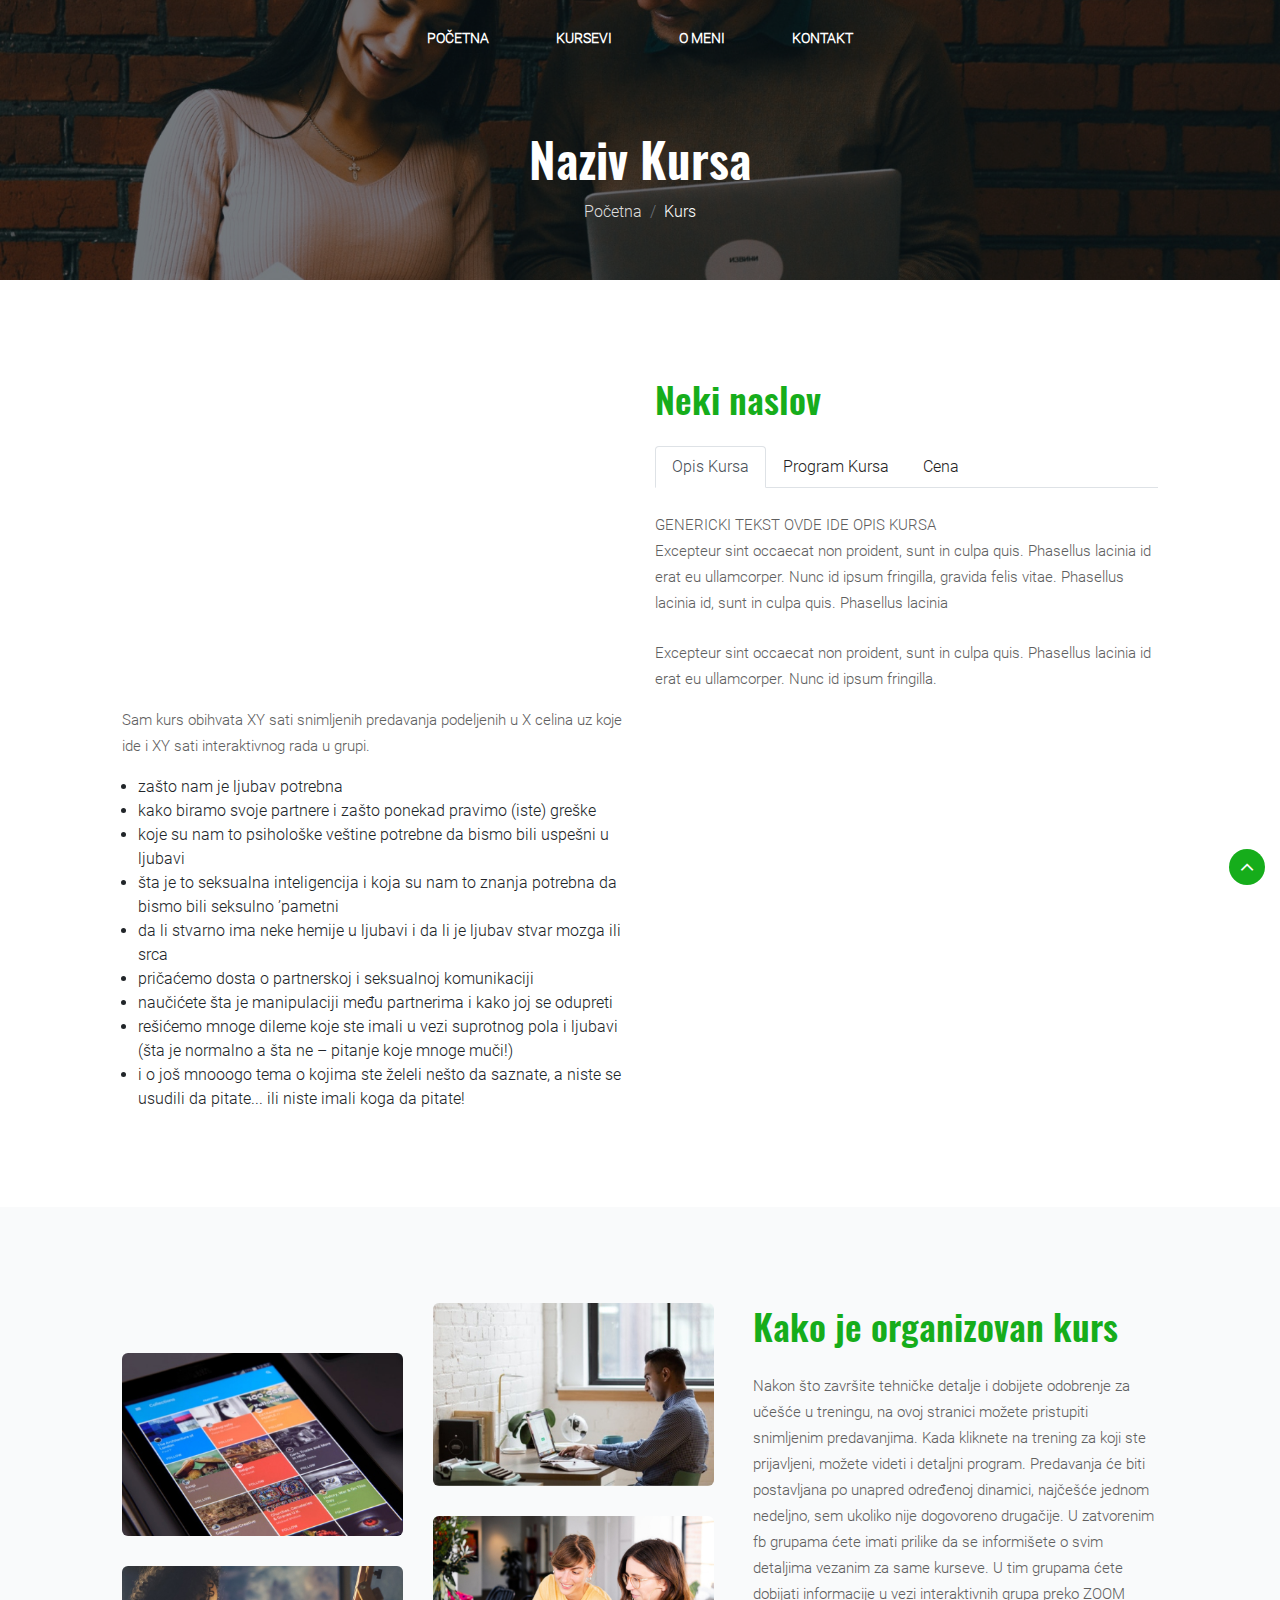
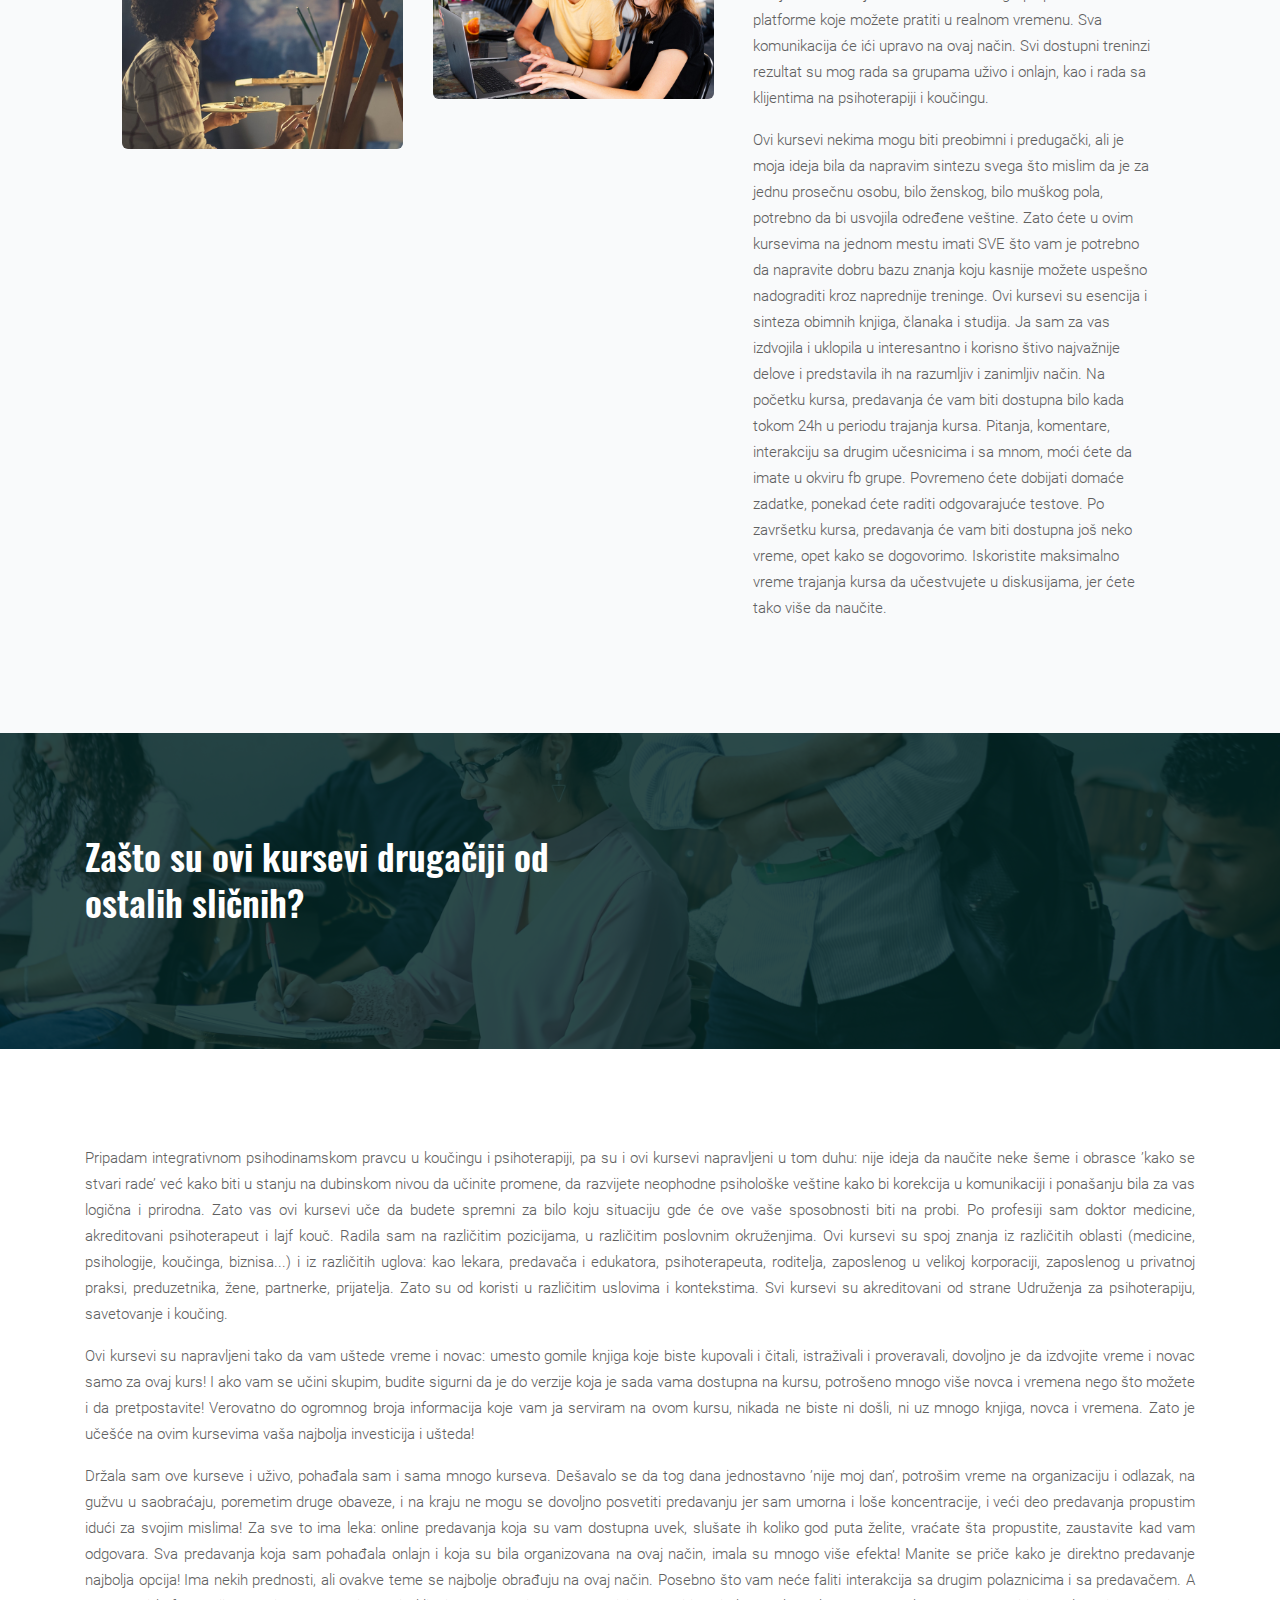
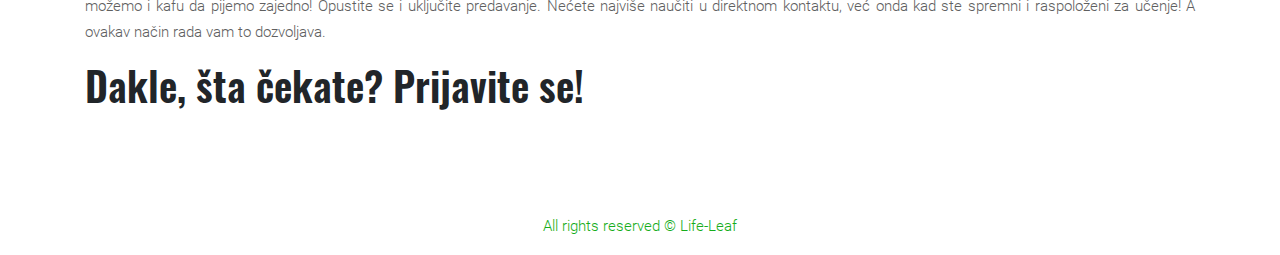
==== course.html @ d0396781 "course page" ====
<!--
Author: W3layouts
Author URL: http://w3layouts.com
-->
<!doctype html>
<html lang="zxx">

<head>
    <!-- Required meta tags -->
    <meta charset="utf-8">
    <meta name="viewport" content="width=device-width, initial-scale=1, shrink-to-fit=no">
    <title>Life-Leaf Kursevi</title>
    <!-- Template CSS -->
    <link rel="stylesheet" href="assets/css/style-starter.css">
    <!-- Template CSS -->
    <link href="//fonts.googleapis.com/css?family=Muli:300,300i,400,500,600,700,800,900&display=swap" rel="stylesheet">
    <link href="//fonts.googleapis.com/css?family=Roboto:300,300i,400,500,700,900&display=swap" rel="stylesheet">
    <!-- Template CSS -->

</head>

<body>


    <!--w3l-banner-slider-main-->
    <section class="w3l-banner-slider-main w3l-inner-page-main">
        <div class="breadcrumb-infhny">
            <header class="top-headerhny">
                <!--/nav-->
                <nav class="navbar navbar-expand-lg navbar-light fill">
                    <div class="container-fluid">

                        <button class="navbar-toggler" type="button" data-toggle="collapse"
                            data-target="#navbarSupportedContent" aria-controls="navbarSupportedContent"
                            aria-expanded="false" aria-label="Toggle navigation">
                            <span class="navbar-toggler-icon"></span>
                        </button>

                        <div class="collapse navbar-collapse" id="navbarSupportedContent">
                            <ul class="navbar-nav mx-lg-auto ml-auto">
                                <li class="nav-item active">
                                    <a class="nav-link" href="index.html">Početna</a>
                                </li>
                                <li class="nav-item">
                                    <a class="nav-link" href="#courses">Kursevi</a>
                                </li>
                                <li class="nav-item">
                                    <a class="nav-link" href="#about">O meni</a>
                                </li>


                                <li class="nav-item">
                                    <a class="nav-link" href="#contact">Kontakt</a>
                                </li>
                            </ul>

                        </div>
                        <!-- <form action="#" method="post" class="d-flex searchhny-form">
                    <input type="search" placeholder="Search Here..." required="required">
                    <button type="submit"><span class="fa fa-search" aria-hidden="true"></span></button>
                </form> -->
                    </div>
                </nav>
                <!--//nav-->
            </header>
            <!-- /breadcrumbs-->
            <div class="container">
                <nav aria-label="breadcrumb" class="breadcrumb-info">
                    <h2 class="hny-title text-center">Naziv Kursa</h2>
                    <ol class="breadcrumb mb-0">
                        <li class="breadcrumb-item"><a href="index.html">Početna</a></li>
                        <li class="breadcrumb-item active" aria-current="page">Kurs</li>
                    </ol>
                </nav>
            </div>
            <!-- //breadcrumbs-->
        </div>
        <!--//banner-slider-->
    </section>


    <section class="w3l-wecome-content-6">
        <!-- /content-6-section -->
        <div class="ab-content-6-mian py-5">
            <div class="container-fluid py-lg-5">
                <div class="welcome-grids row">

                    <div class="col-md-10 offset-1">
                        <div class="row">
                            <div class="col-lg-6 welcome-image">
                                <!-- <img src="assets/images/ab.jpg" class="img-fluid" alt="" /> -->
                                <div style='padding:56.25% 0 0 0;position:relative;'>
                                    <iframe src='https://vimeo.com/showcase/7128576/embed' allowfullscreen frameborder='0'
                                        style='position:absolute;top:0;left:0;width:100%;height:100%;'>
                                    </iframe>
                                </div>

                                <div class="mt-5">
                                    <p>
                                        Sam kurs obihvata XY sati snimljenih predavanja podeljenih u  X celina uz koje ide i XY sati interaktivnog rada u grupi.
                                    </p>
                                    <ul class="ml-3">
                                        <li>zašto nam je ljubav potrebna</li>
                                        <li>kako biramo svoje partnere i zašto ponekad pravimo (iste) greške</li>
                                        <li>koje su nam to psihološke veštine potrebne da bismo bili uspešni u ljubavi</li>
                                        <li>šta je to seksualna inteligencija i koja su nam to znanja potrebna da bismo bili seksulno ’pametni</li>
                                        <li>da li stvarno ima neke hemije u ljubavi i da li je ljubav stvar mozga ili srca</li>
                                        <li>pričaćemo dosta o partnerskoj i seksualnoj komunikaciji</li>
                                        <li>naučićete šta je manipulaciji među partnerima i kako joj se odupreti</li>
                                        <li>rešićemo mnoge dileme koje ste imali u vezi suprotnog pola i ljubavi (šta je normalno a šta ne – pitanje koje mnoge muči!)</li>
                                        <li>i o još mnooogo tema o kojima ste želeli nešto da saznate, a niste se usudili da pitate... ili niste imali koga da pitate!</li>
                                    </ul>
                                </div>
                            </div>
                            <div class="col-lg-6 mb-lg-0 mb-5">
                                <!-- <h6>About Us</h6> -->




                                <div class="course-desc">
                                    <h3 class="hny-title">
                                        Neki naslov
                                    </h3>
                                    <ul class="nav nav-tabs" id="myTab" role="tablist">
                                        <li class="nav-item">
                                            <a class="nav-link active" id="home-tab" data-toggle="tab" href="#home"
                                                role="tab" aria-controls="home" aria-selected="true">Opis Kursa</a>
                                        </li>
                                        <li class="nav-item">
                                            <a class="nav-link" id="profile-tab" data-toggle="tab" href="#profile"
                                                role="tab" aria-controls="profile" aria-selected="false">Program
                                                Kursa</a>
                                        </li>
                                        <li class="nav-item">
                                            <a class="nav-link" id="contact-tab" data-toggle="tab" href="#contact"
                                                role="tab" aria-controls="contact" aria-selected="false">Cena</a>
                                        </li>
                                    </ul>
                                    <div class="tab-content" id="myTabContent">
                                        <div class="tab-pane fade show active" id="home" role="tabpanel"
                                            aria-labelledby="home-tab">
                                            <p class="my-4">GENERICKI TEKST OVDE IDE OPIS KURSA <br />Excepteur sint
                                                occaecat non
                                                proident, sunt in culpa quis. Phasellus lacinia id erat eu ullamcorper.
                                                Nunc id ipsum
                                                fringilla,
                                                gravida felis vitae. Phasellus lacinia id, sunt in culpa quis. Phasellus
                                                lacinia</p>
                                            <p class="mb-4">Excepteur sint occaecat non proident, sunt in culpa quis.
                                                Phasellus lacinia
                                                id erat eu ullamcorper. Nunc id ipsum fringilla.</p>
                                        </div>
                                        <div class="tab-pane fade" id="profile" role="tabpanel"
                                            aria-labelledby="profile-tab">
                                            <p class="my-4">
                                                Ovo je trening zasnovan na dubinskoj psihologiji – što znači da ćete
                                                naučiti da razumete i objasnite sopstvena emotivna preživljavanja,
                                                potrebe, nemire i nesigurnosti, ali isto to i za svog partnera. Posle
                                                ovog kursa se nećete pitati ’šta me je snašlo’, niti ćete pitati
                                                partnera ’zašto mi to radiš?’ Sve što se dešava u vama i oko vas, biće
                                                vam jasnije.</p>
                                            <p class="my-4">
                                                Ovaj kurs i znanje koje ćete na njemu steći, primenljivo je u svakoj
                                                partnerskoj vezi u kojoj se nađete. Kurs sadrži odgovore na mnoga
                                                konkretna pitanja, ali je važnije da vas uči kako da u svakoj situaciji
                                                sami pronalazite odgovore. Učim vas da steknete opštu sposobnost za
                                                održavanje dobrih partnerskih odnosa.
                                            </p>
                                            <p class="my-4">
                                                Možda ćete posle ovog kursa shvatiti da je vaša sadašnja veza promašaj i
                                                da ste se pogrešno emotivno investirali! Možda i odlučite da napustite
                                                sadašnju vezu. Svrha ovog kursa nije da vas nauči kako da bolje ’trpite
                                                i podnosite’ u vezi. Ja neću podržavati vaše nerealne predstave o vezi u
                                                kojoj ste. Ja ću podržavati nastojanje da unapredite sebe kako biste
                                                bili zadovoljni u zreloj partnerskoj vezi.
                                            </p>
                                            <p class="my-4">
                                                Neću vam davati savete da li treba da ostanete u vezi ili da je
                                                napustite: sami ćete shvatiti i preuzeti odgovornost ukoliko bude
                                                potrebe. Svakako će ovaj kurs pomoći da bez samoobmanjivanja stavite
                                                svoju vezu na sto, razgledate je sa svih strana i vidite da li vredi
                                                negovati je.

                                            </p>

                                            <h5>
                                                Ovaj kurs je sinteza teorijskih znanja i iskustva u radu sa klijentima
                                                oba pola koji dolaze na psihoterapiju.
                                            </h5>
                                        </div>
                                        <div class="tab-pane fade" id="contact" role="tabpanel"
                                            aria-labelledby="contact-tab">Etsy mixtape
                                            wayfarers, ethical wes anderson tofu before they sold out mcsweeney's
                                            organic lomo retro fanny pack
                                            lo-fi farm-to-table readymade. Messenger bag gentrify pitchfork tattooed
                                            craft beer, iphone skateboard
                                            locavore carles etsy salvia banksy hoodie helvetica. DIY synth PBR banksy
                                            irony. Leggings gentrify
                                            squid 8-bit cred pitchfork. Williamsburg banh mi whatever gluten-free,
                                            carles pitchfork biodiesel fixie
                                            etsy retro mlkshk vice blog. Scenester cred you probably haven't heard of
                                            them, vinyl craft beer blog
                                            stumptown. Pitchfork sustainable tofu synth chambray yr.</div>
                                    </div>

                                    <!-- <div class="button-4-pink">
                                        <div class="eff-4-pink"></div>
                                        <a href="#"> Procitaj vise</a>
                                    </div> -->
                                </div>

                            </div>

                        </div>
                    </div>


                </div>

            </div>
        </div>
    </section>
    <!-- //content-6-section -->


    <section class="w3l-specification-6">
        <!-- /specification-6-->
        <div class="specification-content py-5">
            <div class="container-fluid py-lg-5">
                <div class="mission-grids-info row">
                    <div class="col-10 offset-1">
                        <div class="row">
                            <div class="mission-gd-left col-lg-7">
                                <div class="grids-inn-ab">
                                    <div class="sub-mission one-top">
                                        <div class="mission-sec-gd">
                                            <img src="assets/images/p1.jpg" alt="" class="img-fluid" />
                                        </div>
                                        <div class="mission-sec-gd">
                                            <img src="assets/images/p2.jpg" alt="" class="img-fluid" />
                                        </div>

                                    </div>
                                    <div class="sub-mission">
                                        <div class="mission-sec-gd">
                                            <img src="assets/images/p6.jpg" alt="" class="img-fluid" />
                                        </div>
                                        <div class="mission-sec-gd">
                                            <img src="assets/images/p4.jpg" alt="" class="img-fluid" />
                                        </div>

                                    </div>
                                </div>
                            </div>
                            <div class="mission-gd-right col-lg-5 pl-lg-4">

                                <h3 class="hny-title">Kako je organizovan kurs</h3>
                                <p>Nakon što završite tehničke detalje i dobijete odobrenje za učešće u treningu, na
                                    ovoj stranici možete pristupiti snimljenim predavanjima.
                                    Kada kliknete na trening za koji ste prijavljeni, možete videti i detaljni program.
                                    Predavanja će biti postavljana po unapred određenoj dinamici, najčešće jednom
                                    nedeljno, sem ukoliko nije dogovoreno drugačije.
                                    U zatvorenim fb grupama ćete imati prilike da se informišete o svim detaljima
                                    vezanim za same kurseve. U tim grupama ćete dobijati informacije u vezi
                                    interaktivnih grupa preko ZOOM platforme koje možete pratiti u realnom vremenu. Sva
                                    komunikacija će ići upravo na ovaj način.
                                    Svi dostupni treninzi rezultat su mog rada sa grupama uživo i onlajn, kao i rada sa
                                    klijentima na psihoterapiji i koučingu.
                                </p>
                                <p>
                                    Ovi kursevi nekima mogu biti preobimni i predugački, ali je moja ideja bila da
                                    napravim sintezu svega što mislim da je za jednu prosečnu osobu, bilo ženskog, bilo
                                    muškog pola, potrebno da bi usvojila određene veštine. Zato ćete u ovim kursevima na
                                    jednom mestu imati SVE što vam je potrebno da napravite dobru bazu znanja koju
                                    kasnije možete uspešno nadograditi kroz naprednije treninge. Ovi kursevi su esencija
                                    i sinteza obimnih knjiga, članaka i studija. Ja sam za vas izdvojila i uklopila u
                                    interesantno i korisno štivo najvažnije delove i predstavila ih na razumljiv i
                                    zanimljiv način.
                                    Na početku kursa, predavanja će vam biti dostupna bilo kada tokom 24h u periodu
                                    trajanja kursa. Pitanja, komentare, interakciju sa drugim učesnicima i sa mnom, moći
                                    ćete da imate u okviru fb grupe. Povremeno ćete dobijati domaće zadatke, ponekad
                                    ćete raditi odgovarajuće testove. Po završetku kursa, predavanja će vam biti
                                    dostupna još neko vreme, opet kako se dogovorimo. Iskoristite maksimalno vreme
                                    trajanja kursa da učestvujete u diskusijama, jer ćete tako više da naučite.

                                </p>
                            </div>
                        </div>
                    </div>

                </div>
            </div>
    </section>
    <!-- //specification-6-->

    <section class="w3l-content-5">
        <!-- /content-6-section -->
        <div class="content-5-main">
            <div class="container">
                <div class="content-info-in row">
                    <div class="content-gd col-lg-6">
                        <h3 class="hny-title two">
                            Zašto su ovi kursevi drugačiji od ostalih sličnih?
                        </h3>
                    </div>
                    <div class="content-gd col-lg-6">


                    </div>

                </div>

            </div>
        </div>
    </section>
    <!-- //content-6-section -->


    <!--/team-sec-->
    <section class="w3l-team-main">
        <div class="team py-5">
            <div class="container py-lg-5">
                <div class="row team-row">
                    <div class="col-lg-12 text-justify">
                        <p>
                            Pripadam integrativnom psihodinamskom pravcu u koučingu i psihoterapiji, pa su i ovi kursevi
                            napravljeni u tom duhu: nije ideja da naučite neke šeme i obrasce ’kako se stvari rade’ već
                            kako biti u stanju na dubinskom nivou da učinite promene, da razvijete neophodne psihološke
                            veštine kako bi korekcija u komunikaciji i ponašanju bila za vas logična i prirodna. Zato
                            vas ovi kursevi uče da budete spremni za bilo koju situaciju gde će ove vaše sposobnosti
                            biti na probi.
                            Po profesiji sam doktor medicine, akreditovani psihoterapeut i lajf kouč. Radila sam na
                            različitim pozicijama, u različitim poslovnim okruženjima. Ovi kursevi su spoj znanja iz
                            različitih oblasti (medicine, psihologije, koučinga, biznisa...) i iz različitih uglova: kao
                            lekara, predavača i edukatora, psihoterapeuta, roditelja, zaposlenog u velikoj korporaciji,
                            zaposlenog u privatnoj praksi, preduzetnika, žene, partnerke, prijatelja. Zato su od koristi
                            u različitim uslovima i kontekstima.
                            Svi kursevi su akreditovani od strane Udruženja za psihoterapiju, savetovanje i koučing.
                        </p>

                        <p>
                            Ovi kursevi su napravljeni tako da vam uštede vreme i novac: umesto gomile knjiga koje biste
                            kupovali i čitali, istraživali i proveravali, dovoljno je da izdvojite vreme i novac samo za
                            ovaj kurs! I ako vam se učini skupim, budite sigurni da je do verzije koja je sada vama
                            dostupna na kursu, potrošeno mnogo više novca i vremena nego što možete i da pretpostavite!
                            Verovatno do ogromnog broja informacija koje vam ja serviram na ovom kursu, nikada ne biste
                            ni došli, ni uz mnogo knjiga, novca i vremena.
                            Zato je učešće na ovim kursevima vaša najbolja investicija i ušteda!
                        </p>


                        <p>Držala sam ove kurseve i uživo, pohađala sam i sama mnogo kurseva. Dešavalo se da tog dana
                            jednostavno ’nije moj dan’, potrošim vreme na organizaciju i odlazak, na gužvu u saobraćaju,
                            poremetim druge obaveze, i na kraju ne mogu se dovoljno posvetiti predavanju jer sam umorna
                            i loše koncentracije, i veći deo predavanja propustim idući za svojim mislima! Za sve to ima
                            leka: online predavanja koja su vam dostupna uvek, slušate ih koliko god puta želite,
                            vraćate šta propustite, zaustavite kad vam odgovara. Sva predavanja koja sam pohađala onlajn
                            i koja su bila organizovana na ovaj način, imala su mnogo više efekta! Manite se priče kako
                            je direktno predavanje najbolja opcija! Ima nekih prednosti, ali ovakve teme se najbolje
                            obrađuju na ovaj način. Posebno što vam neće faliti interakcija sa drugim polaznicima i sa
                            predavačem. A možemo i kafu da pijemo zajedno! Opustite se i uključite predavanje. Nećete
                            najviše naučiti u direktnom kontaktu, već onda kad ste spremni i raspoloženi za učenje! A
                            ovakav način rada vam to dozvoljava. </p>

                        <h1>Dakle, šta čekate? Prijavite se!</h1>

                    </div>
                </div>
            </div>
        </div>

    </section>
    <!--//team-sec-->
    <!-- footer -->
    <section class="w3l-footer-16">

        <div class="col-12 text-center">
            <div class="sticky-bottom my-footer">
                <p>All rights reserved &copy; Life-Leaf</p>
            </div>
        </div>

        <button onclick="topFunction()" id="movetop" title="Go to top" style="display: block;">
            <span class="fa fa-angle-up"></span>
        </button>
        <script>
            // When the user scrolls down 20px from the top of the document, show the button
            window.onscroll = function () {
                scrollFunction()
            };

            function scrollFunction() {
                if (document.body.scrollTop > 20 || document.documentElement.scrollTop > 20) {
                    document.getElementById("movetop").style.display = "block";
                } else {
                    document.getElementById("movetop").style.display = "none";
                }
            }

            // When the user clicks on the button, scroll to the top of the document
            function topFunction() {
                document.body.scrollTop = 0;
                document.documentElement.scrollTop = 0;
            }
        </script>
        <!-- //move top -->
        <script>
            $(function () {
                $('.navbar-toggler').click(function () {
                    $('body').toggleClass('noscroll');
                })
            });
        </script>
    </section>

    <!-- //footer -->
</body>

</html>

<script src="assets/js/jquery-3.3.1.min.js"></script>
<!-- disable body scroll which navbar is in active -->
<script>
    $(function () {
        $('.navbar-toggler').click(function () {
            $('body').toggleClass('noscroll');
        })
    });
</script>
<!-- disable body scroll which navbar is in active -->
<!-- //jQuery-Photo-filter-lightbox-portfolio-plugin -->
<script src="assets/js/bootstrap.min.js"></script>
---- assets/css/style-starter.css ----
@charset "UTF-8";
html {
  scroll-behavior: smooth; }

  @font-face {
    font-family: 'Roboto-Light';
    src: url("../fonts/Roboto/Roboto-Light.ttf");
  }

  @font-face {
    font-family: 'Oswald-SemiBold';
    src: url("../fonts/Oswald/static/Oswald-SemiBold.ttf");
  }
h1,
h2,
h3,
h4,
h5,
h6 {
  font-family: 'Oswald-SemiBold';
  /* font-weight: 700; } */
}
body {
  overflow-x: hidden;

}
body,
body a,
body li,
body p, .btn, input {
  font-family: 'Roboto-Light',Sans-serif; }

body p {
  line-height: 26px;
  font-size: 16px;
  color: #5f5f5f;
  font-weight: 300; }

ol,
ul,
dl {
  margin-top: 0;
  margin-bottom: 0rem;
  padding: 0; }

.form-control:focus {
  box-shadow: none !important; }

/* body a:hover {
  color: #16ad1b;
  transition: 0.3s ease; } */

body input, textarea, button, .btn {
  border-radius: 6px; }

body img {
  border-radius: 6px; }

.noscroll {
  /* overflow: hidden; */
 }

.title-content {
  align-items: center; }

.title-content .title-info {
  padding-left: 40px; }

h3.hny-title,
h3.hny-title.two {
  font-size: 40px;
  line-height: 48px;
  color: #16ad1b;
  margin-bottom: 24px;
  font-weight: 700; }

h3.hny-title.two {
  color: #fff; }

.button-4-pink {
  width: 160px;
  height: 50px;
  border: 2px solid #16ad1b!important;;
  /* float: left; */
  text-align: center;
  cursor: pointer;
  position: relative;
  box-sizing: border-box;
  overflow: hidden;
  margin: 40px 0 0 0;
  border-radius: 6px; }

.button-4-pink a {
  font-size: 16px;
  /* color: #16ad1b!important;; */
  text-decoration: none;
  line-height: 45px;
  transition: all .5s ease;
  z-index: 2;
  position: relative;
  font-weight: 700;
  display: inline; }

.eff-4-pink {
  width: 160px;
  height: 50px;
  left: -160px;
  background: #16ad1b!important;
  position: absolute;
  transition: all .5s ease-in-out;
  z-index: 1; }

.button-4-pink:hover .eff-4-pink {
  left: 0; }

.button-4-pink:hover a {
  color: #fff; }

@media (max-width: 1280px) {
  h3.hny-title,
  h3.hny-title.two {
    font-size: 36px;
    line-height: 46px; }
  body p {
    font-size: 15px; } }

@media (max-width: 991px) {
  .title-content .title-info {
    padding-left: 15px; } }

@media (max-width: 667px) {
  h3.hny-title,
  h3.hny-title.two {
    font-size: 30px;
    line-height: 40px; }
  a.read-more-btn.btn {
    margin-top: 10px; } }

@media (max-width: 480px) {
  h3.hny-title,
  h3.hny-title.two {
    font-size: 28px;
    line-height: 38px; } }

@media (max-width: 440px) {
  h3.hny-title,
  h3.hny-title.two {
    font-size: 26px;
    line-height: 36px; } }

/*!
 *  Font Awesome 4.7.0 by @davegandy - http://fontawesome.io - @fontawesome
 *  License - http://fontawesome.io/license (Font: SIL OFL 1.1, CSS: MIT License)
 */
/* FONT PATH
 * -------------------------- */
@font-face {
  font-family: 'FontAwesome';
  src: url("../fonts/fontawesome-webfont.eot?v=4.7.0");
  src: url("../fonts/fontawesome-webfont.eot?#iefix&v=4.7.0") format("embedded-opentype"), url("../fonts/fontawesome-webfont.woff2?v=4.7.0") format("woff2"), url("../fonts/fontawesome-webfont.woff?v=4.7.0") format("woff"), url("../fonts/fontawesome-webfont.ttf?v=4.7.0") format("truetype"), url("../fonts/fontawesome-webfont.svg?v=4.7.0#fontawesomeregular") format("svg");
  font-weight: normal;
  font-style: normal; }



  .oswald-bold {
    font-family: 'Oswald-SemiBold';
  }

.fa {
  display: inline-block;
  font: normal normal normal 14px/1 FontAwesome;
  font-size: inherit;
  text-rendering: auto;
  -webkit-font-smoothing: antialiased;
  -moz-osx-font-smoothing: grayscale; }

/* makes the font 33% larger relative to the icon container */
.fa-lg {
  font-size: 1.33333em;
  line-height: 0.75em;
  vertical-align: -15%; }

.fa-2x {
  font-size: 2em; }

.fa-3x {
  font-size: 3em; }

.fa-4x {
  font-size: 4em; }

.fa-5x {
  font-size: 5em; }

.fa-fw {
  width: 1.28571em;
  text-align: center; }

.fa-ul {
  padding-left: 0;
  margin-left: 2.14286em;
  list-style-type: none; }
  .fa-ul > li {
    position: relative; }

.fa-li {
  position: absolute;
  left: -2.14286em;
  width: 2.14286em;
  top: 0.14286em;
  text-align: center; }
  .fa-li.fa-lg {
    left: -1.85714em; }

.fa-border {
  padding: .2em .25em .15em;
  border: solid 0.08em #eee;
  border-radius: .1em; }

.fa-pull-left {
  float: left; }

.fa-pull-right {
  float: right; }

.fa.fa-pull-left {
  margin-right: .3em; }

.fa.fa-pull-right {
  margin-left: .3em; }

/* Deprecated as of 4.4.0 */
.pull-right {
  float: right; }

.pull-left {
  float: left; }

.fa.pull-left {
  margin-right: .3em; }

.fa.pull-right {
  margin-left: .3em; }

.fa-spin {
  -webkit-animation: fa-spin 2s infinite linear;
  animation: fa-spin 2s infinite linear; }

.fa-pulse {
  -webkit-animation: fa-spin 1s infinite steps(8);
  animation: fa-spin 1s infinite steps(8); }

@-webkit-keyframes fa-spin {
  0% {
    transform: rotate(0deg); }
  100% {
    transform: rotate(359deg); } }

@keyframes fa-spin {
  0% {
    transform: rotate(0deg); }
  100% {
    transform: rotate(359deg); } }

.fa-rotate-90 {
  -ms-filter: "progid:DXImageTransform.Microsoft.BasicImage(rotation=1)";
  transform: rotate(90deg); }

.fa-rotate-180 {
  -ms-filter: "progid:DXImageTransform.Microsoft.BasicImage(rotation=2)";
  transform: rotate(180deg); }

.fa-rotate-270 {
  -ms-filter: "progid:DXImageTransform.Microsoft.BasicImage(rotation=3)";
  transform: rotate(270deg); }

.fa-flip-horizontal {
  -ms-filter: "progid:DXImageTransform.Microsoft.BasicImage(rotation=0, mirror=1)";
  transform: scale(-1, 1); }

.fa-flip-vertical {
  -ms-filter: "progid:DXImageTransform.Microsoft.BasicImage(rotation=2, mirror=1)";
  transform: scale(1, -1); }

:root .fa-rotate-90,
:root .fa-rotate-180,
:root .fa-rotate-270,
:root .fa-flip-horizontal,
:root .fa-flip-vertical {
  -webkit-filter: none;
          filter: none; }

.fa-stack {
  position: relative;
  display: inline-block;
  width: 2em;
  height: 2em;
  line-height: 2em;
  vertical-align: middle; }

.fa-stack-1x, .fa-stack-2x {
  position: absolute;
  left: 0;
  width: 100%;
  text-align: center; }

.fa-stack-1x {
  line-height: inherit; }

.fa-stack-2x {
  font-size: 2em; }

.fa-inverse {
  color: #fff; }

/* Font Awesome uses the Unicode Private Use Area (PUA) to ensure screen
   readers do not read off random characters that represent icons */
.fa-glass:before {
  content: ""; }

.fa-music:before {
  content: ""; }

.fa-search:before {
  content: ""; }

.fa-envelope-o:before {
  content: ""; }

.fa-heart:before {
  content: ""; }

.fa-star:before {
  content: ""; }

.fa-star-o:before {
  content: ""; }

.fa-user:before {
  content: ""; }

.fa-film:before {
  content: ""; }

.fa-th-large:before {
  content: ""; }

.fa-th:before {
  content: ""; }

.fa-th-list:before {
  content: ""; }

.fa-check:before {
  content: ""; }

.fa-remove:before,
.fa-close:before,
.fa-times:before {
  content: ""; }

.fa-search-plus:before {
  content: ""; }

.fa-search-minus:before {
  content: ""; }

.fa-power-off:before {
  content: ""; }

.fa-signal:before {
  content: ""; }

.fa-gear:before,
.fa-cog:before {
  content: ""; }

.fa-trash-o:before {
  content: ""; }

.fa-home:before {
  content: ""; }

.fa-file-o:before {
  content: ""; }

.fa-clock-o:before {
  content: ""; }

.fa-road:before {
  content: ""; }

.fa-download:before {
  content: ""; }

.fa-arrow-circle-o-down:before {
  content: ""; }

.fa-arrow-circle-o-up:before {
  content: ""; }

.fa-inbox:before {
  content: ""; }

.fa-play-circle-o:before {
  content: ""; }

.fa-rotate-right:before,
.fa-repeat:before {
  content: ""; }

.fa-refresh:before {
  content: ""; }

.fa-list-alt:before {
  content: ""; }

.fa-lock:before {
  content: ""; }

.fa-flag:before {
  content: ""; }

.fa-headphones:before {
  content: ""; }

.fa-volume-off:before {
  content: ""; }

.fa-volume-down:before {
  content: ""; }

.fa-volume-up:before {
  content: ""; }

.fa-qrcode:before {
  content: ""; }

.fa-barcode:before {
  content: ""; }

.fa-tag:before {
  content: ""; }

.fa-tags:before {
  content: ""; }

.fa-book:before {
  content: ""; }

.fa-bookmark:before {
  content: ""; }

.fa-print:before {
  content: ""; }

.fa-camera:before {
  content: ""; }

.fa-font:before {
  content: ""; }

.fa-bold:before {
  content: ""; }

.fa-italic:before {
  content: ""; }

.fa-text-height:before {
  content: ""; }

.fa-text-width:before {
  content: ""; }

.fa-align-left:before {
  content: ""; }

.fa-align-center:before {
  content: ""; }

.fa-align-right:before {
  content: ""; }

.fa-align-justify:before {
  content: ""; }

.fa-list:before {
  content: ""; }

.fa-dedent:before,
.fa-outdent:before {
  content: ""; }

.fa-indent:before {
  content: ""; }

.fa-video-camera:before {
  content: ""; }

.fa-photo:before,
.fa-image:before,
.fa-picture-o:before {
  content: ""; }

.fa-pencil:before {
  content: ""; }

.fa-map-marker:before {
  content: ""; }

.fa-adjust:before {
  content: ""; }

.fa-tint:before {
  content: ""; }

.fa-edit:before,
.fa-pencil-square-o:before {
  content: ""; }

.fa-share-square-o:before {
  content: ""; }

.fa-check-square-o:before {
  content: ""; }

.fa-arrows:before {
  content: ""; }

.fa-step-backward:before {
  content: ""; }

.fa-fast-backward:before {
  content: ""; }

.fa-backward:before {
  content: ""; }

.fa-play:before {
  content: ""; }

.fa-pause:before {
  content: ""; }

.fa-stop:before {
  content: ""; }

.fa-forward:before {
  content: ""; }

.fa-fast-forward:before {
  content: ""; }

.fa-step-forward:before {
  content: ""; }

.fa-eject:before {
  content: ""; }

.fa-chevron-left:before {
  content: ""; }

.fa-chevron-right:before {
  content: ""; }

.fa-plus-circle:before {
  content: ""; }

.fa-minus-circle:before {
  content: ""; }

.fa-times-circle:before {
  content: ""; }

.fa-check-circle:before {
  content: ""; }

.fa-question-circle:before {
  content: ""; }

.fa-info-circle:before {
  content: ""; }

.fa-crosshairs:before {
  content: ""; }

.fa-times-circle-o:before {
  content: ""; }

.fa-check-circle-o:before {
  content: ""; }

.fa-ban:before {
  content: ""; }

.fa-arrow-left:before {
  content: ""; }

.fa-arrow-right:before {
  content: ""; }

.fa-arrow-up:before {
  content: ""; }

.fa-arrow-down:before {
  content: ""; }

.fa-mail-forward:before,
.fa-share:before {
  content: ""; }

.fa-expand:before {
  content: ""; }

.fa-compress:before {
  content: ""; }

.fa-plus:before {
  content: ""; }

.fa-minus:before {
  content: ""; }

.fa-asterisk:before {
  content: ""; }

.fa-exclamation-circle:before {
  content: ""; }

.fa-gift:before {
  content: ""; }

.fa-leaf:before {
  content: ""; }

.fa-fire:before {
  content: ""; }

.fa-eye:before {
  content: ""; }

.fa-eye-slash:before {
  content: ""; }

.fa-warning:before,
.fa-exclamation-triangle:before {
  content: ""; }

.fa-plane:before {
  content: ""; }

.fa-calendar:before {
  content: ""; }

.fa-random:before {
  content: ""; }

.fa-comment:before {
  content: ""; }

.fa-magnet:before {
  content: ""; }

.fa-chevron-up:before {
  content: ""; }

.fa-chevron-down:before {
  content: ""; }

.fa-retweet:before {
  content: ""; }

.fa-shopping-cart:before {
  content: ""; }

.fa-folder:before {
  content: ""; }

.fa-folder-open:before {
  content: ""; }

.fa-arrows-v:before {
  content: ""; }

.fa-arrows-h:before {
  content: ""; }

.fa-bar-chart-o:before,
.fa-bar-chart:before {
  content: ""; }

.fa-twitter-square:before {
  content: ""; }

.fa-facebook-square:before {
  content: ""; }

.fa-camera-retro:before {
  content: ""; }

.fa-key:before {
  content: ""; }

.fa-gears:before,
.fa-cogs:before {
  content: ""; }

.fa-comments:before {
  content: ""; }

.fa-thumbs-o-up:before {
  content: ""; }

.fa-thumbs-o-down:before {
  content: ""; }

.fa-star-half:before {
  content: ""; }

.fa-heart-o:before {
  content: ""; }

.fa-sign-out:before {
  content: ""; }

.fa-linkedin-square:before {
  content: ""; }

.fa-thumb-tack:before {
  content: ""; }

.fa-external-link:before {
  content: ""; }

.fa-sign-in:before {
  content: ""; }

.fa-trophy:before {
  content: ""; }

.fa-github-square:before {
  content: ""; }

.fa-upload:before {
  content: ""; }

.fa-lemon-o:before {
  content: ""; }

.fa-phone:before {
  content: ""; }

.fa-square-o:before {
  content: ""; }

.fa-bookmark-o:before {
  content: ""; }

.fa-phone-square:before {
  content: ""; }

.fa-twitter:before {
  content: ""; }

.fa-facebook-f:before,
.fa-facebook:before {
  content: ""; }

.fa-github:before {
  content: ""; }

.fa-unlock:before {
  content: ""; }

.fa-credit-card:before {
  content: ""; }

.fa-feed:before,
.fa-rss:before {
  content: ""; }

.fa-hdd-o:before {
  content: ""; }

.fa-bullhorn:before {
  content: ""; }

.fa-bell:before {
  content: ""; }

.fa-certificate:before {
  content: ""; }

.fa-hand-o-right:before {
  content: ""; }

.fa-hand-o-left:before {
  content: ""; }

.fa-hand-o-up:before {
  content: ""; }

.fa-hand-o-down:before {
  content: ""; }

.fa-arrow-circle-left:before {
  content: ""; }

.fa-arrow-circle-right:before {
  content: ""; }

.fa-arrow-circle-up:before {
  content: ""; }

.fa-arrow-circle-down:before {
  content: ""; }

.fa-globe:before {
  content: ""; }

.fa-wrench:before {
  content: ""; }

.fa-tasks:before {
  content: ""; }

.fa-filter:before {
  content: ""; }

.fa-briefcase:before {
  content: ""; }

.fa-arrows-alt:before {
  content: ""; }

.fa-group:before,
.fa-users:before {
  content: ""; }

.fa-chain:before,
.fa-link:before {
  content: ""; }

.fa-cloud:before {
  content: ""; }

.fa-flask:before {
  content: ""; }

.fa-cut:before,
.fa-scissors:before {
  content: ""; }

.fa-copy:before,
.fa-files-o:before {
  content: ""; }

.fa-paperclip:before {
  content: ""; }

.fa-save:before,
.fa-floppy-o:before {
  content: ""; }

.fa-square:before {
  content: ""; }

.fa-navicon:before,
.fa-reorder:before,
.fa-bars:before {
  content: ""; }

.fa-list-ul:before {
  content: ""; }

.fa-list-ol:before {
  content: ""; }

.fa-strikethrough:before {
  content: ""; }

.fa-underline:before {
  content: ""; }

.fa-table:before {
  content: ""; }

.fa-magic:before {
  content: ""; }

.fa-truck:before {
  content: ""; }

.fa-pinterest:before {
  content: ""; }

.fa-pinterest-square:before {
  content: ""; }

.fa-google-plus-square:before {
  content: ""; }

.fa-google-plus:before {
  content: ""; }

.fa-money:before {
  content: ""; }

.fa-caret-down:before {
  content: ""; }

.fa-caret-up:before {
  content: ""; }

.fa-caret-left:before {
  content: ""; }

.fa-caret-right:before {
  content: ""; }

.fa-columns:before {
  content: ""; }

.fa-unsorted:before,
.fa-sort:before {
  content: ""; }

.fa-sort-down:before,
.fa-sort-desc:before {
  content: ""; }

.fa-sort-up:before,
.fa-sort-asc:before {
  content: ""; }

.fa-envelope:before {
  content: ""; }

.fa-linkedin:before {
  content: ""; }

.fa-rotate-left:before,
.fa-undo:before {
  content: ""; }

.fa-legal:before,
.fa-gavel:before {
  content: ""; }

.fa-dashboard:before,
.fa-tachometer:before {
  content: ""; }

.fa-comment-o:before {
  content: ""; }

.fa-comments-o:before {
  content: ""; }

.fa-flash:before,
.fa-bolt:before {
  content: ""; }

.fa-sitemap:before {
  content: ""; }

.fa-umbrella:before {
  content: ""; }

.fa-paste:before,
.fa-clipboard:before {
  content: ""; }

.fa-lightbulb-o:before {
  content: ""; }

.fa-exchange:before {
  content: ""; }

.fa-cloud-download:before {
  content: ""; }

.fa-cloud-upload:before {
  content: ""; }

.fa-user-md:before {
  content: ""; }

.fa-stethoscope:before {
  content: ""; }

.fa-suitcase:before {
  content: ""; }

.fa-bell-o:before {
  content: ""; }

.fa-coffee:before {
  content: ""; }

.fa-cutlery:before {
  content: ""; }

.fa-file-text-o:before {
  content: ""; }

.fa-building-o:before {
  content: ""; }

.fa-hospital-o:before {
  content: ""; }

.fa-ambulance:before {
  content: ""; }

.fa-medkit:before {
  content: ""; }

.fa-fighter-jet:before {
  content: ""; }

.fa-beer:before {
  content: ""; }

.fa-h-square:before {
  content: ""; }

.fa-plus-square:before {
  content: ""; }

.fa-angle-double-left:before {
  content: ""; }

.fa-angle-double-right:before {
  content: ""; }

.fa-angle-double-up:before {
  content: ""; }

.fa-angle-double-down:before {
  content: ""; }

.fa-angle-left:before {
  content: ""; }

.fa-angle-right:before {
  content: ""; }

.fa-angle-up:before {
  content: ""; }

.fa-angle-down:before {
  content: ""; }

.fa-desktop:before {
  content: ""; }

.fa-laptop:before {
  content: ""; }

.fa-tablet:before {
  content: ""; }

.fa-mobile-phone:before,
.fa-mobile:before {
  content: ""; }

.fa-circle-o:before {
  content: ""; }

.fa-quote-left:before {
  content: ""; }

.fa-quote-right:before {
  content: ""; }

.fa-spinner:before {
  content: ""; }

.fa-circle:before {
  content: ""; }

.fa-mail-reply:before,
.fa-reply:before {
  content: ""; }

.fa-github-alt:before {
  content: ""; }

.fa-folder-o:before {
  content: ""; }

.fa-folder-open-o:before {
  content: ""; }

.fa-smile-o:before {
  content: ""; }

.fa-frown-o:before {
  content: ""; }

.fa-meh-o:before {
  content: ""; }

.fa-gamepad:before {
  content: ""; }

.fa-keyboard-o:before {
  content: ""; }

.fa-flag-o:before {
  content: ""; }

.fa-flag-checkered:before {
  content: ""; }

.fa-terminal:before {
  content: ""; }

.fa-code:before {
  content: ""; }

.fa-mail-reply-all:before,
.fa-reply-all:before {
  content: ""; }

.fa-star-half-empty:before,
.fa-star-half-full:before,
.fa-star-half-o:before {
  content: ""; }

.fa-location-arrow:before {
  content: ""; }

.fa-crop:before {
  content: ""; }

.fa-code-fork:before {
  content: ""; }

.fa-unlink:before,
.fa-chain-broken:before {
  content: ""; }

.fa-question:before {
  content: ""; }

.fa-info:before {
  content: ""; }

.fa-exclamation:before {
  content: ""; }

.fa-superscript:before {
  content: ""; }

.fa-subscript:before {
  content: ""; }

.fa-eraser:before {
  content: ""; }

.fa-puzzle-piece:before {
  content: ""; }

.fa-microphone:before {
  content: ""; }

.fa-microphone-slash:before {
  content: ""; }

.fa-shield:before {
  content: ""; }

.fa-calendar-o:before {
  content: ""; }

.fa-fire-extinguisher:before {
  content: ""; }

.fa-rocket:before {
  content: ""; }

.fa-maxcdn:before {
  content: ""; }

.fa-chevron-circle-left:before {
  content: ""; }

.fa-chevron-circle-right:before {
  content: ""; }

.fa-chevron-circle-up:before {
  content: ""; }

.fa-chevron-circle-down:before {
  content: ""; }

.fa-html5:before {
  content: ""; }

.fa-css3:before {
  content: ""; }

.fa-anchor:before {
  content: ""; }

.fa-unlock-alt:before {
  content: ""; }

.fa-bullseye:before {
  content: ""; }

.fa-ellipsis-h:before {
  content: ""; }

.fa-ellipsis-v:before {
  content: ""; }

.fa-rss-square:before {
  content: ""; }

.fa-play-circle:before {
  content: ""; }

.fa-ticket:before {
  content: ""; }

.fa-minus-square:before {
  content: ""; }

.fa-minus-square-o:before {
  content: ""; }

.fa-level-up:before {
  content: ""; }

.fa-level-down:before {
  content: ""; }

.fa-check-square:before {
  content: ""; }

.fa-pencil-square:before {
  content: ""; }

.fa-external-link-square:before {
  content: ""; }

.fa-share-square:before {
  content: ""; }

.fa-compass:before {
  content: ""; }

.fa-toggle-down:before,
.fa-caret-square-o-down:before {
  content: ""; }

.fa-toggle-up:before,
.fa-caret-square-o-up:before {
  content: ""; }

.fa-toggle-right:before,
.fa-caret-square-o-right:before {
  content: ""; }

.fa-euro:before,
.fa-eur:before {
  content: ""; }

.fa-gbp:before {
  content: ""; }

.fa-dollar:before,
.fa-usd:before {
  content: ""; }

.fa-rupee:before,
.fa-inr:before {
  content: ""; }

.fa-cny:before,
.fa-rmb:before,
.fa-yen:before,
.fa-jpy:before {
  content: ""; }

.fa-ruble:before,
.fa-rouble:before,
.fa-rub:before {
  content: ""; }

.fa-won:before,
.fa-krw:before {
  content: ""; }

.fa-bitcoin:before,
.fa-btc:before {
  content: ""; }

.fa-file:before {
  content: ""; }

.fa-file-text:before {
  content: ""; }

.fa-sort-alpha-asc:before {
  content: ""; }

.fa-sort-alpha-desc:before {
  content: ""; }

.fa-sort-amount-asc:before {
  content: ""; }

.fa-sort-amount-desc:before {
  content: ""; }

.fa-sort-numeric-asc:before {
  content: ""; }

.fa-sort-numeric-desc:before {
  content: ""; }

.fa-thumbs-up:before {
  content: ""; }

.fa-thumbs-down:before {
  content: ""; }

.fa-youtube-square:before {
  content: ""; }

.fa-youtube:before {
  content: ""; }

.fa-xing:before {
  content: ""; }

.fa-xing-square:before {
  content: ""; }

.fa-youtube-play:before {
  content: ""; }

.fa-dropbox:before {
  content: ""; }

.fa-stack-overflow:before {
  content: ""; }

.fa-instagram:before {
  content: ""; }

.fa-flickr:before {
  content: ""; }

.fa-adn:before {
  content: ""; }

.fa-bitbucket:before {
  content: ""; }

.fa-bitbucket-square:before {
  content: ""; }

.fa-tumblr:before {
  content: ""; }

.fa-tumblr-square:before {
  content: ""; }

.fa-long-arrow-down:before {
  content: ""; }

.fa-long-arrow-up:before {
  content: ""; }

.fa-long-arrow-left:before {
  content: ""; }

.fa-long-arrow-right:before {
  content: ""; }

.fa-apple:before {
  content: ""; }

.fa-windows:before {
  content: ""; }

.fa-android:before {
  content: ""; }

.fa-linux:before {
  content: ""; }

.fa-dribbble:before {
  content: ""; }

.fa-skype:before {
  content: ""; }

.fa-foursquare:before {
  content: ""; }

.fa-trello:before {
  content: ""; }

.fa-female:before {
  content: ""; }

.fa-male:before {
  content: ""; }

.fa-gittip:before,
.fa-gratipay:before {
  content: ""; }

.fa-sun-o:before {
  content: ""; }

.fa-moon-o:before {
  content: ""; }

.fa-archive:before {
  content: ""; }

.fa-bug:before {
  content: ""; }

.fa-vk:before {
  content: ""; }

.fa-weibo:before {
  content: ""; }

.fa-renren:before {
  content: ""; }

.fa-pagelines:before {
  content: ""; }

.fa-stack-exchange:before {
  content: ""; }

.fa-arrow-circle-o-right:before {
  content: ""; }

.fa-arrow-circle-o-left:before {
  content: ""; }

.fa-toggle-left:before,
.fa-caret-square-o-left:before {
  content: ""; }

.fa-dot-circle-o:before {
  content: ""; }

.fa-wheelchair:before {
  content: ""; }

.fa-vimeo-square:before {
  content: ""; }

.fa-turkish-lira:before,
.fa-try:before {
  content: ""; }

.fa-plus-square-o:before {
  content: ""; }

.fa-space-shuttle:before {
  content: ""; }

.fa-slack:before {
  content: ""; }

.fa-envelope-square:before {
  content: ""; }

.fa-wordpress:before {
  content: ""; }

.fa-openid:before {
  content: ""; }

.fa-institution:before,
.fa-bank:before,
.fa-university:before {
  content: ""; }

.fa-mortar-board:before,
.fa-graduation-cap:before {
  content: ""; }

.fa-yahoo:before {
  content: ""; }

.fa-google:before {
  content: ""; }

.fa-reddit:before {
  content: ""; }

.fa-reddit-square:before {
  content: ""; }

.fa-stumbleupon-circle:before {
  content: ""; }

.fa-stumbleupon:before {
  content: ""; }

.fa-delicious:before {
  content: ""; }

.fa-digg:before {
  content: ""; }

.fa-pied-piper-pp:before {
  content: ""; }

.fa-pied-piper-alt:before {
  content: ""; }

.fa-drupal:before {
  content: ""; }

.fa-joomla:before {
  content: ""; }

.fa-language:before {
  content: ""; }

.fa-fax:before {
  content: ""; }

.fa-building:before {
  content: ""; }

.fa-child:before {
  content: ""; }

.fa-paw:before {
  content: ""; }

.fa-spoon:before {
  content: ""; }

.fa-cube:before {
  content: ""; }

.fa-cubes:before {
  content: ""; }

.fa-behance:before {
  content: ""; }

.fa-behance-square:before {
  content: ""; }

.fa-steam:before {
  content: ""; }

.fa-steam-square:before {
  content: ""; }

.fa-recycle:before {
  content: ""; }

.fa-automobile:before,
.fa-car:before {
  content: ""; }

.fa-cab:before,
.fa-taxi:before {
  content: ""; }

.fa-tree:before {
  content: ""; }

.fa-spotify:before {
  content: ""; }

.fa-deviantart:before {
  content: ""; }

.fa-soundcloud:before {
  content: ""; }

.fa-database:before {
  content: ""; }

.fa-file-pdf-o:before {
  content: ""; }

.fa-file-word-o:before {
  content: ""; }

.fa-file-excel-o:before {
  content: ""; }

.fa-file-powerpoint-o:before {
  content: ""; }

.fa-file-photo-o:before,
.fa-file-picture-o:before,
.fa-file-image-o:before {
  content: ""; }

.fa-file-zip-o:before,
.fa-file-archive-o:before {
  content: ""; }

.fa-file-sound-o:before,
.fa-file-audio-o:before {
  content: ""; }

.fa-file-movie-o:before,
.fa-file-video-o:before {
  content: ""; }

.fa-file-code-o:before {
  content: ""; }

.fa-vine:before {
  content: ""; }

.fa-codepen:before {
  content: ""; }

.fa-jsfiddle:before {
  content: ""; }

.fa-life-bouy:before,
.fa-life-buoy:before,
.fa-life-saver:before,
.fa-support:before,
.fa-life-ring:before {
  content: ""; }

.fa-circle-o-notch:before {
  content: ""; }

.fa-ra:before,
.fa-resistance:before,
.fa-rebel:before {
  content: ""; }

.fa-ge:before,
.fa-empire:before {
  content: ""; }

.fa-git-square:before {
  content: ""; }

.fa-git:before {
  content: ""; }

.fa-y-combinator-square:before,
.fa-yc-square:before,
.fa-hacker-news:before {
  content: ""; }

.fa-tencent-weibo:before {
  content: ""; }

.fa-qq:before {
  content: ""; }

.fa-wechat:before,
.fa-weixin:before {
  content: ""; }

.fa-send:before,
.fa-paper-plane:before {
  content: ""; }

.fa-send-o:before,
.fa-paper-plane-o:before {
  content: ""; }

.fa-history:before {
  content: ""; }

.fa-circle-thin:before {
  content: ""; }

.fa-header:before {
  content: ""; }

.fa-paragraph:before {
  content: ""; }

.fa-sliders:before {
  content: ""; }

.fa-share-alt:before {
  content: ""; }

.fa-share-alt-square:before {
  content: ""; }

.fa-bomb:before {
  content: ""; }

.fa-soccer-ball-o:before,
.fa-futbol-o:before {
  content: ""; }

.fa-tty:before {
  content: ""; }

.fa-binoculars:before {
  content: ""; }

.fa-plug:before {
  content: ""; }

.fa-slideshare:before {
  content: ""; }

.fa-twitch:before {
  content: ""; }

.fa-yelp:before {
  content: ""; }

.fa-newspaper-o:before {
  content: ""; }

.fa-wifi:before {
  content: ""; }

.fa-calculator:before {
  content: ""; }

.fa-paypal:before {
  content: ""; }

.fa-google-wallet:before {
  content: ""; }

.fa-cc-visa:before {
  content: ""; }

.fa-cc-mastercard:before {
  content: ""; }

.fa-cc-discover:before {
  content: ""; }

.fa-cc-amex:before {
  content: ""; }

.fa-cc-paypal:before {
  content: ""; }

.fa-cc-stripe:before {
  content: ""; }

.fa-bell-slash:before {
  content: ""; }

.fa-bell-slash-o:before {
  content: ""; }

.fa-trash:before {
  content: ""; }

.fa-copyright:before {
  content: ""; }

.fa-at:before {
  content: ""; }

.fa-eyedropper:before {
  content: ""; }

.fa-paint-brush:before {
  content: ""; }

.fa-birthday-cake:before {
  content: ""; }

.fa-area-chart:before {
  content: ""; }

.fa-pie-chart:before {
  content: ""; }

.fa-line-chart:before {
  content: ""; }

.fa-lastfm:before {
  content: ""; }

.fa-lastfm-square:before {
  content: ""; }

.fa-toggle-off:before {
  content: ""; }

.fa-toggle-on:before {
  content: ""; }

.fa-bicycle:before {
  content: ""; }

.fa-bus:before {
  content: ""; }

.fa-ioxhost:before {
  content: ""; }

.fa-angellist:before {
  content: ""; }

.fa-cc:before {
  content: ""; }

.fa-shekel:before,
.fa-sheqel:before,
.fa-ils:before {
  content: ""; }

.fa-meanpath:before {
  content: ""; }

.fa-buysellads:before {
  content: ""; }

.fa-connectdevelop:before {
  content: ""; }

.fa-dashcube:before {
  content: ""; }

.fa-forumbee:before {
  content: ""; }

.fa-leanpub:before {
  content: ""; }

.fa-sellsy:before {
  content: ""; }

.fa-shirtsinbulk:before {
  content: ""; }

.fa-simplybuilt:before {
  content: ""; }

.fa-skyatlas:before {
  content: ""; }

.fa-cart-plus:before {
  content: ""; }

.fa-cart-arrow-down:before {
  content: ""; }

.fa-diamond:before {
  content: ""; }

.fa-ship:before {
  content: ""; }

.fa-user-secret:before {
  content: ""; }

.fa-motorcycle:before {
  content: ""; }

.fa-street-view:before {
  content: ""; }

.fa-heartbeat:before {
  content: ""; }

.fa-venus:before {
  content: ""; }

.fa-mars:before {
  content: ""; }

.fa-mercury:before {
  content: ""; }

.fa-intersex:before,
.fa-transgender:before {
  content: ""; }

.fa-transgender-alt:before {
  content: ""; }

.fa-venus-double:before {
  content: ""; }

.fa-mars-double:before {
  content: ""; }

.fa-venus-mars:before {
  content: ""; }

.fa-mars-stroke:before {
  content: ""; }

.fa-mars-stroke-v:before {
  content: ""; }

.fa-mars-stroke-h:before {
  content: ""; }

.fa-neuter:before {
  content: ""; }

.fa-genderless:before {
  content: ""; }

.fa-facebook-official:before {
  content: ""; }

.fa-pinterest-p:before {
  content: ""; }

.fa-whatsapp:before {
  content: ""; }

.fa-server:before {
  content: ""; }

.fa-user-plus:before {
  content: ""; }

.fa-user-times:before {
  content: ""; }

.fa-hotel:before,
.fa-bed:before {
  content: ""; }

.fa-viacoin:before {
  content: ""; }

.fa-train:before {
  content: ""; }

.fa-subway:before {
  content: ""; }

.fa-medium:before {
  content: ""; }

.fa-yc:before,
.fa-y-combinator:before {
  content: ""; }

.fa-optin-monster:before {
  content: ""; }

.fa-opencart:before {
  content: ""; }

.fa-expeditedssl:before {
  content: ""; }

.fa-battery-4:before,
.fa-battery:before,
.fa-battery-full:before {
  content: ""; }

.fa-battery-3:before,
.fa-battery-three-quarters:before {
  content: ""; }

.fa-battery-2:before,
.fa-battery-half:before {
  content: ""; }

.fa-battery-1:before,
.fa-battery-quarter:before {
  content: ""; }

.fa-battery-0:before,
.fa-battery-empty:before {
  content: ""; }

.fa-mouse-pointer:before {
  content: ""; }

.fa-i-cursor:before {
  content: ""; }

.fa-object-group:before {
  content: ""; }

.fa-object-ungroup:before {
  content: ""; }

.fa-sticky-note:before {
  content: ""; }

.fa-sticky-note-o:before {
  content: ""; }

.fa-cc-jcb:before {
  content: ""; }

.fa-cc-diners-club:before {
  content: ""; }

.fa-clone:before {
  content: ""; }

.fa-balance-scale:before {
  content: ""; }

.fa-hourglass-o:before {
  content: ""; }

.fa-hourglass-1:before,
.fa-hourglass-start:before {
  content: ""; }

.fa-hourglass-2:before,
.fa-hourglass-half:before {
  content: ""; }

.fa-hourglass-3:before,
.fa-hourglass-end:before {
  content: ""; }

.fa-hourglass:before {
  content: ""; }

.fa-hand-grab-o:before,
.fa-hand-rock-o:before {
  content: ""; }

.fa-hand-stop-o:before,
.fa-hand-paper-o:before {
  content: ""; }

.fa-hand-scissors-o:before {
  content: ""; }

.fa-hand-lizard-o:before {
  content: ""; }

.fa-hand-spock-o:before {
  content: ""; }

.fa-hand-pointer-o:before {
  content: ""; }

.fa-hand-peace-o:before {
  content: ""; }

.fa-trademark:before {
  content: ""; }

.fa-registered:before {
  content: ""; }

.fa-creative-commons:before {
  content: ""; }

.fa-gg:before {
  content: ""; }

.fa-gg-circle:before {
  content: ""; }

.fa-tripadvisor:before {
  content: ""; }

.fa-odnoklassniki:before {
  content: ""; }

.fa-odnoklassniki-square:before {
  content: ""; }

.fa-get-pocket:before {
  content: ""; }

.fa-wikipedia-w:before {
  content: ""; }

.fa-safari:before {
  content: ""; }

.fa-chrome:before {
  content: ""; }

.fa-firefox:before {
  content: ""; }

.fa-opera:before {
  content: ""; }

.fa-internet-explorer:before {
  content: ""; }

.fa-tv:before,
.fa-television:before {
  content: ""; }

.fa-contao:before {
  content: ""; }

.fa-500px:before {
  content: ""; }

.fa-amazon:before {
  content: ""; }

.fa-calendar-plus-o:before {
  content: ""; }

.fa-calendar-minus-o:before {
  content: ""; }

.fa-calendar-times-o:before {
  content: ""; }

.fa-calendar-check-o:before {
  content: ""; }

.fa-industry:before {
  content: ""; }

.fa-map-pin:before {
  content: ""; }

.fa-map-signs:before {
  content: ""; }

.fa-map-o:before {
  content: ""; }

.fa-map:before {
  content: ""; }

.fa-commenting:before {
  content: ""; }

.fa-commenting-o:before {
  content: ""; }

.fa-houzz:before {
  content: ""; }

.fa-vimeo:before {
  content: ""; }

.fa-black-tie:before {
  content: ""; }

.fa-fonticons:before {
  content: ""; }

.fa-reddit-alien:before {
  content: ""; }

.fa-edge:before {
  content: ""; }

.fa-credit-card-alt:before {
  content: ""; }

.fa-codiepie:before {
  content: ""; }

.fa-modx:before {
  content: ""; }

.fa-fort-awesome:before {
  content: ""; }

.fa-usb:before {
  content: ""; }

.fa-product-hunt:before {
  content: ""; }

.fa-mixcloud:before {
  content: ""; }

.fa-scribd:before {
  content: ""; }

.fa-pause-circle:before {
  content: ""; }

.fa-pause-circle-o:before {
  content: ""; }

.fa-stop-circle:before {
  content: ""; }

.fa-stop-circle-o:before {
  content: ""; }

.fa-shopping-bag:before {
  content: ""; }

.fa-shopping-basket:before {
  content: ""; }

.fa-hashtag:before {
  content: ""; }

.fa-bluetooth:before {
  content: ""; }

.fa-bluetooth-b:before {
  content: ""; }

.fa-percent:before {
  content: ""; }

.fa-gitlab:before {
  content: ""; }

.fa-wpbeginner:before {
  content: ""; }

.fa-wpforms:before {
  content: ""; }

.fa-envira:before {
  content: ""; }

.fa-universal-access:before {
  content: ""; }

.fa-wheelchair-alt:before {
  content: ""; }

.fa-question-circle-o:before {
  content: ""; }

.fa-blind:before {
  content: ""; }

.fa-audio-description:before {
  content: ""; }

.fa-volume-control-phone:before {
  content: ""; }

.fa-braille:before {
  content: ""; }

.fa-assistive-listening-systems:before {
  content: ""; }

.fa-asl-interpreting:before,
.fa-american-sign-language-interpreting:before {
  content: ""; }

.fa-deafness:before,
.fa-hard-of-hearing:before,
.fa-deaf:before {
  content: ""; }

.fa-glide:before {
  content: ""; }

.fa-glide-g:before {
  content: ""; }

.fa-signing:before,
.fa-sign-language:before {
  content: ""; }

.fa-low-vision:before {
  content: ""; }

.fa-viadeo:before {
  content: ""; }

.fa-viadeo-square:before {
  content: ""; }

.fa-snapchat:before {
  content: ""; }

.fa-snapchat-ghost:before {
  content: ""; }

.fa-snapchat-square:before {
  content: ""; }

.fa-pied-piper:before {
  content: ""; }

.fa-first-order:before {
  content: ""; }

.fa-yoast:before {
  content: ""; }

.fa-themeisle:before {
  content: ""; }

.fa-google-plus-circle:before,
.fa-google-plus-official:before {
  content: ""; }

.fa-fa:before,
.fa-font-awesome:before {
  content: ""; }

.fa-handshake-o:before {
  content: ""; }

.fa-envelope-open:before {
  content: ""; }

.fa-envelope-open-o:before {
  content: ""; }

.fa-linode:before {
  content: ""; }

.fa-address-book:before {
  content: ""; }

.fa-address-book-o:before {
  content: ""; }

.fa-vcard:before,
.fa-address-card:before {
  content: ""; }

.fa-vcard-o:before,
.fa-address-card-o:before {
  content: ""; }

.fa-user-circle:before {
  content: ""; }

.fa-user-circle-o:before {
  content: ""; }

.fa-user-o:before {
  content: ""; }

.fa-id-badge:before {
  content: ""; }

.fa-drivers-license:before,
.fa-id-card:before {
  content: ""; }

.fa-drivers-license-o:before,
.fa-id-card-o:before {
  content: ""; }

.fa-quora:before {
  content: ""; }

.fa-free-code-camp:before {
  content: ""; }

.fa-telegram:before {
  content: ""; }

.fa-thermometer-4:before,
.fa-thermometer:before,
.fa-thermometer-full:before {
  content: ""; }

.fa-thermometer-3:before,
.fa-thermometer-three-quarters:before {
  content: ""; }

.fa-thermometer-2:before,
.fa-thermometer-half:before {
  content: ""; }

.fa-thermometer-1:before,
.fa-thermometer-quarter:before {
  content: ""; }

.fa-thermometer-0:before,
.fa-thermometer-empty:before {
  content: ""; }

.fa-shower:before {
  content: ""; }

.fa-bathtub:before,
.fa-s15:before,
.fa-bath:before {
  content: ""; }

.fa-podcast:before {
  content: ""; }

.fa-window-maximize:before {
  content: ""; }

.fa-window-minimize:before {
  content: ""; }

.fa-window-restore:before {
  content: ""; }

.fa-times-rectangle:before,
.fa-window-close:before {
  content: ""; }

.fa-times-rectangle-o:before,
.fa-window-close-o:before {
  content: ""; }

.fa-bandcamp:before {
  content: ""; }

.fa-grav:before {
  content: ""; }

.fa-etsy:before {
  content: ""; }

.fa-imdb:before {
  content: ""; }

.fa-ravelry:before {
  content: ""; }

.fa-eercast:before {
  content: ""; }

.fa-microchip:before {
  content: ""; }

.fa-snowflake-o:before {
  content: ""; }

.fa-superpowers:before {
  content: ""; }

.fa-wpexplorer:before {
  content: ""; }

.fa-meetup:before {
  content: ""; }

.sr-only {
  position: absolute;
  width: 1px;
  height: 1px;
  padding: 0;
  margin: -1px;
  overflow: hidden;
  clip: rect(0, 0, 0, 0);
  border: 0; }

.sr-only-focusable:active, .sr-only-focusable:focus {
  position: static;
  width: auto;
  height: auto;
  margin: 0;
  overflow: visible;
  clip: auto; }

.w3l-top-header-content {
  /*--/top-hd--*/
  /*--//top-hd--*/
  /*---*/
  /*--//nav--*/ }
  .w3l-top-header-content .top-hd {
    background: #252b33; }
  .w3l-top-header-content a.sign-in {
    background: #16ad1b!important;
    display: inline-block;
    padding: 10px 30px; }
  .w3l-top-header-content .social-top li {
    display: inline-block; }
  .w3l-top-header-content .social-top li a {
    font-size: 16px;
    color: #fff;
    margin-right: 10px; }
  .w3l-top-header-content .social-top li a:hover {
    color: #f30067; }
  .w3l-top-header-content .social-top {
    text-align: left; }
  .w3l-top-header-content .social-top li a.sign-in:hover {
    opacity: 0.9;
    color: #fff; }
  .w3l-top-header-content .accounts {
    align-items: center;
    display: flex;
    justify-content: flex-end; }
  .w3l-top-header-content .top-head li {
    font-size: 16px;
    line-height: 24px;
    color: #fff;
    margin: 0px 10px;
    display: inline-block; }
  .w3l-top-header-content .accounts li:nth-child(1) {
    margin-left: 0; }
  .w3l-top-header-content .top-head li span.fa {
    font-size: 16px;
    color: #fff;
    text-align: center;
    margin-right: 10px; }
  .w3l-top-header-content ul li {
    display: inline-block; }
  .w3l-top-header-content .accounts li span.fa {
    margin-right: 10px; }
  .w3l-top-header-content .accounts li {
    display: inline-block;
    margin: 0 30px;
    font-size: 14px;
    line-height: 24px;
    color: #fff; }
  .w3l-top-header-content .accounts li a {
    color: #fff; }
  .w3l-top-header-content .accounts li a:hover {
    opacity: 0.9; }
  .w3l-top-header-content .accounts li:nth-child(3) {
    margin-right: 0; }
  @media (max-width: 1280px) {
    .w3l-top-header-content .accounts li {
      margin: 0 6px; } }
  @media (max-width: 767px) {
    .w3l-top-header-content .social-top, .w3l-top-header-content .accounts {
      justify-content: space-around;
      margin-bottom: 10px; } }
  @media (max-width: 1080px) {
    .w3l-top-header-content .accounts li {
      margin: 0 6px; } }
  @media (max-width: 600px) {
    .w3l-top-header-content .accounts li {
      font-size: 13px; }
    .w3l-top-header-content .accounts li {
      margin: 0px 2px; } }
  @media (max-width: 440px) {
    .w3l-top-header-content .accounts li {
      margin: 0px 0px; }
    .w3l-top-header-content li.top_li:nth-child(2) {
      margin-left: 2px; } }

.w3l-banner-slider-main {
  /*--/header--*/
  /*--/nav--*/
  /*---*/
  /* stroke */
  /* Keyframes */
  /*---*/
  /* Keyframes */
  /*--placeholder-color--*/
  /*--//placeholder-color--*/
  /*---*/
  /*--/header--*/
  /*--/slider--*/
  /*--//slider--*/
  /*--//responsive design --*/ }
  .w3l-banner-slider-main .bannerhny-content {
    position: relative; }
  .w3l-banner-slider-main header.top-headerhny {
    position: absolute;
    z-index: 9;
    width: 100%;
    margin: 0 auto;
    left: 0;
    right: 0; }
  .w3l-banner-slider-main .navbar-expand-lg .navbar-nav .dropdown-menu {
    transform: translateX(-50px); }
  .w3l-banner-slider-main .dropdown-item:hover,
  .w3l-banner-slider-main .dropdown-item:focus {
    color: #16ad1b!important;
    text-decoration: none;
    background-color: transparent; }
  .w3l-banner-slider-main nav.navbar {
    background-color: transparent;
    padding: 20px 0; }
  .w3l-banner-slider-main a.navbar-brand {
    color: #fff;
    font-size: 28px;
    padding: 0; }
  .w3l-banner-slider-main a.navbar-brand span.fa {
    color: #16ad1b!important;
    vertical-align: super;
    transform: rotate(-40deg);
    margin-right: -10px;
    z-index: -1; }
  .w3l-banner-slider-main label.lohny {
    font-weight: 900;
    margin: 0; }
  .w3l-banner-slider-main .navbar-light .navbar-brand:hover, .w3l-banner-slider-main .navbar-brand:focus {
    color: #fff;
    opacity: 0.9; }
  .w3l-banner-slider-main .navbar-light .navbar-nav .nav-link {
    padding: 0.6em 1.4em;
    color: #fff;
    background: transparent;
    text-transform: uppercase;
    font-size: 14px;
    font-weight: 700; }
  .w3l-banner-slider-main .navbar-light .navbar-nav .show > .nav-link,
  .w3l-banner-slider-main .navbar-light .navbar-nav .active > .nav-link,
  .w3l-banner-slider-main .navbar-light .navbar-nav .nav-link.show,
  .w3l-banner-slider-main .navbar-light .navbar-nav .nav-link.active,
  .w3l-banner-slider-main .navbar-light .navbar-nav .nav-link:hover,
  .w3l-banner-slider-main .navbar-light .navbar-nav .nav-link:focus {
    background: transparent;
    color: #fff; }
  .w3l-banner-slider-main .dropdown-menu {
    margin: 0;
    padding: 0; }
  .w3l-banner-slider-main nav ul {
    list-style: none;
    text-align: center; }
  .w3l-banner-slider-main nav ul li {
    display: inline-block; }
  .w3l-banner-slider-main nav ul li a {
    display: block;
    color: #fff;
    font-weight: 600;
    text-transform: uppercase;
    margin: 0 10px; }
  .w3l-banner-slider-main nav ul li a,
  .w3l-banner-slider-main nav ul li a:after,
  .w3l-banner-slider-main nav ul li a:before {
    transition: all .3s; }
  .w3l-banner-slider-main nav ul li a:hover {
    color: #fff; }
  .w3l-banner-slider-main nav.stroke ul li a,
  .w3l-banner-slider-main nav.fill ul li a {
    position: relative; }
  .w3l-banner-slider-main nav.stroke ul li a:after,
  .w3l-banner-slider-main nav.fill ul li a:after {
    position: absolute;
    bottom: 0;
    left: 0;
    right: 0;
    margin: auto;
    width: 0%;
    content: '.';
    color: transparent;
    background: #16ad1b!important;
    height: 2px; }
  .w3l-banner-slider-main nav.stroke ul li a:hover:after {
    width: 100%; }
  .w3l-banner-slider-main nav.fill ul li a {
    transition: all 2s; }
  .w3l-banner-slider-main nav.fill ul li a:after {
    text-align: left;
    content: '.';
    margin: 0;
    opacity: 0; }
  .w3l-banner-slider-main nav.fill ul li a:hover {
    color: #fff;
    z-index: 1; }
  .w3l-banner-slider-main nav.fill ul li a:hover:after {
    z-index: -10;
    animation: fill 1s forwards;
    -webkit-animation: fill 1s forwards;
    -moz-animation: fill 1s forwards;
    opacity: 1; }

@-webkit-keyframes fill {
  0% {
    width: 0%;
    height: 2px; }
  50% {
    width: 100%;
    height: 2px; }
  100% {
    width: 100%;
    height: 100%;
    background: #16ad1b!important; } }
  .w3l-banner-slider-main .dropdown-toggle::after {
    width: 0;
    height: 0;
    margin-left: 0;
    content: "";
    border-top: 0.3em solid;
    border-right: 0.3em solid transparent;
    border: 0px; }
  .w3l-banner-slider-main a.dropdown-item {
    color: #252b33;
    margin: 0;
    font-size: 14px;
    padding: 0.5rem 1rem; }
  .w3l-banner-slider-main .searchhny-form {
    border: 2px solid #fff;
    border-radius: 6px;
    padding: 4px; }
  .w3l-banner-slider-main .searchhny-form input {
    color: #fff;
    font-size: 16px;
    border: none;
    outline: none;
    display: block;
    padding: 0.3em 1em;
    background: transparent;
    width: 80%; }
  .w3l-banner-slider-main .searchhny-form button {
    color: #fff;
    background: #16ad1b!important;
    border: none;
    padding: 8px 16px;
    text-decoration: none;
    cursor: pointer;
    font-size: 16px;
    width: 30%;
    display: block;
    border-radius: 6px; }
  .w3l-banner-slider-main .searchhny-form button:hover {
    background: #00d1cd; }
  .w3l-banner-slider-main .searchhny-form input::-webkit-input-placeholder {
    color: #fff; }
  @media (max-width: 1280px) {
    .w3l-banner-slider-main li.nav-item {
      margin: 0px 10px; } }
  @media (max-width: 992px) {
    .w3l-banner-slider-main .navbar-expand-lg .navbar-nav .dropdown-menu {
      transform: translateX(0px); }
    .w3l-banner-slider-main .navbar-expand-lg .navbar-nav .dropdown-menu:before {
      top: -5px;
      left: 4%; }
    .w3l-banner-slider-main div#navbarSupportedContent {
      background: #fff;
      padding: 10px;
      border-radius: 6px;
      position: relative;
      border: 1px rgba(0, 0, 0, 0.09) solid;
      max-height: calc(100vh - 120px);
      overflow: auto; }
    .w3l-banner-slider-main div#navbarSupportedContent:before {
      content: '';
      width: 10px;
      height: 10px;
      background: var(--theme-color);
      border-left: 1px rgba(0, 0, 0, 0.09) solid;
      border-top: 1px rgba(0, 0, 0, 0.09) solid;
      display: block;
      transform: translateX(-50%) rotateZ(45deg);
      position: absolute;
      top: -5px;
      right: 12px;
      opacity: 0; }
    .w3l-banner-slider-main div#navbarSupportedContent {
      overflow: inherit; } }
  @media (max-width: 1366px) {
    .w3l-banner-slider-main .accounts li {
      margin: 0 10px; }
    .w3l-banner-slider-main li.nav-item {
      margin: 0px 4px; } }
  @media (max-width: 1080px) {
    .w3l-banner-slider-main .accounts li {
      margin: 0 6px; }
    .w3l-banner-slider-main .navbar-light .navbar-nav .nav-link {
      padding: 0.6em 1em; } }
  @media (max-width: 991px) {
    .w3l-banner-slider-main nav.navbar {
      background-color: transparent;
      padding: 0.8em 1em;
      z-index: 999; }
    .w3l-banner-slider-main .navbar-light .navbar-nav .nav-link {
      color: #252b33; }
    .w3l-banner-slider-main .navbar-toggler {
      padding: 0.25rem 0.45rem;
      background: #fff; }
    .w3l-banner-slider-main .navbar-nav .nav-link {
      color: #252b33; }
    .w3l-banner-slider-main .navbar-light .navbar-nav .show > .nav-link,
    .w3l-banner-slider-main .navbar-light .navbar-nav .active > .nav-link,
    .w3l-banner-slider-main .navbar-light .navbar-nav .nav-link.show,
    .w3l-banner-slider-main .navbar-light .navbar-nav .nav-link.active,
    .w3l-banner-slider-main .navbar-light .navbar-nav .nav-link:hover,
    .w3l-banner-slider-main .navbar-light .navbar-nav .nav-link:focus {
      background: transparent;
      color: #f30067; }
    .w3l-banner-slider-main .dropdown-menu {
      text-align: center; } }
  .w3l-banner-slider-main ol.carousel-indicators {
    margin: 0; }
  .w3l-banner-slider-main .carousel-item {
    min-height: 44em;
    position: relative;
    z-index: 1; }
  .w3l-banner-slider-main {
    background: url("../images/banners/main-banner.jpg") no-repeat;
    background-size: 100% 100%;
    -webkit-background-size: 100% 100%;
    -o-background-size: 100% 100%;
    -ms-background-size: 100% 100%;
    -moz-background-size: 100% 100%;}
  .w3l-banner-slider-main .carousel-item.item2 {
    background: url(../images/bg2.jpg) no-repeat;
    background-size: cover;
    -webkit-background-size: cover;
    -o-background-size: cover;
    -ms-background-size: cover;
    -moz-background-size: cover; }
  .w3l-banner-slider-main .carousel-item.item3 {
    background: url(../images/bg3.jpg) no-repeat;
    background-size: cover;
    -webkit-background-size: cover;
    -o-background-size: cover;
    -ms-background-size: cover;
    -moz-background-size: cover; }
  .w3l-banner-slider-main .carousel-item.item4 {
    background: url(../images/bg4.jpg) no-repeat;
    background-size: cover;
    -webkit-background-size: cover;
    -o-background-size: cover;
    -ms-background-size: cover;
    -moz-background-size: cover; }
  /* .w3l-banner-slider-main .carousel-item:before {
    content: "";
    background: rgba(16, 16, 16, 0.470588);
    position: absolute;
    top: 0;
    min-height: 100%;
    left: 0;
    right: 0;
    z-index: -1; } */
  .w3l-banner-slider-main .carousel-caption h3 {
    font-size: 60px;
    text-transform: capitalize;
    font-weight: 700;
    line-height: 70px; }
  .w3l-banner-slider-main .carousel-caption p {
    color: #fff;
    text-transform: capitalize;
    font-size: 16px;
    letter-spacing: 1px; }
  .w3l-banner-slider-main .button-4 {
    width: 160px;
    height: 50px;
    border: 2px solid #fff;
    /* float: left; */
    text-align: center;
    cursor: pointer;
    position: relative;
    box-sizing: border-box;
    overflow: hidden;
    margin: 40px 0 0 0;
    border-radius: 6px; }
  .w3l-banner-slider-main .button-4 a {
    font-size: 16px;
    color: #fff;
    text-decoration: none;
    line-height: 45px;
    transition: all .5s ease;
    z-index: 2;
    position: relative;
    font-weight: 700;
    display: inline; }
  .w3l-banner-slider-main .eff-4 {
    width: 160px;
    height: 50px;
    left: -160px;
    background: #fff;
    position: absolute;
    transition: all .5s ease-in-out;
    z-index: 1; }
  .w3l-banner-slider-main .button-4:hover .eff-4 {
    left: 0; }
  .w3l-banner-slider-main .button-4:hover a {
    color: #16ad1b!important; 
    font-weight: bold;
  }
  .w3l-banner-slider-main .carousel-indicators {
    bottom: 7%;
    left: 0%;
    cursor: pointer; }
  .w3l-banner-slider-main .carousel-caption {
    text-align: center;
    margin: 0 auto;
    position: absolute;
    right: 15%;
    bottom: 22%;
    left: 15%;
    z-index: 9;
    max-width: 780px;
    margin: 0 auto; }
  .w3l-banner-slider-main .carousel-item > img {
    position: absolute;
    top: 0;
    left: 0;
    min-width: 100%;
    min-height: 44em; }
  .w3l-banner-slider-main .carousel-control {
    line-height: 44em; }
  .w3l-banner-slider-main .carousel-indicators li {
    box-sizing: content-box;
    flex: 0 1 auto;
    width: 12px;
    height: 12px;
    margin: 0 4px;
    text-indent: -999px;
    cursor: pointer;
    background-color: #fff;
    background-clip: padding-box;
    opacity: 1;
    transition: opacity 0.6s ease;
    border: none;
    border-radius: 50%; }
  .w3l-banner-slider-main .carousel-indicators .active {
    background: #16ad1b!important; }
  .w3l-banner-slider-main .carousel-control-prev,
  .w3l-banner-slider-main .carousel-control-next {
    background: none;
    position: absolute;
    top: 42%;
    bottom: 0;
    z-index: 1;
    display: flex;
    align-items: center;
    justify-content: center;
    color: #fff;
    text-align: center;
    /* opacity: 0.5; */
    transition: opacity 0.15s ease;
    height: 50px;
    width: 60px;
    padding: -10px;
    opacity: 1;
    display: none; }
  @media (max-width: 1080px) {
    .w3l-banner-slider-main .carousel-caption h3 {
      font-size: 56px;
      line-height: 66px; } }
  @media (max-width: 991px) {
    .w3l-banner-slider-main .carousel-caption h3 {
      font-size: 46px;
      line-height: 56px; }
    .w3l-banner-slider-main .searchhny-form {
      display: none !important; } }
  @media (max-width: 767px) {
    .w3l-banner-slider-main .carousel-item {
      min-height: 30em; } }
  @media (max-width: 667px) {
    .w3l-banner-slider-main .carousel-caption h3 {
      font-size: 36px;
      line-height: 46px; }
    .w3l-banner-slider-main a.banner-btn.btn {
      padding: 12px 26px;
      font-size: 14px;
      margin-top: 10px; }
    .w3l-banner-slider-main .button-4 {
      margin: 10px 0 0 0; } }
  @media (max-width: 600px) {
    .w3l-banner-slider-main .carousel-caption h3 {
      font-size: 30px;
      line-height: 38px; }
    .w3l-banner-slider-main .carousel-caption p {
      font-size: 15px; } }
  @media (max-width: 569px) {
    .w3l-banner-slider-main .carousel-caption h3 {
      font-size: 28px;
      line-height: 36px; } }
  @media (max-width: 490px) {
    .w3l-banner-slider-main .carousel-caption p {
      font-size: 14px; }
    .w3l-banner-slider-main .carousel-item {
      min-height: 26em; } }
  @media (max-width: 440px) {
    .w3l-banner-slider-main .carousel-item {
      min-height: 22em; }
    .w3l-banner-slider-main .carousel-caption {
      bottom: 12%; } }

.w3l-content-6 .content-6-mian {
  background: #fff; }

.w3l-content-6 .imghrs {
  font-size: 0;
  text-align: center; }

.w3l-content-6 .imghrs .imghr {
  display: inline-block;
  text-align: left;
  opacity: .99;
  overflow: hidden;
  position: relative;
  border-radius: 6px;
  box-shadow: 0 0 20px 0 rgba(0, 0, 0, 0.05); }

.w3l-content-6 .imghrs .imghr:before {
  content: '';
  background: linear-gradient(to bottom, rgba(0, 0, 0, 0) 0%, rgba(0, 0, 0, 0.7) 100%);
  width: 100%;
  height: 50%;
  opacity: 0;
  position: absolute;
  top: 100%;
  left: 0;
  z-index: 2;
  transition-property: top, opacity;
  transition-duration: 0.3s; }

.w3l-content-6 .imghrs .imghr img {
  display: block;
  max-width: 100%;
  backface-visibility: hidden;
  -webkit-backface-visibility: hidden; }

.w3l-content-6 .imghrs .imghr .details {
  font-size: 16px;
  padding: 20px;
  color: #fff;
  position: absolute;
  bottom: 0;
  left: 0;
  z-index: 3; }

.w3l-content-6 .imghrs .imghr .details span {
  display: block;
  opacity: 0;
  position: relative;
  top: 100px;
  transition-property: top, opacity;
  transition-duration: 0.3s;
  transition-delay: 0s; }

.w3l-content-6 .imghrs .imghr .details .title {
  line-height: 1;
  font-weight: 700;
  font-size: 20px;
  color: #00d1cd; }

.w3l-content-6 .imghrs .imghr .details .info {
  line-height: 1.2;
  margin-top: 5px;
  font-size: 12px;
  letter-spacing: 1px; }

.w3l-content-6 .imghrs .imghr:focus:before,
.w3l-content-6 .imghrs .imghr:focus span,
.w3l-content-6 .imghrs .imghr:hover:before,
.w3l-content-6 .imghrs .imghr:hover span {
  opacity: 1; }

.w3l-content-6 .imghrs .imghr:focus:before,
.w3l-content-6 .imghrs .imghr:hover:before {
  top: 50%; }

.w3l-content-6 .imghrs .imghr:focus span,
.w3l-content-6 .imghrs .imghr:hover span {
  top: 0; }

.w3l-content-6 .imghrs .imghr:focus .title,
.w3l-content-6 .imghrs .imghr:hover .title {
  transition-delay: 0.15s; }

.w3l-content-6 .imghrs .imghr:focus .info,
.w3l-content-6 .imghrs .imghr:hover .info {
  transition-delay: 0.25s; }

@media (max-width: 991px) {
  .w3l-content-6 .imghrs {
    font-size: 0;
    text-align: center;
    margin-bottom: 20px; } }

.w3l-features-1 .features-1-mian {
  background: #F9FAFB; }

.w3l-features-1 .grids-innf h6 {
  text-align: left;
  margin-bottom: 0;
  color: #252b33;
  font-size: 20px;
  margin: 0px 0 6px 0;
  font-weight: 500; }

.w3l-features-1 .grids-innf h6 a {
  color: #252b33; }

.w3l-features-1 .grids-innf h6 a:hover {
  color: #f30067; }

.w3l-features-1 .features-1-info span.fa {
  font-size: 36px;
  color: #f30067; }

.w3l-features-1 .features-1-info-icon {
  margin-bottom: 14px; }

.w3l-features-1 .features-1-info h4 {
  font-size: 36px;
  line-height: 46px;
  color: #252b33;
  margin-top: 10px;
  margin-bottom: 5px; }

.w3l-features-1 .grids-innf {
  margin-top: 46px; }

.w3l-features-1 .counter-main-sec {
  background: url(../images/bg1.jpg) no-repeat top;
  background-size: cover;
  z-index: 0;
  position: relative;
  padding: 50px;
  border-radius: 6px;
  box-shadow: 0 0 20px 0 rgba(0, 0, 0, 0.05); }

.w3l-features-1 .counter-main-sec::before {
  content: "";
  background: rgba(6, 14, 21, 0.55);
  position: absolute;
  top: 0;
  min-height: 100%;
  left: 0;
  right: 0;
  z-index: -1;
  border-radius: 6px; }

.w3l-features-1 .counter-grids-info {
  display: grid;
  grid-template-columns: 1fr 1fr 1fr 1fr;
  align-items: center;
  grid-gap: 40px;
  text-align: center; }

.w3l-features-1 .counter-grids-info h6 {
  font-size: 55px;
  line-height: 75px;
  color: #fff;
  font-weight: 700; }

.w3l-features-1 .counter-grids-info h4 {
  font-size: 18px;
  color: #fff;
  font-weight: 500; }

@media all and (max-width: 1390px) {
  .w3l-features-1 .features-1-info p {
    font-size: 15px;
    padding-right: 0px; } }

@media all and (max-width: 1280px) {
  .w3l-features-1 .content-photo-66-text-info {
    position: absolute;
    bottom: 0px;
    padding: 40px;
    width: 73%; }
  .w3l-features-1 .grids-innf h6 {
    font-size: 20px; } }

@media all and (max-width: 1080px) {
  .w3l-features-1 .features-1-info p {
    width: 100%;
    font-size: 15px; }
  .w3l-features-1 .grids-innf h6 {
    font-size: 18px; } }

@media all and (max-width: 1024px) {
  .w3l-features-1 .counter-grids-info {
    grid-gap: 30px; } }

@media all and (max-width: 992px) {
  .w3l-features-1 .photo-6-inf-left {
    text-align: left;
    margin-top: 1em; }
  .w3l-features-1 .grids-innf h6 {
    font-size: 20px; }
  .w3l-features-1 .counter-grids-info {
    grid-gap: 20px; } }

@media all and (max-width: 767px) {
  .w3l-features-1 .features-1-info {
    margin-bottom: 20px; }
  .w3l-features-1 .counter-grids-info {
    display: grid;
    grid-template-columns: 1fr 1fr;
    align-items: center;
    grid-gap: 20px;
    text-align: left; }
  .w3l-features-1 .counter-grids-info h6 {
    font-size: 50px;
    line-height: 48px; }
  .w3l-features-1 .counter-main-sec {
    padding: 30px; } }

@media all and (max-width: 600px) {
  .w3l-features-1 .counter-grids-info h6 {
    font-size: 40px;
    line-height: 50px; } }

.video-66-info {
  position: relative; }

/* Styles for dialog window */
#small-dialog,
#small-dialog1 {
  padding: 20px;
  text-align: left;
  max-width: 650px;
  margin: 40px auto;
  position: relative;
  text-align: center; }

#small-dialog-it,
#small-dialog-in,
#small-dialog-fr,
#small-dialog-sh,
#small-dialog-sf,
#small-dialog-su,
#small-dialog-me,
#small-dialog-ch,
#small-dialog-pi,
#small-dialog-am {
  background: white;
  padding: 20px;
  text-align: left;
  max-width: 450px;
  margin: 40px auto;
  position: relative;
  text-align: center; }

a.play-icon.popup-with-zoom-anim img:hover {
  opacity: 0.5;
  transition: 0.5s all;
  -webkit-transition: 0.5s all;
  -o-transition: 0.5s all;
  -moz-transition: 0.5s all;
  -ms-transition: 0.5s all; }

/**
       * Fade-zoom animation for first dialog
       */
/* start state */
.my-mfp-zoom-in #small-dialog {
  opacity: 0;
  transition: all 0.2s ease-in-out;
  transform: scale(0.8); }

/* animate in */
.my-mfp-zoom-in.mfp-ready #small-dialog {
  opacity: 1;
  transform: scale(1); }

/* animate out */
.my-mfp-zoom-in.mfp-removing #small-dialog {
  transform: scale(0.8);
  opacity: 0; }

/* Dark overlay, start state */
.my-mfp-zoom-in.mfp-bg {
  transition: opacity 0.3s ease-out; }

/* animate out */
.my-mfp-zoom-in.mfp-removing.mfp-bg {
  opacity: 0; }

/**
      /* Magnific Popup CSS */
.mfp-bg {
  top: 0;
  left: 0;
  width: 100%;
  height: 100%;
  z-index: 1042;
  overflow: hidden;
  position: fixed;
  background: #fff; }

.mfp-wrap {
  top: 0;
  left: 0;
  width: 100%;
  height: 100%;
  z-index: 1043;
  position: fixed;
  outline: none !important;
  -webkit-backface-visibility: hidden; }

.mfp-container {
  text-align: center;
  position: absolute;
  width: 100%;
  height: 100%;
  left: 0;
  top: 0;
  padding: 0 8px;
  box-sizing: border-box;
  background: #232020 !important;
  z-index: 99; }

.mfp-container:before {
  content: '';
  display: inline-block;
  height: 100%;
  vertical-align: middle; }

.mfp-align-top .mfp-container:before {
  display: none; }

.mfp-content {
  position: relative;
  display: inline-block;
  vertical-align: middle;
  margin: 0 auto;
  text-align: left;
  z-index: 1045; }

.mfp-inline-holder .mfp-content,
.mfp-ajax-holder .mfp-content {
  width: 100%;
  cursor: auto; }

.mfp-ajax-cur {
  cursor: progress; }

.mfp-zoom-out-cur,
.mfp-zoom-out-cur .mfp-image-holder .mfp-close {
  cursor: zoom-out; }

.mfp-zoom {
  cursor: pointer;
  cursor: zoom-in; }

.mfp-auto-cursor .mfp-content {
  cursor: auto; }

.mfp-close,
.mfp-arrow,
.mfp-preloader,
.mfp-counter {
  -webkit-user-select: none;
  -moz-user-select: none;
  -ms-user-select: none;
  user-select: none; }

.mfp-loading.mfp-figure {
  display: none; }

.mfp-hide {
  display: none !important; }

.mfp-content iframe {
  width: 100%;
  min-height: 500px; }

.mfp-preloader {
  color: #cccccc;
  position: absolute;
  top: 50%;
  width: auto;
  text-align: center;
  margin-top: -0.8em;
  left: 8px;
  right: 8px;
  z-index: 1044; }

.mfp-preloader a {
  color: #cccccc; }

.mfp-preloader a:hover {
  color: white; }

.mfp-s-ready .mfp-preloader {
  display: none; }

.mfp-s-error .mfp-content {
  display: none; }

button.mfp-close,
button.mfp-arrow {
  overflow: visible;
  cursor: pointer;
  border: 0;
  background: #000;
  -webkit-appearance: none;
  display: block;
  padding: 0;
  z-index: 1046; }

button::-moz-focus-inner {
  padding: 0;
  border: 0; }

.mfp-close {
  width: 44px;
  height: 44px;
  line-height: 44px;
  position: absolute;
  right: 0px;
  top: -43px;
  text-decoration: none;
  text-align: center;
  padding: 0 0 18px 10px;
  color: #000;
  font-style: normal;
  font-size: 28px;
  outline: none;
  border-radius: 6px; }

.mfp-close:hover,
.mfp-close:focus {
  opacity: 1; }

.mfp-close-btn-in .mfp-close {
  color: #fff; }

.mfp-image-holder .mfp-close,
.mfp-iframe-holder .mfp-close {
  color: white;
  right: -6px;
  text-align: right;
  padding-right: 6px;
  width: 100%; }

/*----*/
.video-grids-info {
  align-items: center; }

.video-gd-right {
  /* background: url(../images/bg4.jpg) no-repeat center; */
  background: url(../images/banners/banner.jpeg) no-repeat center;
  background-size: cover;
  -webkit-background-size: cover;
  -o-background-size: cover;
  -ms-background-size: cover;
  -moz-background-size: cover;
  z-index: 9;
  position: relative;
  min-height: 32em;
  display: grid;
  align-items: center;
  border-radius: 0px 30px 30px 0px;
  -webkit-border-radius: 0px 30px 30px 0px;
  -o-border-radius: 0px 30px 30px 0px;
  -ms-border-radius: 0px 30px 30px 0px; }

/* .video-gd-right::before {
  content: "";
  background: rgba(14, 16, 19, 0.72);
  position: absolute;
  top: 0;
  min-height: 100%;
  left: 0;
  right: 0;
  z-index: -1;
  border-radius: 0px 30px 30px 0px;
  -webkit-border-radius: 0px 30px 30px 0px;
  -o-border-radius: 0px 30px 30px 0px;
  -ms-border-radius: 0px 30px 30px 0px; } */

span.video-play-icon {
  background: #fff;
  display: inline-block;
  width: 65px;
  height: 65px;
  line-height: 65px;
  border-radius: 50%;
  transition: 0.3s ease-in-out;
  -webkit-animation: ripple 1s linear infinite;
  animation: ripple 1s linear infinite; }

span.video-play-icon span {
  color: #16ad1b; }

span.video-play-icon:hover {
  transform: scale(1.1);
  transition: 0.3s ease-in-out; }

span.fa.fa-play {
  line-height: 65px; }

.play-view {
  left: 0;
  right: 0;
  top: calc(50% - 40px); }

@-webkit-keyframes ripple {
  0% {
    box-shadow: 0 0 0 0 rgb(22, 173, 27, 0.18), 0 0 0 10px rgb(22, 173, 27, 0.18), 0 0 0 20px rgb(22, 173, 27, 0.18); }
  100% {
    box-shadow: 0 0 0 10px rgb(22, 173, 27, 0.18), 0 0 0 20px rgb(22, 173, 27, 0.18), 0 0 0 40px rgb(22, 173, 27, 0.18); } }

@keyframes ripple {
  0% {
    box-shadow: 0 0 0 0 rgb(22, 173, 27, 0.09), 0 0 0 10px rgb(22, 173, 27, 0.09), 0 0 0 20px rgb(22, 173, 27, 0.09); }
  100% {
    box-shadow: 0 0 0 10px rgb(22, 173, 27, 0.09), 0 0 0 20px rgb(22, 173, 27, 0.09), 0 0 0 40px rgb(22, 173, 27, 0.09); } }

@media all and (max-width: 320px) {
  #small-dialog {
    padding: 15px; } }

.w3-gallery .port-image {
  width: 100%;
  border-radius: 0;
  border-radius: 6px 6px 0px 0px;
  -webkit-border-radius: 6px 6px 0px 0px;
  -o-border-radius: 6px 6px 0px 0px;
  -moz-border-radius: 6px 6px 0px 0px; }

.w3-gallery .course-divider {
  display: grid;
  align-items: center;
  grid-template-columns: 2fr 1fr; }

.w3-gallery .each-item {
  position: relative;
  overflow: hidden; }

.w3-gallery .each-item:hover .cap2,
.w3-gallery .each-item:hover .cap1 {
  left: 0px; }

.w3-gallery .cap1 {
  position: absolute;
  width: 100%;
  height: 70%;
  background: rgba(255, 255, 255, 0.5);
  top: 0px;
  left: -100%;
  padding: 10px;
  transition: all .5s; }

.w3-gallery .cap2 {
  position: absolute;
  width: 100%;
  height: 30%;
  background: rgba(0, 178, 255, 0.5);
  bottom: 0px;
  left: 100%;
  padding: 10px;
  transition: all .5s; }

.w3-gallery .filter {
  margin-bottom: 30px; }

.w3-gallery .course-content {
  padding: 20px 20px;
  background: #F9FAFB;
  border-radius: 0;
  border-radius: 0px 0px 6px 6px;
  -webkit-border-radius: 0px 0px 6px 6px;
  -o-border-radius: 0px 0px 6px 6px;
  -moz-border-radius: 0px 0px 6px 6px;
  border: 1px solid #f1f4f7;
  border-top: none; }

.w3-gallery button.btn.filter-button {
  color: #242A32;
  background: none;
  border: none;
  padding: 0;
  text-decoration: none;
  cursor: pointer;
  font-size: 16px;
  display: inline-block;
  border-radius: 0;
  font-weight: 500;
  margin-right: 20px; }

.w3-gallery button.btn.active,
.w3-gallery button.btn:hover {
  color: #00d1cd;
  transition: 0.3s ease; }

.w3-gallery .course-info h6 {
  margin-bottom: 5px; }

.w3-gallery a.course-instructor {
  color: #00B3B0;
  font-size: 12px;
  font-weight: 500; }

.w3-gallery h3.course-title {
  font-size: 20px;
  font-weight: 500;
  margin: 0px 0 14px 0; }

.w3-gallery .course-meta.grid {
  align-items: center;
  display: grid;
  grid-template-columns: 1fr 1fr; }

.w3-gallery span.course-students {
  margin-right: 10px; }

.w3-gallery .course-meta span {
  color: #5f5f5f;
  font-size: 13px; }

.w3-gallery .course-meta span.fa {
  color: #bec3c3;
  margin-right: 4px; }

.w3-gallery .port-text-cards button {
  margin-right: 10px; }

.w3-gallery button.price-course.btn {
  color: #fff;
  background: #252b33;
  border: none;
  padding: 0px 6px;
  text-decoration: none;
  cursor: pointer;
  font-size: 14px;
  font-weight: 500;
  line-height: 20px;
  height: 32px; }

.w3-gallery button.price-course.btn:hover {
  background: #00B3B0;
  transition: 0.3s ease; }

.w3-gallery img:hover {
  transition: 0.3s ease;
  opacity: 0.9; }

@media (max-width: 667px) {
  .w3-gallery button.btn.filter-button {
    margin-right: 10px; } }

.w3l-apply-6 .apply-info {
  background: url(../images/bg2.jpg) no-repeat center;
  background-size: cover;
  -webkit-background-size: cover;
  -o-background-size: cover;
  -ms-background-size: cover;
  -moz-background-size: cover;
  z-index: 0;
  position: relative; }

.w3l-apply-6 .apply-info::before {
  content: "";
  background: rgba(6, 14, 21, 0.55);
  position: absolute;
  top: 0;
  min-height: 100%;
  left: 0;
  right: 0;
  z-index: -1; }

.w3l-apply-6 .apply-info h4 {
  color: #fff;
  font-size: 50px;
  text-transform: capitalize;
  line-height: 60px;
  font-weight: 700; }

.w3l-apply-6 .apply-info h6 {
  font-size: 16px;
  color: #fff;
  font-weight: 700;
  margin: 0;
  font-family: 'Roboto',Sans-serif; }

.w3l-apply-6 .apply-info p {
  font-size: 16px;
  color: #fff;
  font-weight: normal;
  margin-top: 10px; }

.w3l-apply-6 .apply-info p .para-apply {
  font-weight: 300; }

.w3l-apply-6 .apply-info label {
  font-size: 14px;
  color: #fff;
  font-weight: 500;
  text-transform: uppercase;
  letter-spacing: 1px; }

.w3l-apply-6 .appyl-sub-icon {
  width: 74px;
  height: 74px;
  line-height: 74px;
  background: rgba(255, 255, 255, 0.19);
  text-align: center;
  border-radius: 50%;
  margin-bottom: 16px; }

.w3l-apply-6 .appyl-sub-icon:hover {
  background: #fff;
  transition: .3s ease; }

.w3l-apply-6 .appyl-sub-icon span.fa {
  color: #fff;
  line-height: 74px;
  font-size: 30px; }

.w3l-apply-6 .appyl-sub-icon:hover span.fa {
  transition: .3s ease;
  color: #f30067; }

.w3l-apply-6 .appyl-sub-icon-info h5 {
  text-align: left;
  margin-bottom: 0;
  font-size: 24px;
  margin: 0px 0 6px 0;
  font-weight: 700; }

.w3l-apply-6 .appyl-sub-icon-info h5 a {
  color: #fff; }

.w3l-apply-6 .appyl-sub-icon-info h5 a:hover {
  color: #00B3B0;
  transition: .3s ease; }

.w3l-apply-6 .appyl-sub-icon-info p {
  color: #fff;
  font-weight: 300; }

.w3l-apply-6 .apply-form {
  border-radius: 6px;
  -webkit-border-radius: 6px;
  -o-border-radius: 6px;
  -moz-border-radius: 6px; }

.w3l-apply-6 .apply-form label {
  display: block;
  text-transform: capitalize;
  font-size: 14px;
  font-weight: normal;
  color: #252b33;
  margin-bottom: 10px;
  font-weight: 500;
  font-family: 'Roboto',Sans-serif; }

.w3l-apply-6 .apply-form input,
.w3l-apply-6 .apply-form textarea {
  margin-bottom: 20px;
  background: #F9FAFB;
  height: 50px;
  border: none;
  outline: none;
  width: 100%;
  font-size: 16px;
  color: #252b33;
  -webkit-appearance: none;
  padding: 0px 16px;
  border: 1px solid #dedede;
  border-radius: 6px;
  -webkit-border-radius: 6px;
  -o-border-radius: 6px;
  -moz-border-radius: 6px; }

.w3l-apply-6 .apply-form input:focus,
.w3l-apply-6 .apply-form textarea:focus {
  border: 1px solid #f30067; }

.w3l-apply-6 .apply-form .btn {
  font-size: 16px;
  padding: 14px 45px;
  margin: 10px auto 0;
  color: #fff;
  background: #16ad1b!important;
  border-color: #f30067;
  display: inline-block;
  font-weight: 700;
  text-align: center;
  vertical-align: middle;
  cursor: pointer;
  -webkit-user-select: none;
  -moz-user-select: none;
  -ms-user-select: none;
  user-select: none;
  border: 1px solid transparent;
  transition: .3s ease;
  border-radius: 6px;
  -webkit-border-radius: 6px;
  -o-border-radius: 6px;
  -moz-border-radius: 6px; }

.w3l-apply-6 .apply-form .btn:hover {
  background: #00d1cd;
  border-color: #00d1cd;
  transition: .3s ease; }

@media all and (max-width: 800px) {
  .w3l-apply-6 .apply-info h4 {
    font-size: 38px;
    line-height: 48px; } }

@media all and (max-width: 667px) {
  .w3l-apply-6 .apply-info h4 {
    font-size: 36px;
    line-height: 46px; } }

@media all and (max-width: 600px) {
  .w3l-apply-6 .apply-info h4 {
    font-size: 32px;
    line-height: 42px; }
  .w3l-apply-6 .apply-form .btn {
    width: 100%; } }

.w3l-customers-6 .carousel {
  width: 600px;
  margin: 0 auto;
  padding-bottom: 50px; }

.w3l-customers-6 .carousel .item {
  color: #5f5f5f;
  font-size: 14px;
  text-align: center;
  overflow: hidden;
  min-height: 340px; }

.w3l-customers-6 .carousel .item a {
  color: #00d1cd; }

.w3l-customers-6 .carousel .img-box {
  width: 145px;
  height: 145px;
  margin: 0 auto;
  border-radius: 50%; }

.w3l-customers-6 .carousel .img-box img {
  width: 100%;
  height: 100%;
  display: block;
  border-radius: 50%; }

.w3l-customers-6 .carousel .testimonial {
  padding: 30px 0 10px; }

.w3l-customers-6 .carousel .overview {
  text-align: center;
  padding-bottom: 5px; }

.w3l-customers-6 .carousel .overview b {
  color: #252b33;
  font-size: 16px;
  text-transform: capitalize;
  display: block;
  padding-bottom: 5px;
  font-weight: 700; }

.w3l-customers-6 .carousel .star-rating span.fa {
  font-size: 12px;
  opacity: 0.8;
  color: #f30067; }

.w3l-customers-6 .carousel .carousel-control {
  width: 30px;
  height: 30px;
  border-radius: 50%;
  background: #5f5f5f;
  text-shadow: none;
  top: 4px;
  border: none;
  display: none; }

.w3l-customers-6 .carousel-control span {
  font-size: 20px;
  margin-right: 2px; }

.w3l-customers-6 .carousel-control.left {
  left: auto;
  right: 40px; }

.w3l-customers-6 .carousel-control.right span {
  margin-right: -2px; }

.w3l-customers-6 .carousel .carousel-indicators {
  bottom: 15px; }

.w3l-customers-6 .carousel-indicators li,
.w3l-customers-6 .carousel-indicators li.active {
  width: 11px;
  height: 11px;
  margin: 0 6px;
  border: none;
  border-radius: 50%; }

.w3l-customers-6 .carousel-indicators li {
  background: #a9a5a6;
  border-color: transparent; }

.w3l-customers-6 .carousel-indicators li.active {
  border: none;
  background: #252b33; }

@media (max-width: 769px) {
  .w3l-customers-6 .customer-gd:nth-child(2) {
    margin: 1.6em 0; }
  .w3l-customers-6 .carousel-control {
    left: 0;
    right: 0px;
    margin: 0 auto;
    text-align: center; }
  .w3l-customers-6 .carousel .carousel-control {
    display: none; } }

@media (max-width: 640px) {
  .w3l-customers-6 .carousel {
    width: 340px;
    margin: 0 auto;
    padding-bottom: 50px; } }

@media (max-width: 340px) {
  .w3l-customers-6 .carousel {
    width: 300px;
    margin: 0 auto;
    padding-bottom: 50px; } }

.w3l-content-5 .content-5-main {
  background: url(../images/bg3.jpg) no-repeat bottom;
  background-size: cover;
  z-index: 0;
  position: relative;
  padding: 100px 0; }

.w3l-content-5 .content-5-main::before {
  content: "";
  background: rgba(1, 37, 36, 0.83);
  position: absolute;
  top: 0;
  min-height: 100%;
  left: 0;
  right: 0;
  z-index: -1; }

.w3l-content-5 .content-5-main h4 {
  font-size: 35px;
  line-height: 45px;
  color: #252b33; }

.w3l-content-5 .content-info-in p {
  line-height: 25px;
  font-size: 16px;
  color: #fff;
  opacity: 0.9; }

.w3l-content-5 .content-info-in {
  align-items: center; }

@media (max-width: 668px) {
  .w3l-content-5 .content-5-main {
    padding: 50px 0; }
  .w3l-content-5 .content-info-in p {
    line-height: 25px;
    font-size: 15px; }
  .w3l-content-5 .content-6-mian h4 {
    font-size: 30px; } }

@media (max-width: 568px) {
  .w3l-content-5 .content-6-mian h4 {
    font-size: 27px;
    line-height: 38px; } }

.w3l-footer-16 {
  /*--//responsive--*/ }
  .w3l-footer-16 .w3l-footer-16-main {
    background: #1c2127; }
  .w3l-footer-16 .w3l-footer-16-main h3 {
    font-size: 20px;
    line-height: 25px;
    color: #fff;
    margin-bottom: 30px;
    font-weight: 700; }
  .w3l-footer-16 .w3l-footer-16-main h4 {
    font-size: 18px;
    line-height: 25px;
    color: #fff;
    margin-bottom: 30px;
    font-weight: 500; }
  .w3l-footer-16 a.logo-2 {
    line-height: 18px;
    font-weight: 300;
    display: inline-block;
    color: #fff;
    font-size: 28px;
    padding: 0;
    margin-bottom: 26px; }
  .w3l-footer-16 label.lohny-2 {
    font-weight: 900;
    margin: 0; }
  .w3l-footer-16 a.logo-2 span.fa {
    color: #f30067;
    vertical-align: super;
    transform: rotate(-40deg);
    -webkit-transform: rotate(-40deg);
    -moz-transform: rotate(-40deg);
    -ms-transform: rotate(-40deg);
    -o-transform: rotate(-40deg);
    margin-right: -10px; }
  .w3l-footer-16 .ad-text-inf {
    margin-bottom: 20px; }
  .w3l-footer-16 span.color-hny {
    color: #5bd2cd;
    font-weight: 500;
    font-size: 17px;
    display: block;
    margin-bottom: 6px; }
  .w3l-footer-16 .footer-gd-16 li {
    display: block;
    list-style: none;
    margin: 10px 0; }
  .w3l-footer-16 .footer-gd-16 li a {
    color: #656f7b;
    font-weight: normal;
    font-size: 15px;
    line-height: 25px;
    padding: 0;
    text-transform: capitalize; }
  .w3l-footer-16 .end-column {
    background-color: #2f3742;
    padding: 2em;
    border-radius: 6px; }
  .w3l-footer-16 .below-section,
  .w3l-footer-16 .para-content-footer {
    border-top: 1px solid rgba(238, 238, 238, 0.16); }
  .w3l-footer-16 .w3l-footer-16-main h3 a:hover,
  .w3l-footer-16 .footer-gd-16 li a:hover,
  .w3l-footer-16 .w3l-footer-16-main p a:hover {
    opacity: 0.8;
    color: #fff; }
  .w3l-footer-16 .w3l-footer-16-main p {
    font-style: normal;
    font-weight: normal;
    line-height: 22px;
    color: #656f7b;
    font-size: 15px; }
  .w3l-footer-16 .w3l-footer-16-main p a {
    color: #eee; }
  .w3l-footer-16 .grid {
    display: grid;
    grid-template-columns: 1fr 1fr 1fr 1fr 2fr;
    grid-gap: 20px; }
  .w3l-footer-16 a.footer-small-text {
    color: #f0f1f3;
    line-height: 24px;
    font-size: 15px;
    font-weight: 500; }
  .w3l-footer-16 a.footer-small-text:hover {
    color: #fff; }
  .w3l-footer-16 .text-sub-small {
    color: #656f7b;
    font-size: 14px;
    margin-top: 4px; }
  .w3l-footer-16 form {
    display: flex;
    margin-bottom: 15px; }
  .w3l-footer-16 .subscribe input[type="email"] {
    background: #fff;
    border: none;
    padding: 12px 20px;
    font-size: 16px;
    outline: none;
    width: 80%;
    color: #333;
    border-radius: 0;
    -webkit-border-top-left-radius: 6px;
    -webkit-border-bottom-left-radius: 6px;
    -moz-border-radius-topleft: 6px;
    -moz-border-radius-bottomleft: 6px;
    border-top-left-radius: 6px;
    border-bottom-left-radius: 6px; }
  .w3l-footer-16 .subscribe button {
    text-align: center;
    background: #00d1cd;
    border: none;
    outline: none;
    font-size: 16px;
    padding: 12px 20px;
    cursor: pointer;
    width: 20%;
    color: #fff;
    border-radius: 0;
    -webkit-border-top-right-radius: 6px;
    -webkit-border-bottom-right-radius: 6px;
    -moz-border-radius-topright: 6px;
    -moz-border-radius-bottomright: 6px;
    border-top-right-radius: 6px;
    border-bottom-right-radius: 6px; }
  .w3l-footer-16 .subscribe button:hover {
    transition: all .5s ease;
    background: #00B3B0; }
  .w3l-footer-16 .subscribe button img {
    vertical-align: middle; }
  .w3l-footer-16 #movetop {
    display: none;
    position: fixed;
    bottom: 15px;
    right: 15px;
    z-index: 99;
    border: none;
    outline: none;
    cursor: pointer;
    width: 36px;
    height: 36px;
    background: #16ad1b!important;
    border-radius: 50px;
    -webkit-border-radius: 50px;
    -o-border-radius: 50px;
    -moz-border-radius: 50px;
    -ms-border-radius: 50px;
    padding: 0; }
  .w3l-footer-16 #movetop span.fa {
    line-height: 24px;
    color: #fff;
    font-size: 22px; }
  .w3l-footer-16 .below-section {
    justify-content: space-between; }
  .w3l-footer-16 ul.social li,
  .w3l-footer-16 ul.jst-link li {
    display: inline-block;
    margin-right: 5px; }
  .w3l-footer-16 ul.social li a {
    color: #fff;
    width: 36px;
    height: 36px;
    background-color: #2f3742;
    display: inline-block;
    border-radius: 50%;
    text-align: center; }
  .w3l-footer-16 ul.social li a:hover {
    color: #f30067;
    transition: 0.3s ease; }
  .w3l-footer-16 ul.social li a span {
    font-size: 15px;
    line-height: 36px; }
  @media screen and (max-width: 1080px) {
    .w3l-footer-16 .footer-gd-16 li a {
      font-size: 15px;
      line-height: 23px; } }
  @media screen and (max-width: 1190px) {
    .w3l-footer-16 .w3l-footer-16-main h3 {
      font-size: 16px; }
    .w3l-footer-16 .subscribe button {
      width: 30%; } }
  @media screen and (max-width: 991px) {
    .w3l-footer-16 .below-section {
      display: block !important; }
    .w3l-footer-16 .columns-2 {
      text-align: center; } }
  @media screen and (max-width: 801px) {
    .w3l-footer-16 .w3l-footer-16-main h3 {
      margin-bottom: 18px; } }
  @media screen and (max-width: 640px) {
    .w3l-footer-16 .w3l-footer-16-main {
      padding: 3em 0; }
    .w3l-footer-16 .footer-gd-16 li {
      margin: 5px 0; }
    .w3l-footer-16 .subscribe button {
      padding: 12px 10px; } }
  @media screen and (max-width: 420px) {
    .w3l-footer-16 .w3l-footer-16-main {
      padding: 2em 0; }
    .w3l-footer-16 .grid {
      grid-gap: 15px;
      grid-template-columns: 1fr; }
    .w3l-footer-16 .subscribe button {
      width: 20%; } }
  @media screen and (max-width: 375px) {
    .w3l-footer-16 .grid {
      grid-gap: 20px; } }

.w3l-inner-page-main {
  /*-- Responsive design --*/ }
  .w3l-inner-page-main .breadcrumb-infhny {
    background: url(../images/bg2.jpg) no-repeat center;
    background-size: cover;
    -webkit-background-size: cover;
    -o-background-size: cover;
    -ms-background-size: cover;
    -moz-background-size: cover;
    z-index: 1;
    position: relative;
    min-height: 280px; }
  .w3l-inner-page-main .breadcrumb-infhny::before {
    content: "";
    background: rgba(6, 14, 21, 0.55);
    position: absolute;
    top: 0;
    min-height: 100%;
    left: 0;
    right: 0;
    z-index: -1; }
  .w3l-inner-page-main nav.breadcrumb-info {
    padding-top: 130px; }
  .w3l-inner-page-main h2.hny-title {
    font-size: 48px;
    color: #fff;
    margin-bottom: 0;
    font-weight: 700; }
  .w3l-inner-page-main .breadcrumb {
    display: flex;
    flex-wrap: wrap;
    padding: 0.75rem 1rem;
    margin-bottom: 1rem;
    list-style: none;
    background-color: transparent;
    border-radius: 0.25rem;
    justify-content: center; }
  .w3l-inner-page-main li.breadcrumb-item a {
    color: #ddd; }
  .w3l-inner-page-main .breadcrumb-item.active {
    color: #fff; }
  @media screen and (max-width: 1080px) {
    .w3l-inner-page-main h2.hny-title {
      font-size: 42px; } }
  @media screen and (max-width: 991px) {
    .w3l-inner-page-main .breadcrumb-infhny {
      min-height: 260px; } }
  @media screen and (max-width: 767px) {
    .w3l-inner-page-main h2.hny-title {
      font-size: 32px; }
    .w3l-inner-page-main nav.breadcrumb-info {
      padding-top: 90px; }
    .w3l-inner-page-main .breadcrumb-infhny {
      min-height: 200px; } }

.w3l-content-5 .content-5-main {
  background: url(../images/bg3.jpg) no-repeat bottom;
  background-size: cover;
  z-index: 0;
  position: relative;
  padding: 100px 0; }

.w3l-content-5 .content-5-main::before {
  content: "";
  background: rgba(1, 37, 36, 0.83);
  position: absolute;
  top: 0;
  min-height: 100%;
  left: 0;
  right: 0;
  z-index: -1; }

.w3l-content-5 .content-5-main h4 {
  font-size: 35px;
  line-height: 45px;
  color: #252b33; }

.w3l-content-5 .content-info-in p {
  line-height: 25px;
  font-size: 16px;
  color: #fff;
  opacity: 0.9; }

.w3l-content-5 .content-info-in {
  align-items: center; }

@media (max-width: 668px) {
  .w3l-content-5 .content-5-main {
    padding: 50px 0; }
  .w3l-content-5 .content-info-in p {
    line-height: 25px;
    font-size: 15px; }
  .w3l-content-5 .content-6-mian h4 {
    font-size: 30px; } }

@media (max-width: 568px) {
  .w3l-content-5 .content-6-mian h4 {
    font-size: 27px;
    line-height: 38px; } }

.w3l-specification-6 .specification-content {
  background: #F9FAFB; }

.w3l-specification-6 .mission-grids-info {
  align-items: center; }

.w3l-specification-6 .mission-info p {
  font-size: 16px;
  color: #fff;
  font-weight: normal;
  margin-top: 10px; }

.w3l-specification-6 .grids-inn-ab {
  display: grid;
  grid-template-columns: 1fr 1fr;
  grid-gap: 30px; }

.w3l-specification-6 .mission-sec-gd img {
  margin-bottom: 30px; }

.w3l-specification-6 .sub-mission.one-top {
  margin-top: 50px; }

@media (max-width: 991px) {
  .w3l-specification-6 .sub-mission.one-top {
    margin-top: 0px; } }

@media (max-width: 767px) {
  .w3l-specification-6 .grids-inn-ab {
    display: grid;
    grid-template-columns: 1fr 1fr;
    grid-gap: 10px; }
  .w3l-specification-6 .mission-sec-gd img {
    margin-bottom: 16px; } }

.w3l-team-main {
  /*-- team --*/ }
  .w3l-team-main .team-wrap {
    margin-top: 44px; }
  .w3l-team-main h3.name-pos,
  .w3l-team-main .social {
    margin-top: 10px; }
  .w3l-team-main p.team-text {
    font-size: 18px;
    color: #5f5f5f;
    line-height: 30px;
    max-width: 650px; }
  .w3l-team-main .team-info p {
    font-size: 16px;
    line-height: 25px;
    color: #5f5f5f; }
  .w3l-team-main h3.name-pos a {
    font-size: 22px;
    line-height: 26px;
    color: #252b33;
    font-weight: 500; }
  .w3l-team-main .team-info:hover h3.name-pos a {
    color: #00d1cd;
    transition: 0.3s ease; }
  .w3l-team-main .column {
    overflow: hidden; }
  .w3l-team-main .column a img {
    display: block;
    transition: transform 0.3s linear; }
  .w3l-team-main .team-info:hover img.team-image {
    transform: scale(1.1);
    transition: transform 0.3s linear;
    border-radius: 6px; }
  .w3l-team-main .social a {
    display: inline-block;
    margin-right: 10px;
    width: 30px;
    height: 30px;
    border-radius: 50%;
    line-height: 30px;
    text-align: center;
    background: rgba(37, 43, 51, 0.101961); }
  .w3l-team-main .social a span {
    font-size: 12px;
    line-height: 30px;
    color: #252b33;
    display: block;
    border-radius: 50%; }
  .w3l-team-main .social a.facebook span:hover {
    background: #3b5998;
    color: #fff; }
  .w3l-team-main .social a.twitter span:hover {
    background: #1da1f2;
    color: #fff; }
  @media (max-width: 767px) {
    .w3l-team-main .team-wrap:nth-child(1) {
      margin-top: 10px; }
    .w3l-team-main h3.name-pos a {
      font-size: 18px;
      line-height: 22px; } }
  @media (max-width: 667px) {
    .w3l-team-main .team-info p {
      font-size: 15px;
      line-height: 14px; } }

.w3l-wecome-content-6 .ab-content-6-mian {
  background: #fff; }

.w3l-wecome-content-6 .welcome-grids h6 {
  color: #f30067;
  margin-bottom: 4px;
  font-size: 18px;
  font-weight: 500; }

.w3l-services-2 .course-grid {
  margin-top: 34px; }

.w3l-services-2 .course-grid-inf {
  /* background: #F9FAFB; */
  border-radius: 6px;
  transition: 0.3s ease-in;
  /* border: 1px solid #f1f4f7; */
  padding: 30px;
  display: block;
  height: 100%; }

.w3l-services-2 .course-grid-inf img {
  width: 100%; }

.w3l-services-2 .course-divider {
  display: grid;
  align-items: center;
  grid-template-columns: 2fr 1fr; }

.w3l-services-2 .course-info {
  margin-top: 24px; }

.w3l-services-2 .course-info h6 {
  margin-bottom: 5px; }

.w3l-services-2 a.course-instructor {
  color: #16ad1b;
  font-size: 12px;
  font-weight: 500; }

.w3l-services-2 h3.course-title {
  font-size: 20px;
  font-weight: 500;
  margin: 0px 0 14px 0; }

.w3l-services-2 .course-meta.grid {
  align-items: center;
  display: grid;
  grid-template-columns: 1fr 1fr; }

.w3l-services-2 span.course-students {
  margin-right: 10px; }

.w3l-services-2 .course-meta span {
  color: #5f5f5f;
  font-size: 13px; }

.w3l-services-2 .course-meta span.fa {
  color: #bec3c3;
  margin-right: 4px; }

.w3l-services-2 .port-text-cards button {
  margin-right: 10px; }

.w3l-services-2 button.price-course.btn {
  color: #fff;
  background: #16ad1b;
  border: none;
  padding: 0px 6px;
  text-decoration: none;
  cursor: pointer;
  font-size: 14px;
  font-weight: 500;
  line-height: 30px;
  height: 40px; }

.w3l-services-2 button.price-course.btn:hover {
  background: #252b33;
  transition: 0.3s ease; }



.w3l-services-2 .pagination.p1 {
  justify-content: center;
  margin-top: 60px; }

.w3l-services-2 .pagination ul {
  margin: 0;
  padding: 0;
  list-style-type: none; }

.w3l-services-2 .pagination a {
  display: inline-block;
  padding: 10px 18px;
  color: #252b33; }

.w3l-services-2 .p1 a {
  width: 32px;
  height: 32px;
  line-height: 32px;
  padding: 0;
  text-align: center;
  border-radius: 50%; }

.w3l-services-2 .p1 a.is-active, .w3l-services-2 .p1 a:hover {
  background-color: #16ad1b;
  transition: 0.3s ease;
  color: #fff; }

.features-6 {
  /*--//features4--*/ }
  .features-6 .grid-columns-3 {
    grid-template-columns: 1fr 1fr 1fr;
    grid-gap: 30px;
    display: grid;
    text-align: left;
    align-items: center;
    margin-top: 36px; }
  .features-6 .grid {
    text-align: left;
    grid-template-columns: auto 1fr;
    display: grid;
    grid-gap: 20px; }
  .features-6 .features6-grids h4 a {
    color: #252b33;
    font-size: 22px;
    line-height: 25px; }
  .features-6 .features6-grids .icon span {
    font-size: 32px;
    color: #f30067;
    margin-top: 4px; }
  .features-6 .features6-grids h4 a:hover {
    color: #00d1cd; }
  @media all and (max-width: 991px) {
    .features-6 .grid-columns-3 {
      grid-template-columns: 1fr 1fr;
      grid-gap: 20px;
      margin-top: 30px; } }
  @media all and (max-width: 667px) {
    .features-6 .grid-columns-3 {
      grid-template-columns: 1fr;
      grid-gap: 20px;
      margin-top: 30px; } }

.w3l-contact-main a {
  display: inline-block; }

.w3l-contact-main .grid {
  display: grid;
  align-items: center; }

.w3l-contact-main .grid-column-2 {
  grid-gap: 20px; }

.w3l-contact-main .column2 a {
  color: #5f5f5f;
  line-height: 25px;
  font-size: 15px;
  font-style: normal;
  text-decoration: none;
  transition: 0.3s ease; }

.w3l-contact-main h4.header {
  color: #252b33;
  font-size: 24px;
  line-height: 34px;
  font-weight: 700;
  margin: 30px 0 20px 0; }

.w3l-contact-main .column2 a:hover {
  color: #f30067;
  text-decoration: underline;
  transition: 0.3s ease; }

.w3l-contact-main .contact-main p {
  line-height: 26px;
  font-size: 16px;
  margin: 0; }

.w3l-contact-main .contact-para {
  line-height: 25px;
  font-size: 16px;
  font-style: normal;
  font-weight: normal; }

.w3l-contact-main .column2 {
  margin-top: 20px; }

.w3l-contact-main .contact-info-align {
  display: grid;
  grid-template-columns: auto 1fr;
  grid-gap: 15px;
  margin: 26px 0; }

.w3l-contact-main .icon {
  width: 40px;
  height: 40px;
  line-height: 40px;
  background: #FFF5F9;
  text-align: center;
  border-radius: 50%; }

.w3l-contact-main .icon span.fa {
  color: #f30067;
  font-size: 18px;
  text-align: center; }

.w3l-contact-main span.compulsary {
  color: red; }

.w3l-contact-main .map iframe {
  width: 100%;
  height: 100%;
  background: #F9FAFB;
  padding: 10px;
  border-radius: 6px;
  -webkit-border-radius: 6px;
  -o-border-radius: 6px;
  -moz-border-radius: 6px; }

.w3l-contact-main .column3 img {
  margin-right: 20px; }

.w3l-contact-main .column3 a {
  color: #252b33;
  font-size: 18px;
  transition: 0.3s;
  margin: 0 8px 0 0;
  color: #252b33;
  width: 36px;
  height: 36px;
  background-color: #F9FAFB;
  display: inline-block;
  border-radius: 50%;
  text-align: center; }

.w3l-contact-main .column3 a span.fa {
  line-height: 36px; }

.w3l-contact-main strong.info {
  color: #252b33;
  display: block;
  margin-bottom: 5px; }

.w3l-contact-main .column3 a.facebook:hover {
  color: #3b5998; }

.w3l-contact-main .column3 a.twitter:hover {
  color: #1da1f2; }

.w3l-contact-main .column3 a.linkedin:hover {
  color: #0077b5; }

.w3l-contact-main .column3 a.instagram:hover {
  color: #c13584; }

@media (max-width: 1024px) {
  .w3l-contact-main .grid-column-2 {
    grid-gap: 20px; } }

@media (max-width: 992px) {
  .w3l-contact-main .grid-column-2 {
    grid-template-columns: 1fr; }
  .w3l-contact-main .map iframe {
    height: 350px; }
  .w3l-contact-main .head-main {
    max-width: 100%; }
  .w3l-contact-main .contact-main {
    grid-template-columns: 1fr; } }

@media screen and (max-width: 480px) {
  .w3l-contact-main .column {
    padding: 0; }
  .w3l-contact-main .map iframe {
    height: 250px; } }

.w3l-contact-main .main-images a {
  display: inline-block; }

.w3l-contact-main .contact-form {
  background: #F9FAFB; }

.w3l-contact-main button.btn-contact {
  font-size: 16px;
  padding: 16px 45px;
  color: #fff;
  background: #16ad1b!important;
  border-color: #f30067;
  display: inline-block;
  font-weight: 700;
  text-align: center;
  vertical-align: middle;
  cursor: pointer;
  -webkit-user-select: none;
  -moz-user-select: none;
  -ms-user-select: none;
  user-select: none;
  border: 1px solid transparent;
  transition: .3s ease;
  border-radius: 6px;
  -webkit-border-radius: 6px;
  -o-border-radius: 6px;
  -moz-border-radius: 6px; }

.w3l-contact-main button.btn-contact:hover {
  background: #00d1cd;
  border-color: #00d1cd;
  transition: .3s ease; }

.w3l-contact-main label.field-info {
  display: block;
  text-transform: capitalize;
  font-size: 16px;
  font-weight: normal;
  color: #252b33;
  margin-bottom: 10px;
  font-weight: 500;
  font-family: 'Roboto',Sans-serif; }

.w3l-contact-main .contact-input,
.w3l-contact-main .contact-textarea {
  margin-bottom: 30px;
  background: #fff;
  border: none;
  outline: none;
  width: 100%;
  font-size: 16px;
  color: #252b33;
  -webkit-appearance: none;
  padding: 0px 16px;
  border: 1px solid #dedede;
  border-radius: 6px;
  -webkit-border-radius: 6px;
  -o-border-radius: 6px;
  -moz-border-radius: 6px;
  padding: 16px 16px; }

.w3l-contact-main .contact-input:focus,
.w3l-contact-main .contact-textarea:focus {
  border: 1px solid #f30067; }

.w3l-contact-main .contact-textarea {
  min-height: 170px; }

.w3l-contact-main .main-input {
  display: grid;
  grid-template-columns: 1fr 1fr 1fr;
  grid-gap: 15px; }

.w3l-contact-main .line {
  box-sizing: border-box;
  border: 1px solid #8298AB;
  opacity: 0.35; }

@media all and (max-width: 1400px) {
  .w3l-contact-main .contacts12-main {
    max-width: 100%; } }

@media screen and (max-width: 991px) {
  .w3l-contact-main .map {
    margin-top: 40px; } }

@media screen and (max-width: 768px) {
  .w3l-contact-main .contact-input1 {
    margin-right: 0px;
    margin-bottom: 30px;
    width: 100%; }
  .w3l-contact-main .contact-input2,
  .w3l-contact-main .contact-textarea {
    width: 100%; }
  .w3l-contact-main .contact-para {
    max-width: 100%; }
  .w3l-contact-main .main-input {
    grid-template-columns: 1fr;
    grid-gap: 0; }
  .w3l-contact-main button.btn-contact {
    margin: 0px auto 0;
    width: 100%; } }

@media screen and (max-width: 480px) {
  .w3l-contact-main .main-input {
    grid-template-columns: 1fr;
    grid-gap: 0px; }
  .w3l-contact-main .contacts-12 .contact-input {
    margin-top: 15px; } }

/*!
 * Bootstrap v4.4.1 (https://getbootstrap.com/)
 * Copyright 2011-2019 The Bootstrap Authors
 * Copyright 2011-2019 Twitter, Inc.
 * Licensed under MIT (https://github.com/twbs/bootstrap/blob/master/LICENSE)
 */
:root {
  --blue: #007bff;
  --indigo: #6610f2;
  --purple: #6f42c1;
  --pink: #e83e8c;
  --red: #dc3545;
  --orange: #fd7e14;
  --yellow: #ffc107;
  --green: #28a745;
  --teal: #20c997;
  --cyan: #17a2b8;
  --white: #fff;
  --gray: #6c757d;
  --gray-dark: #343a40;
  --primary: #007bff;
  --secondary: #6c757d;
  --success: #28a745;
  --info: #17a2b8;
  --warning: #ffc107;
  --danger: #dc3545;
  --light: #f8f9fa;
  --dark: #343a40;
  --breakpoint-xs: 0;
  --breakpoint-sm: 576px;
  --breakpoint-md: 768px;
  --breakpoint-lg: 992px;
  --breakpoint-xl: 1200px;
  --font-family-sans-serif: -apple-system, BlinkMacSystemFont, "Segoe UI", Roboto, "Helvetica Neue", Arial, "Noto Sans", sans-serif, "Apple Color Emoji", "Segoe UI Emoji", "Segoe UI Symbol", "Noto Color Emoji";
  --font-family-monospace: SFMono-Regular, Menlo, Monaco, Consolas, "Liberation Mono", "Courier New", monospace; }

*,
*::before,
*::after {
  box-sizing: border-box; }

html {
  font-family: sans-serif;
  line-height: 1.15;
  -webkit-text-size-adjust: 100%;
  -webkit-tap-highlight-color: rgba(0, 0, 0, 0); }

article, aside, figcaption, figure, footer, header, hgroup, main, nav, section {
  display: block; }

body {
  margin: 0;
  font-family: -apple-system, BlinkMacSystemFont, "Segoe UI", Roboto, "Helvetica Neue", Arial, "Noto Sans", sans-serif, "Apple Color Emoji", "Segoe UI Emoji", "Segoe UI Symbol", "Noto Color Emoji";
  font-size: 1rem;
  font-weight: 400;
  line-height: 1.5;
  color: #212529;
  text-align: left;
  background-color: #fff; }

[tabindex="-1"]:focus:not(:focus-visible) {
  outline: 0 !important; }

hr {
  box-sizing: content-box;
  height: 0;
  overflow: visible; }

h1,
h2,
h3,
h4,
h5,
h6 {
  margin-top: 0;
  margin-bottom: 0.5rem; }

p {
  margin-top: 0;
  margin-bottom: 1rem; }

abbr[title],
abbr[data-original-title] {
  text-decoration: underline;
  -webkit-text-decoration: underline dotted;
          text-decoration: underline dotted;
  cursor: help;
  border-bottom: 0;
  -webkit-text-decoration-skip-ink: none;
          text-decoration-skip-ink: none; }

address {
  margin-bottom: 1rem;
  font-style: normal;
  line-height: inherit; }

ol,
ul,
dl {
  margin-top: 0;
  margin-bottom: 0rem; }

ol ol,
ul ul,
ol ul,
ul ol {
  margin-bottom: 0; }

dt {
  font-weight: 700; }

dd {
  margin-bottom: .5rem;
  margin-left: 0; }

blockquote {
  margin: 0 0 1rem; }

b,
strong {
  font-weight: bolder; }

small {
  font-size: 80%; }

sub,
sup {
  position: relative;
  font-size: 75%;
  line-height: 0;
  vertical-align: baseline; }

sub {
  bottom: -.25em; }

sup {
  top: -.5em; }

a {
  color: #232222;
  text-decoration: none;
  background-color: transparent; }
  a:hover {
    text-decoration: none;
    color: #232222; }

a:not([href]) {
  color: #232222;
  text-decoration: none; }
  a:not([href]):hover {
    color: #232222;
    text-decoration: none; }

pre,
code,
kbd,
samp {
  font-family: SFMono-Regular, Menlo, Monaco, Consolas, "Liberation Mono", "Courier New", monospace;
  font-size: 1em; }

pre {
  margin-top: 0;
  margin-bottom: 1rem;
  overflow: auto; }

figure {
  margin: 0 0 1rem; }

img {
  vertical-align: middle;
  border-style: none; }

svg {
  overflow: hidden;
  vertical-align: middle; }

table {
  border-collapse: collapse; }

caption {
  padding-top: 0.75rem;
  padding-bottom: 0.75rem;
  color: #6c757d;
  text-align: left;
  caption-side: bottom; }

th {
  text-align: inherit; }

label {
  display: inline-block;
  margin-bottom: 0.5rem; }

button {
  border-radius: 0; }

button:focus {
  outline: 1px dotted;
  outline: 5px auto -webkit-focus-ring-color; }

input,
button,
select,
optgroup,
textarea {
  margin: 0;
  font-family: inherit;
  font-size: inherit;
  line-height: inherit; }

button,
input {
  overflow: visible; }

button,
select {
  text-transform: none; }

select {
  word-wrap: normal; }

button,
[type="button"],
[type="reset"],
[type="submit"] {
  -webkit-appearance: button; }

button:not(:disabled),
[type="button"]:not(:disabled),
[type="reset"]:not(:disabled),
[type="submit"]:not(:disabled) {
  cursor: pointer; }

button::-moz-focus-inner,
[type="button"]::-moz-focus-inner,
[type="reset"]::-moz-focus-inner,
[type="submit"]::-moz-focus-inner {
  padding: 0;
  border-style: none; }

input[type="radio"],
input[type="checkbox"] {
  box-sizing: border-box;
  padding: 0; }

input[type="date"],
input[type="time"],
input[type="datetime-local"],
input[type="month"] {
  -webkit-appearance: listbox; }

textarea {
  overflow: auto;
  resize: vertical; }

fieldset {
  min-width: 0;
  padding: 0;
  margin: 0;
  border: 0; }

legend {
  display: block;
  width: 100%;
  max-width: 100%;
  padding: 0;
  margin-bottom: .5rem;
  font-size: 1.5rem;
  line-height: inherit;
  color: inherit;
  white-space: normal; }
  @media (max-width: 1200px) {
    legend {
      font-size: calc(1.275rem + 0.3vw) ; } }

progress {
  vertical-align: baseline; }

[type="number"]::-webkit-inner-spin-button,
[type="number"]::-webkit-outer-spin-button {
  height: auto; }

[type="search"] {
  outline-offset: -2px;
  -webkit-appearance: none; }

[type="search"]::-webkit-search-decoration {
  -webkit-appearance: none; }

::-webkit-file-upload-button {
  font: inherit;
  -webkit-appearance: button; }

output {
  display: inline-block; }

summary {
  display: list-item;
  cursor: pointer; }

template {
  display: none; }

[hidden] {
  display: none !important; }

h1, h2, h3, h4, h5, h6,
.h1, .h2, .h3, .h4, .h5, .h6 {
  margin-bottom: 0.5rem;
  font-weight: 500;
  line-height: 1.2; }

h1, .h1 {
  font-size: 2.5rem; }
  @media (max-width: 1200px) {
    h1, .h1 {
      font-size: calc(1.375rem + 1.5vw) ; } }

h2, .h2 {
  font-size: 2rem; }
  @media (max-width: 1200px) {
    h2, .h2 {
      font-size: calc(1.325rem + 0.9vw) ; } }

h3, .h3 {
  font-size: 1.75rem; }
  @media (max-width: 1200px) {
    h3, .h3 {
      font-size: calc(1.3rem + 0.6vw) ; } }

h4, .h4 {
  font-size: 1.5rem; }
  @media (max-width: 1200px) {
    h4, .h4 {
      font-size: calc(1.275rem + 0.3vw) ; } }

h5, .h5 {
  font-size: 1.25rem; }

h6, .h6 {
  font-size: 1rem; }

.lead {
  font-size: 1.25rem;
  font-weight: 300; }

.display-1 {
  font-size: 6rem;
  font-weight: 300;
  line-height: 1.2; }
  @media (max-width: 1200px) {
    .display-1 {
      font-size: calc(1.725rem + 5.7vw) ; } }

.display-2 {
  font-size: 5.5rem;
  font-weight: 300;
  line-height: 1.2; }
  @media (max-width: 1200px) {
    .display-2 {
      font-size: calc(1.675rem + 5.1vw) ; } }

.display-3 {
  font-size: 4.5rem;
  font-weight: 300;
  line-height: 1.2; }
  @media (max-width: 1200px) {
    .display-3 {
      font-size: calc(1.575rem + 3.9vw) ; } }

.display-4 {
  font-size: 3.5rem;
  font-weight: 300;
  line-height: 1.2; }
  @media (max-width: 1200px) {
    .display-4 {
      font-size: calc(1.475rem + 2.7vw) ; } }

hr {
  margin-top: 1rem;
  margin-bottom: 1rem;
  border: 0;
  border-top: 1px solid rgba(0, 0, 0, 0.1); }

small,
.small {
  font-size: 80%;
  font-weight: 400; }

mark,
.mark {
  padding: 0.2em;
  background-color: #fcf8e3; }

.list-unstyled {
  padding-left: 0;
  list-style: none; }

.list-inline {
  padding-left: 0;
  list-style: none; }

.list-inline-item {
  display: inline-block; }
  .list-inline-item:not(:last-child) {
    margin-right: 0.5rem; }

.initialism {
  font-size: 90%;
  text-transform: uppercase; }

.blockquote {
  margin-bottom: 1rem;
  font-size: 1.25rem; }

.blockquote-footer {
  display: block;
  font-size: 80%;
  color: #6c757d; }
  .blockquote-footer::before {
    content: "\2014\00A0"; }

.img-fluid {
  max-width: 100%;
  height: auto; }

.img-thumbnail {
  padding: 0.25rem;
  background-color: #fff;
  border: 1px solid #dee2e6;
  border-radius: 0.25rem;
  max-width: 100%;
  height: auto; }

.figure {
  display: inline-block; }

.figure-img {
  margin-bottom: 0.5rem;
  line-height: 1; }

.figure-caption {
  font-size: 90%;
  color: #6c757d; }

code {
  font-size: 87.5%;
  color: #e83e8c;
  word-wrap: break-word; }
  a > code {
    color: inherit; }

kbd {
  padding: 0.2rem 0.4rem;
  font-size: 87.5%;
  color: #fff;
  background-color: #212529;
  border-radius: 0.2rem; }
  kbd kbd {
    padding: 0;
    font-size: 100%;
    font-weight: 700; }

pre {
  display: block;
  font-size: 87.5%;
  color: #212529; }
  pre code {
    font-size: inherit;
    color: inherit;
    word-break: normal; }

.pre-scrollable {
  max-height: 340px;
  overflow-y: scroll; }

.container {
  width: 100%;
  padding-right: 15px;
  padding-left: 15px;
  margin-right: auto;
  margin-left: auto; }
  @media (min-width: 576px) {
    .container {
      max-width: 540px; } }
  @media (min-width: 768px) {
    .container {
      max-width: 720px; } }
  @media (min-width: 992px) {
    .container {
      max-width: 960px; } }
  @media (min-width: 1200px) {
    .container {
      max-width: 1140px; } }

.container-fluid, .container-sm, .container-md, .container-lg, .container-xl {
  width: 100%;
  padding-right: 15px;
  padding-left: 15px;
  margin-right: auto;
  margin-left: auto; }

@media (min-width: 576px) {
  .container, .container-sm {
    max-width: 540px; } }

@media (min-width: 768px) {
  .container, .container-sm, .container-md {
    max-width: 720px; } }

@media (min-width: 992px) {
  .container, .container-sm, .container-md, .container-lg {
    max-width: 960px; } }

@media (min-width: 1200px) {
  .container, .container-sm, .container-md, .container-lg, .container-xl {
    max-width: 1140px; } }

.row {
  display: flex;
  flex-wrap: wrap;
  margin-right: -15px;
  margin-left: -15px; }

.no-gutters {
  margin-right: 0;
  margin-left: 0; }
  .no-gutters > .col,
  .no-gutters > [class*="col-"] {
    padding-right: 0;
    padding-left: 0; }

.col-1, .col-2, .col-3, .col-4, .col-5, .col-6, .col-7, .col-8, .col-9, .col-10, .col-11, .col-12, .col,
.col-auto, .col-sm-1, .col-sm-2, .col-sm-3, .col-sm-4, .col-sm-5, .col-sm-6, .col-sm-7, .col-sm-8, .col-sm-9, .col-sm-10, .col-sm-11, .col-sm-12, .col-sm,
.col-sm-auto, .col-md-1, .col-md-2, .col-md-3, .col-md-4, .col-md-5, .col-md-6, .col-md-7, .col-md-8, .col-md-9, .col-md-10, .col-md-11, .col-md-12, .col-md,
.col-md-auto, .col-lg-1, .col-lg-2, .col-lg-3, .col-lg-4, .col-lg-5, .col-lg-6, .col-lg-7, .col-lg-8, .col-lg-9, .col-lg-10, .col-lg-11, .col-lg-12, .col-lg,
.col-lg-auto, .col-xl-1, .col-xl-2, .col-xl-3, .col-xl-4, .col-xl-5, .col-xl-6, .col-xl-7, .col-xl-8, .col-xl-9, .col-xl-10, .col-xl-11, .col-xl-12, .col-xl,
.col-xl-auto {
  position: relative;
  width: 100%;
  padding-right: 15px;
  padding-left: 15px; }

.col {
  flex-basis: 0;
  flex-grow: 1;
  max-width: 100%; }

.row-cols-1 > * {
  flex: 0 0 100%;
  max-width: 100%; }

.row-cols-2 > * {
  flex: 0 0 50%;
  max-width: 50%; }

.row-cols-3 > * {
  flex: 0 0 33.33333%;
  max-width: 33.33333%; }

.row-cols-4 > * {
  flex: 0 0 25%;
  max-width: 25%; }

.row-cols-5 > * {
  flex: 0 0 20%;
  max-width: 20%; }

.row-cols-6 > * {
  flex: 0 0 16.66667%;
  max-width: 16.66667%; }

.col-auto {
  flex: 0 0 auto;
  width: auto;
  max-width: 100%; }

.col-1 {
  flex: 0 0 8.33333%;
  max-width: 8.33333%; }

.col-2 {
  flex: 0 0 16.66667%;
  max-width: 16.66667%; }

.col-3 {
  flex: 0 0 25%;
  max-width: 25%; }

.col-4 {
  flex: 0 0 33.33333%;
  max-width: 33.33333%; }

.col-5 {
  flex: 0 0 41.66667%;
  max-width: 41.66667%; }

.col-6 {
  flex: 0 0 50%;
  max-width: 50%; }

.col-7 {
  flex: 0 0 58.33333%;
  max-width: 58.33333%; }

.col-8 {
  flex: 0 0 66.66667%;
  max-width: 66.66667%; }

.col-9 {
  flex: 0 0 75%;
  max-width: 75%; }

.col-10 {
  flex: 0 0 83.33333%;
  max-width: 83.33333%; }

.col-11 {
  flex: 0 0 91.66667%;
  max-width: 91.66667%; }

.col-12 {
  flex: 0 0 100%;
  max-width: 100%; }

.order-first {
  order: -1; }

.order-last {
  order: 13; }

.order-0 {
  order: 0; }

.order-1 {
  order: 1; }

.order-2 {
  order: 2; }

.order-3 {
  order: 3; }

.order-4 {
  order: 4; }

.order-5 {
  order: 5; }

.order-6 {
  order: 6; }

.order-7 {
  order: 7; }

.order-8 {
  order: 8; }

.order-9 {
  order: 9; }

.order-10 {
  order: 10; }

.order-11 {
  order: 11; }

.order-12 {
  order: 12; }

.offset-1 {
  margin-left: 8.33333%; }

.offset-2 {
  margin-left: 16.66667%; }

.offset-3 {
  margin-left: 25%; }

.offset-4 {
  margin-left: 33.33333%; }

.offset-5 {
  margin-left: 41.66667%; }

.offset-6 {
  margin-left: 50%; }

.offset-7 {
  margin-left: 58.33333%; }

.offset-8 {
  margin-left: 66.66667%; }

.offset-9 {
  margin-left: 75%; }

.offset-10 {
  margin-left: 83.33333%; }

.offset-11 {
  margin-left: 91.66667%; }

@media (min-width: 576px) {
  .col-sm {
    flex-basis: 0;
    flex-grow: 1;
    max-width: 100%; }
  .row-cols-sm-1 > * {
    flex: 0 0 100%;
    max-width: 100%; }
  .row-cols-sm-2 > * {
    flex: 0 0 50%;
    max-width: 50%; }
  .row-cols-sm-3 > * {
    flex: 0 0 33.33333%;
    max-width: 33.33333%; }
  .row-cols-sm-4 > * {
    flex: 0 0 25%;
    max-width: 25%; }
  .row-cols-sm-5 > * {
    flex: 0 0 20%;
    max-width: 20%; }
  .row-cols-sm-6 > * {
    flex: 0 0 16.66667%;
    max-width: 16.66667%; }
  .col-sm-auto {
    flex: 0 0 auto;
    width: auto;
    max-width: 100%; }
  .col-sm-1 {
    flex: 0 0 8.33333%;
    max-width: 8.33333%; }
  .col-sm-2 {
    flex: 0 0 16.66667%;
    max-width: 16.66667%; }
  .col-sm-3 {
    flex: 0 0 25%;
    max-width: 25%; }
  .col-sm-4 {
    flex: 0 0 33.33333%;
    max-width: 33.33333%; }
  .col-sm-5 {
    flex: 0 0 41.66667%;
    max-width: 41.66667%; }
  .col-sm-6 {
    flex: 0 0 50%;
    max-width: 50%; }
  .col-sm-7 {
    flex: 0 0 58.33333%;
    max-width: 58.33333%; }
  .col-sm-8 {
    flex: 0 0 66.66667%;
    max-width: 66.66667%; }
  .col-sm-9 {
    flex: 0 0 75%;
    max-width: 75%; }
  .col-sm-10 {
    flex: 0 0 83.33333%;
    max-width: 83.33333%; }
  .col-sm-11 {
    flex: 0 0 91.66667%;
    max-width: 91.66667%; }
  .col-sm-12 {
    flex: 0 0 100%;
    max-width: 100%; }
  .order-sm-first {
    order: -1; }
  .order-sm-last {
    order: 13; }
  .order-sm-0 {
    order: 0; }
  .order-sm-1 {
    order: 1; }
  .order-sm-2 {
    order: 2; }
  .order-sm-3 {
    order: 3; }
  .order-sm-4 {
    order: 4; }
  .order-sm-5 {
    order: 5; }
  .order-sm-6 {
    order: 6; }
  .order-sm-7 {
    order: 7; }
  .order-sm-8 {
    order: 8; }
  .order-sm-9 {
    order: 9; }
  .order-sm-10 {
    order: 10; }
  .order-sm-11 {
    order: 11; }
  .order-sm-12 {
    order: 12; }
  .offset-sm-0 {
    margin-left: 0; }
  .offset-sm-1 {
    margin-left: 8.33333%; }
  .offset-sm-2 {
    margin-left: 16.66667%; }
  .offset-sm-3 {
    margin-left: 25%; }
  .offset-sm-4 {
    margin-left: 33.33333%; }
  .offset-sm-5 {
    margin-left: 41.66667%; }
  .offset-sm-6 {
    margin-left: 50%; }
  .offset-sm-7 {
    margin-left: 58.33333%; }
  .offset-sm-8 {
    margin-left: 66.66667%; }
  .offset-sm-9 {
    margin-left: 75%; }
  .offset-sm-10 {
    margin-left: 83.33333%; }
  .offset-sm-11 {
    margin-left: 91.66667%; } }

@media (min-width: 768px) {
  .col-md {
    flex-basis: 0;
    flex-grow: 1;
    max-width: 100%; }
  .row-cols-md-1 > * {
    flex: 0 0 100%;
    max-width: 100%; }
  .row-cols-md-2 > * {
    flex: 0 0 50%;
    max-width: 50%; }
  .row-cols-md-3 > * {
    flex: 0 0 33.33333%;
    max-width: 33.33333%; }
  .row-cols-md-4 > * {
    flex: 0 0 25%;
    max-width: 25%; }
  .row-cols-md-5 > * {
    flex: 0 0 20%;
    max-width: 20%; }
  .row-cols-md-6 > * {
    flex: 0 0 16.66667%;
    max-width: 16.66667%; }
  .col-md-auto {
    flex: 0 0 auto;
    width: auto;
    max-width: 100%; }
  .col-md-1 {
    flex: 0 0 8.33333%;
    max-width: 8.33333%; }
  .col-md-2 {
    flex: 0 0 16.66667%;
    max-width: 16.66667%; }
  .col-md-3 {
    flex: 0 0 25%;
    max-width: 25%; }
  .col-md-4 {
    flex: 0 0 33.33333%;
    max-width: 33.33333%; }
  .col-md-5 {
    flex: 0 0 41.66667%;
    max-width: 41.66667%; }
  .col-md-6 {
    flex: 0 0 50%;
    max-width: 50%; }
  .col-md-7 {
    flex: 0 0 58.33333%;
    max-width: 58.33333%; }
  .col-md-8 {
    flex: 0 0 66.66667%;
    max-width: 66.66667%; }
  .col-md-9 {
    flex: 0 0 75%;
    max-width: 75%; }
  .col-md-10 {
    flex: 0 0 83.33333%;
    max-width: 83.33333%; }
  .col-md-11 {
    flex: 0 0 91.66667%;
    max-width: 91.66667%; }
  .col-md-12 {
    flex: 0 0 100%;
    max-width: 100%; }
  .order-md-first {
    order: -1; }
  .order-md-last {
    order: 13; }
  .order-md-0 {
    order: 0; }
  .order-md-1 {
    order: 1; }
  .order-md-2 {
    order: 2; }
  .order-md-3 {
    order: 3; }
  .order-md-4 {
    order: 4; }
  .order-md-5 {
    order: 5; }
  .order-md-6 {
    order: 6; }
  .order-md-7 {
    order: 7; }
  .order-md-8 {
    order: 8; }
  .order-md-9 {
    order: 9; }
  .order-md-10 {
    order: 10; }
  .order-md-11 {
    order: 11; }
  .order-md-12 {
    order: 12; }
  .offset-md-0 {
    margin-left: 0; }
  .offset-md-1 {
    margin-left: 8.33333%; }
  .offset-md-2 {
    margin-left: 16.66667%; }
  .offset-md-3 {
    margin-left: 25%; }
  .offset-md-4 {
    margin-left: 33.33333%; }
  .offset-md-5 {
    margin-left: 41.66667%; }
  .offset-md-6 {
    margin-left: 50%; }
  .offset-md-7 {
    margin-left: 58.33333%; }
  .offset-md-8 {
    margin-left: 66.66667%; }
  .offset-md-9 {
    margin-left: 75%; }
  .offset-md-10 {
    margin-left: 83.33333%; }
  .offset-md-11 {
    margin-left: 91.66667%; } }

@media (min-width: 992px) {
  .col-lg {
    flex-basis: 0;
    flex-grow: 1;
    max-width: 100%; }
  .row-cols-lg-1 > * {
    flex: 0 0 100%;
    max-width: 100%; }
  .row-cols-lg-2 > * {
    flex: 0 0 50%;
    max-width: 50%; }
  .row-cols-lg-3 > * {
    flex: 0 0 33.33333%;
    max-width: 33.33333%; }
  .row-cols-lg-4 > * {
    flex: 0 0 25%;
    max-width: 25%; }
  .row-cols-lg-5 > * {
    flex: 0 0 20%;
    max-width: 20%; }
  .row-cols-lg-6 > * {
    flex: 0 0 16.66667%;
    max-width: 16.66667%; }
  .col-lg-auto {
    flex: 0 0 auto;
    width: auto;
    max-width: 100%; }
  .col-lg-1 {
    flex: 0 0 8.33333%;
    max-width: 8.33333%; }
  .col-lg-2 {
    flex: 0 0 16.66667%;
    max-width: 16.66667%; }
  .col-lg-3 {
    flex: 0 0 25%;
    max-width: 25%; }
  .col-lg-4 {
    flex: 0 0 33.33333%;
    max-width: 33.33333%; }
  .col-lg-5 {
    flex: 0 0 41.66667%;
    max-width: 41.66667%; }
  .col-lg-6 {
    flex: 0 0 50%;
    max-width: 50%; }
  .col-lg-7 {
    flex: 0 0 58.33333%;
    max-width: 58.33333%; }
  .col-lg-8 {
    flex: 0 0 66.66667%;
    max-width: 66.66667%; }
  .col-lg-9 {
    flex: 0 0 75%;
    max-width: 75%; }
  .col-lg-10 {
    flex: 0 0 83.33333%;
    max-width: 83.33333%; }
  .col-lg-11 {
    flex: 0 0 91.66667%;
    max-width: 91.66667%; }
  .col-lg-12 {
    flex: 0 0 100%;
    max-width: 100%; }
  .order-lg-first {
    order: -1; }
  .order-lg-last {
    order: 13; }
  .order-lg-0 {
    order: 0; }
  .order-lg-1 {
    order: 1; }
  .order-lg-2 {
    order: 2; }
  .order-lg-3 {
    order: 3; }
  .order-lg-4 {
    order: 4; }
  .order-lg-5 {
    order: 5; }
  .order-lg-6 {
    order: 6; }
  .order-lg-7 {
    order: 7; }
  .order-lg-8 {
    order: 8; }
  .order-lg-9 {
    order: 9; }
  .order-lg-10 {
    order: 10; }
  .order-lg-11 {
    order: 11; }
  .order-lg-12 {
    order: 12; }
  .offset-lg-0 {
    margin-left: 0; }
  .offset-lg-1 {
    margin-left: 8.33333%; }
  .offset-lg-2 {
    margin-left: 16.66667%; }
  .offset-lg-3 {
    margin-left: 25%; }
  .offset-lg-4 {
    margin-left: 33.33333%; }
  .offset-lg-5 {
    margin-left: 41.66667%; }
  .offset-lg-6 {
    margin-left: 50%; }
  .offset-lg-7 {
    margin-left: 58.33333%; }
  .offset-lg-8 {
    margin-left: 66.66667%; }
  .offset-lg-9 {
    margin-left: 75%; }
  .offset-lg-10 {
    margin-left: 83.33333%; }
  .offset-lg-11 {
    margin-left: 91.66667%; } }

@media (min-width: 1200px) {
  .col-xl {
    flex-basis: 0;
    flex-grow: 1;
    max-width: 100%; }
  .row-cols-xl-1 > * {
    flex: 0 0 100%;
    max-width: 100%; }
  .row-cols-xl-2 > * {
    flex: 0 0 50%;
    max-width: 50%; }
  .row-cols-xl-3 > * {
    flex: 0 0 33.33333%;
    max-width: 33.33333%; }
  .row-cols-xl-4 > * {
    flex: 0 0 25%;
    max-width: 25%; }
  .row-cols-xl-5 > * {
    flex: 0 0 20%;
    max-width: 20%; }
  .row-cols-xl-6 > * {
    flex: 0 0 16.66667%;
    max-width: 16.66667%; }
  .col-xl-auto {
    flex: 0 0 auto;
    width: auto;
    max-width: 100%; }
  .col-xl-1 {
    flex: 0 0 8.33333%;
    max-width: 8.33333%; }
  .col-xl-2 {
    flex: 0 0 16.66667%;
    max-width: 16.66667%; }
  .col-xl-3 {
    flex: 0 0 25%;
    max-width: 25%; }
  .col-xl-4 {
    flex: 0 0 33.33333%;
    max-width: 33.33333%; }
  .col-xl-5 {
    flex: 0 0 41.66667%;
    max-width: 41.66667%; }
  .col-xl-6 {
    flex: 0 0 50%;
    max-width: 50%; }
  .col-xl-7 {
    flex: 0 0 58.33333%;
    max-width: 58.33333%; }
  .col-xl-8 {
    flex: 0 0 66.66667%;
    max-width: 66.66667%; }
  .col-xl-9 {
    flex: 0 0 75%;
    max-width: 75%; }
  .col-xl-10 {
    flex: 0 0 83.33333%;
    max-width: 83.33333%; }
  .col-xl-11 {
    flex: 0 0 91.66667%;
    max-width: 91.66667%; }
  .col-xl-12 {
    flex: 0 0 100%;
    max-width: 100%; }
  .order-xl-first {
    order: -1; }
  .order-xl-last {
    order: 13; }
  .order-xl-0 {
    order: 0; }
  .order-xl-1 {
    order: 1; }
  .order-xl-2 {
    order: 2; }
  .order-xl-3 {
    order: 3; }
  .order-xl-4 {
    order: 4; }
  .order-xl-5 {
    order: 5; }
  .order-xl-6 {
    order: 6; }
  .order-xl-7 {
    order: 7; }
  .order-xl-8 {
    order: 8; }
  .order-xl-9 {
    order: 9; }
  .order-xl-10 {
    order: 10; }
  .order-xl-11 {
    order: 11; }
  .order-xl-12 {
    order: 12; }
  .offset-xl-0 {
    margin-left: 0; }
  .offset-xl-1 {
    margin-left: 8.33333%; }
  .offset-xl-2 {
    margin-left: 16.66667%; }
  .offset-xl-3 {
    margin-left: 25%; }
  .offset-xl-4 {
    margin-left: 33.33333%; }
  .offset-xl-5 {
    margin-left: 41.66667%; }
  .offset-xl-6 {
    margin-left: 50%; }
  .offset-xl-7 {
    margin-left: 58.33333%; }
  .offset-xl-8 {
    margin-left: 66.66667%; }
  .offset-xl-9 {
    margin-left: 75%; }
  .offset-xl-10 {
    margin-left: 83.33333%; }
  .offset-xl-11 {
    margin-left: 91.66667%; } }

.table {
  width: 100%;
  margin-bottom: 1rem;
  color: #212529; }
  .table th,
  .table td {
    padding: 0.75rem;
    vertical-align: top;
    border-top: 1px solid #dee2e6; }
  .table thead th {
    vertical-align: bottom;
    border-bottom: 2px solid #dee2e6; }
  .table tbody + tbody {
    border-top: 2px solid #dee2e6; }

.table-sm th,
.table-sm td {
  padding: 0.3rem; }

.table-bordered {
  border: 1px solid #dee2e6; }
  .table-bordered th,
  .table-bordered td {
    border: 1px solid #dee2e6; }
  .table-bordered thead th,
  .table-bordered thead td {
    border-bottom-width: 2px; }

.table-borderless th,
.table-borderless td,
.table-borderless thead th,
.table-borderless tbody + tbody {
  border: 0; }

.table-striped tbody tr:nth-of-type(odd) {
  background-color: rgba(0, 0, 0, 0.05); }

.table-hover tbody tr:hover {
  color: #212529;
  background-color: rgba(0, 0, 0, 0.075); }

.table-primary,
.table-primary > th,
.table-primary > td {
  background-color: #b8daff; }

.table-primary th,
.table-primary td,
.table-primary thead th,
.table-primary tbody + tbody {
  border-color: #7abaff; }

.table-hover .table-primary:hover {
  background-color: #9fcdff; }
  .table-hover .table-primary:hover > td,
  .table-hover .table-primary:hover > th {
    background-color: #9fcdff; }

.table-secondary,
.table-secondary > th,
.table-secondary > td {
  background-color: #d6d8db; }

.table-secondary th,
.table-secondary td,
.table-secondary thead th,
.table-secondary tbody + tbody {
  border-color: #b3b7bb; }

.table-hover .table-secondary:hover {
  background-color: #c8cbcf; }
  .table-hover .table-secondary:hover > td,
  .table-hover .table-secondary:hover > th {
    background-color: #c8cbcf; }

.table-success,
.table-success > th,
.table-success > td {
  background-color: #c3e6cb; }

.table-success th,
.table-success td,
.table-success thead th,
.table-success tbody + tbody {
  border-color: #8fd19e; }

.table-hover .table-success:hover {
  background-color: #b1dfbb; }
  .table-hover .table-success:hover > td,
  .table-hover .table-success:hover > th {
    background-color: #b1dfbb; }

.table-info,
.table-info > th,
.table-info > td {
  background-color: #bee5eb; }

.table-info th,
.table-info td,
.table-info thead th,
.table-info tbody + tbody {
  border-color: #86cfda; }

.table-hover .table-info:hover {
  background-color: #abdde5; }
  .table-hover .table-info:hover > td,
  .table-hover .table-info:hover > th {
    background-color: #abdde5; }

.table-warning,
.table-warning > th,
.table-warning > td {
  background-color: #ffeeba; }

.table-warning th,
.table-warning td,
.table-warning thead th,
.table-warning tbody + tbody {
  border-color: #ffdf7e; }

.table-hover .table-warning:hover {
  background-color: #ffe8a1; }
  .table-hover .table-warning:hover > td,
  .table-hover .table-warning:hover > th {
    background-color: #ffe8a1; }

.table-danger,
.table-danger > th,
.table-danger > td {
  background-color: #f5c6cb; }

.table-danger th,
.table-danger td,
.table-danger thead th,
.table-danger tbody + tbody {
  border-color: #ed969e; }

.table-hover .table-danger:hover {
  background-color: #f1b0b7; }
  .table-hover .table-danger:hover > td,
  .table-hover .table-danger:hover > th {
    background-color: #f1b0b7; }

.table-light,
.table-light > th,
.table-light > td {
  background-color: #fdfdfe; }

.table-light th,
.table-light td,
.table-light thead th,
.table-light tbody + tbody {
  border-color: #fbfcfc; }

.table-hover .table-light:hover {
  background-color: #ececf6; }
  .table-hover .table-light:hover > td,
  .table-hover .table-light:hover > th {
    background-color: #ececf6; }

.table-dark,
.table-dark > th,
.table-dark > td {
  background-color: #c6c8ca; }

.table-dark th,
.table-dark td,
.table-dark thead th,
.table-dark tbody + tbody {
  border-color: #95999c; }

.table-hover .table-dark:hover {
  background-color: #b9bbbe; }
  .table-hover .table-dark:hover > td,
  .table-hover .table-dark:hover > th {
    background-color: #b9bbbe; }

.table-active,
.table-active > th,
.table-active > td {
  background-color: rgba(0, 0, 0, 0.075); }

.table-hover .table-active:hover {
  background-color: rgba(0, 0, 0, 0.075); }
  .table-hover .table-active:hover > td,
  .table-hover .table-active:hover > th {
    background-color: rgba(0, 0, 0, 0.075); }

.table .thead-dark th {
  color: #fff;
  background-color: #343a40;
  border-color: #454d55; }

.table .thead-light th {
  color: #495057;
  background-color: #e9ecef;
  border-color: #dee2e6; }

.table-dark {
  color: #fff;
  background-color: #343a40; }
  .table-dark th,
  .table-dark td,
  .table-dark thead th {
    border-color: #454d55; }
  .table-dark.table-bordered {
    border: 0; }
  .table-dark.table-striped tbody tr:nth-of-type(odd) {
    background-color: rgba(255, 255, 255, 0.05); }
  .table-dark.table-hover tbody tr:hover {
    color: #fff;
    background-color: rgba(255, 255, 255, 0.075); }

@media (max-width: 575.98px) {
  .table-responsive-sm {
    display: block;
    width: 100%;
    overflow-x: auto;
    -webkit-overflow-scrolling: touch; }
    .table-responsive-sm > .table-bordered {
      border: 0; } }

@media (max-width: 767.98px) {
  .table-responsive-md {
    display: block;
    width: 100%;
    overflow-x: auto;
    -webkit-overflow-scrolling: touch; }
    .table-responsive-md > .table-bordered {
      border: 0; } }

@media (max-width: 991.98px) {
  .table-responsive-lg {
    display: block;
    width: 100%;
    overflow-x: auto;
    -webkit-overflow-scrolling: touch; }
    .table-responsive-lg > .table-bordered {
      border: 0; } }

@media (max-width: 1199.98px) {
  .table-responsive-xl {
    display: block;
    width: 100%;
    overflow-x: auto;
    -webkit-overflow-scrolling: touch; }
    .table-responsive-xl > .table-bordered {
      border: 0; } }

.table-responsive {
  display: block;
  width: 100%;
  overflow-x: auto;
  -webkit-overflow-scrolling: touch; }
  .table-responsive > .table-bordered {
    border: 0; }

.form-control {
  display: block;
  width: 100%;
  height: calc(1.5em + 0.75rem + 2px);
  padding: 0.375rem 0.75rem;
  font-size: 1rem;
  font-weight: 400;
  line-height: 1.5;
  color: #495057;
  background-color: #fff;
  background-clip: padding-box;
  border: 1px solid #ced4da;
  border-radius: 0.25rem;
  transition: border-color 0.15s ease-in-out, box-shadow 0.15s ease-in-out; }
  @media (prefers-reduced-motion: reduce) {
    .form-control {
      transition: none; } }
  .form-control::-ms-expand {
    background-color: transparent;
    border: 0; }
  .form-control:-moz-focusring {
    color: transparent;
    text-shadow: 0 0 0 #495057; }
  .form-control:focus {
    color: #495057;
    background-color: #fff;
    border-color: #80bdff;
    outline: 0;
    box-shadow: 0 0 0 0.2rem rgba(0, 123, 255, 0.25); }
  .form-control::-webkit-input-placeholder {
    color: #6c757d;
    opacity: 1; }
  .form-control::-moz-placeholder {
    color: #6c757d;
    opacity: 1; }
  .form-control:-ms-input-placeholder {
    color: #6c757d;
    opacity: 1; }
  .form-control::-ms-input-placeholder {
    color: #6c757d;
    opacity: 1; }
  .form-control::placeholder {
    color: #6c757d;
    opacity: 1; }
  .form-control:disabled, .form-control[readonly] {
    background-color: #e9ecef;
    opacity: 1; }

select.form-control:focus::-ms-value {
  color: #495057;
  background-color: #fff; }

.form-control-file,
.form-control-range {
  display: block;
  width: 100%; }

.col-form-label {
  padding-top: calc(0.375rem + 1px);
  padding-bottom: calc(0.375rem + 1px);
  margin-bottom: 0;
  font-size: inherit;
  line-height: 1.5; }

.col-form-label-lg {
  padding-top: calc(0.5rem + 1px);
  padding-bottom: calc(0.5rem + 1px);
  font-size: 1.25rem;
  line-height: 1.5; }

.col-form-label-sm {
  padding-top: calc(0.25rem + 1px);
  padding-bottom: calc(0.25rem + 1px);
  font-size: 0.875rem;
  line-height: 1.5; }

.form-control-plaintext {
  display: block;
  width: 100%;
  padding: 0.375rem 0;
  margin-bottom: 0;
  font-size: 1rem;
  line-height: 1.5;
  color: #212529;
  background-color: transparent;
  border: solid transparent;
  border-width: 1px 0; }
  .form-control-plaintext.form-control-sm, .form-control-plaintext.form-control-lg {
    padding-right: 0;
    padding-left: 0; }

.form-control-sm {
  height: calc(1.5em + 0.5rem + 2px);
  padding: 0.25rem 0.5rem;
  font-size: 0.875rem;
  line-height: 1.5;
  border-radius: 0.2rem; }

.form-control-lg {
  height: calc(1.5em + 1rem + 2px);
  padding: 0.5rem 1rem;
  font-size: 1.25rem;
  line-height: 1.5;
  border-radius: 0.3rem; }

select.form-control[size], select.form-control[multiple] {
  height: auto; }

textarea.form-control {
  height: auto; }

.form-group {
  margin-bottom: 1rem; }

.form-text {
  display: block;
  margin-top: 0.25rem; }

.form-row {
  display: flex;
  flex-wrap: wrap;
  margin-right: -5px;
  margin-left: -5px; }
  .form-row > .col,
  .form-row > [class*="col-"] {
    padding-right: 5px;
    padding-left: 5px; }

.form-check {
  position: relative;
  display: block;
  padding-left: 1.25rem; }

.form-check-input {
  position: absolute;
  margin-top: 0.3rem;
  margin-left: -1.25rem; }
  .form-check-input[disabled] ~ .form-check-label,
  .form-check-input:disabled ~ .form-check-label {
    color: #6c757d; }

.form-check-label {
  margin-bottom: 0; }

.form-check-inline {
  display: inline-flex;
  align-items: center;
  padding-left: 0;
  margin-right: 0.75rem; }
  .form-check-inline .form-check-input {
    position: static;
    margin-top: 0;
    margin-right: 0.3125rem;
    margin-left: 0; }

.valid-feedback {
  display: none;
  width: 100%;
  margin-top: 0.25rem;
  font-size: 80%;
  color: #28a745; }

.valid-tooltip {
  position: absolute;
  top: 100%;
  z-index: 5;
  display: none;
  max-width: 100%;
  padding: 0.25rem 0.5rem;
  margin-top: .1rem;
  font-size: 0.875rem;
  line-height: 1.5;
  color: #fff;
  background-color: rgba(40, 167, 69, 0.9);
  border-radius: 0.25rem; }

.was-validated :valid ~ .valid-feedback,
.was-validated :valid ~ .valid-tooltip,
.is-valid ~ .valid-feedback,
.is-valid ~ .valid-tooltip {
  display: block; }

.was-validated .form-control:valid, .form-control.is-valid {
  border-color: #28a745;
  padding-right: calc(1.5em + 0.75rem);
  background-image: url("data:image/svg+xml,%3csvg xmlns='http://www.w3.org/2000/svg' width='8' height='8' viewBox='0 0 8 8'%3e%3cpath fill='%2328a745' d='M2.3 6.73L.6 4.53c-.4-1.04.46-1.4 1.1-.8l1.1 1.4 3.4-3.8c.6-.63 1.6-.27 1.2.7l-4 4.6c-.43.5-.8.4-1.1.1z'/%3e%3c/svg%3e");
  background-repeat: no-repeat;
  background-position: right calc(0.375em + 0.1875rem) center;
  background-size: calc(0.75em + 0.375rem) calc(0.75em + 0.375rem); }
  .was-validated .form-control:valid:focus, .form-control.is-valid:focus {
    border-color: #28a745;
    box-shadow: 0 0 0 0.2rem rgba(40, 167, 69, 0.25); }

.was-validated textarea.form-control:valid, textarea.form-control.is-valid {
  padding-right: calc(1.5em + 0.75rem);
  background-position: top calc(0.375em + 0.1875rem) right calc(0.375em + 0.1875rem); }

.was-validated .custom-select:valid, .custom-select.is-valid {
  border-color: #28a745;
  padding-right: calc(0.75em + 2.3125rem);
  background: url("data:image/svg+xml,%3csvg xmlns='http://www.w3.org/2000/svg' width='4' height='5' viewBox='0 0 4 5'%3e%3cpath fill='%23343a40' d='M2 0L0 2h4zm0 5L0 3h4z'/%3e%3c/svg%3e") no-repeat right 0.75rem center/8px 10px, url("data:image/svg+xml,%3csvg xmlns='http://www.w3.org/2000/svg' width='8' height='8' viewBox='0 0 8 8'%3e%3cpath fill='%2328a745' d='M2.3 6.73L.6 4.53c-.4-1.04.46-1.4 1.1-.8l1.1 1.4 3.4-3.8c.6-.63 1.6-.27 1.2.7l-4 4.6c-.43.5-.8.4-1.1.1z'/%3e%3c/svg%3e") #fff no-repeat center right 1.75rem/calc(0.75em + 0.375rem) calc(0.75em + 0.375rem); }
  .was-validated .custom-select:valid:focus, .custom-select.is-valid:focus {
    border-color: #28a745;
    box-shadow: 0 0 0 0.2rem rgba(40, 167, 69, 0.25); }

.was-validated .form-check-input:valid ~ .form-check-label, .form-check-input.is-valid ~ .form-check-label {
  color: #28a745; }

.was-validated .form-check-input:valid ~ .valid-feedback,
.was-validated .form-check-input:valid ~ .valid-tooltip, .form-check-input.is-valid ~ .valid-feedback,
.form-check-input.is-valid ~ .valid-tooltip {
  display: block; }

.was-validated .custom-control-input:valid ~ .custom-control-label, .custom-control-input.is-valid ~ .custom-control-label {
  color: #28a745; }
  .was-validated .custom-control-input:valid ~ .custom-control-label::before, .custom-control-input.is-valid ~ .custom-control-label::before {
    border-color: #28a745; }

.was-validated .custom-control-input:valid:checked ~ .custom-control-label::before, .custom-control-input.is-valid:checked ~ .custom-control-label::before {
  border-color: #34ce57;
  background-color: #34ce57; }

.was-validated .custom-control-input:valid:focus ~ .custom-control-label::before, .custom-control-input.is-valid:focus ~ .custom-control-label::before {
  box-shadow: 0 0 0 0.2rem rgba(40, 167, 69, 0.25); }

.was-validated .custom-control-input:valid:focus:not(:checked) ~ .custom-control-label::before, .custom-control-input.is-valid:focus:not(:checked) ~ .custom-control-label::before {
  border-color: #28a745; }

.was-validated .custom-file-input:valid ~ .custom-file-label, .custom-file-input.is-valid ~ .custom-file-label {
  border-color: #28a745; }

.was-validated .custom-file-input:valid:focus ~ .custom-file-label, .custom-file-input.is-valid:focus ~ .custom-file-label {
  border-color: #28a745;
  box-shadow: 0 0 0 0.2rem rgba(40, 167, 69, 0.25); }

.invalid-feedback {
  display: none;
  width: 100%;
  margin-top: 0.25rem;
  font-size: 80%;
  color: #dc3545; }

.invalid-tooltip {
  position: absolute;
  top: 100%;
  z-index: 5;
  display: none;
  max-width: 100%;
  padding: 0.25rem 0.5rem;
  margin-top: .1rem;
  font-size: 0.875rem;
  line-height: 1.5;
  color: #fff;
  background-color: rgba(220, 53, 69, 0.9);
  border-radius: 0.25rem; }

.was-validated :invalid ~ .invalid-feedback,
.was-validated :invalid ~ .invalid-tooltip,
.is-invalid ~ .invalid-feedback,
.is-invalid ~ .invalid-tooltip {
  display: block; }

.was-validated .form-control:invalid, .form-control.is-invalid {
  border-color: #dc3545;
  padding-right: calc(1.5em + 0.75rem);
  background-image: url("data:image/svg+xml,%3csvg xmlns='http://www.w3.org/2000/svg' width='12' height='12' fill='none' stroke='%23dc3545' viewBox='0 0 12 12'%3e%3ccircle cx='6' cy='6' r='4.5'/%3e%3cpath stroke-linejoin='round' d='M5.8 3.6h.4L6 6.5z'/%3e%3ccircle cx='6' cy='8.2' r='.6' fill='%23dc3545' stroke='none'/%3e%3c/svg%3e");
  background-repeat: no-repeat;
  background-position: right calc(0.375em + 0.1875rem) center;
  background-size: calc(0.75em + 0.375rem) calc(0.75em + 0.375rem); }
  .was-validated .form-control:invalid:focus, .form-control.is-invalid:focus {
    border-color: #dc3545;
    box-shadow: 0 0 0 0.2rem rgba(220, 53, 69, 0.25); }

.was-validated textarea.form-control:invalid, textarea.form-control.is-invalid {
  padding-right: calc(1.5em + 0.75rem);
  background-position: top calc(0.375em + 0.1875rem) right calc(0.375em + 0.1875rem); }

.was-validated .custom-select:invalid, .custom-select.is-invalid {
  border-color: #dc3545;
  padding-right: calc(0.75em + 2.3125rem);
  background: url("data:image/svg+xml,%3csvg xmlns='http://www.w3.org/2000/svg' width='4' height='5' viewBox='0 0 4 5'%3e%3cpath fill='%23343a40' d='M2 0L0 2h4zm0 5L0 3h4z'/%3e%3c/svg%3e") no-repeat right 0.75rem center/8px 10px, url("data:image/svg+xml,%3csvg xmlns='http://www.w3.org/2000/svg' width='12' height='12' fill='none' stroke='%23dc3545' viewBox='0 0 12 12'%3e%3ccircle cx='6' cy='6' r='4.5'/%3e%3cpath stroke-linejoin='round' d='M5.8 3.6h.4L6 6.5z'/%3e%3ccircle cx='6' cy='8.2' r='.6' fill='%23dc3545' stroke='none'/%3e%3c/svg%3e") #fff no-repeat center right 1.75rem/calc(0.75em + 0.375rem) calc(0.75em + 0.375rem); }
  .was-validated .custom-select:invalid:focus, .custom-select.is-invalid:focus {
    border-color: #dc3545;
    box-shadow: 0 0 0 0.2rem rgba(220, 53, 69, 0.25); }

.was-validated .form-check-input:invalid ~ .form-check-label, .form-check-input.is-invalid ~ .form-check-label {
  color: #dc3545; }

.was-validated .form-check-input:invalid ~ .invalid-feedback,
.was-validated .form-check-input:invalid ~ .invalid-tooltip, .form-check-input.is-invalid ~ .invalid-feedback,
.form-check-input.is-invalid ~ .invalid-tooltip {
  display: block; }

.was-validated .custom-control-input:invalid ~ .custom-control-label, .custom-control-input.is-invalid ~ .custom-control-label {
  color: #dc3545; }
  .was-validated .custom-control-input:invalid ~ .custom-control-label::before, .custom-control-input.is-invalid ~ .custom-control-label::before {
    border-color: #dc3545; }

.was-validated .custom-control-input:invalid:checked ~ .custom-control-label::before, .custom-control-input.is-invalid:checked ~ .custom-control-label::before {
  border-color: #e4606d;
  background-color: #e4606d; }

.was-validated .custom-control-input:invalid:focus ~ .custom-control-label::before, .custom-control-input.is-invalid:focus ~ .custom-control-label::before {
  box-shadow: 0 0 0 0.2rem rgba(220, 53, 69, 0.25); }

.was-validated .custom-control-input:invalid:focus:not(:checked) ~ .custom-control-label::before, .custom-control-input.is-invalid:focus:not(:checked) ~ .custom-control-label::before {
  border-color: #dc3545; }

.was-validated .custom-file-input:invalid ~ .custom-file-label, .custom-file-input.is-invalid ~ .custom-file-label {
  border-color: #dc3545; }

.was-validated .custom-file-input:invalid:focus ~ .custom-file-label, .custom-file-input.is-invalid:focus ~ .custom-file-label {
  border-color: #dc3545;
  box-shadow: 0 0 0 0.2rem rgba(220, 53, 69, 0.25); }

.form-inline {
  display: flex;
  flex-flow: row wrap;
  align-items: center; }
  .form-inline .form-check {
    width: 100%; }
  @media (min-width: 576px) {
    .form-inline label {
      display: flex;
      align-items: center;
      justify-content: center;
      margin-bottom: 0; }
    .form-inline .form-group {
      display: flex;
      flex: 0 0 auto;
      flex-flow: row wrap;
      align-items: center;
      margin-bottom: 0; }
    .form-inline .form-control {
      display: inline-block;
      width: auto;
      vertical-align: middle; }
    .form-inline .form-control-plaintext {
      display: inline-block; }
    .form-inline .input-group,
    .form-inline .custom-select {
      width: auto; }
    .form-inline .form-check {
      display: flex;
      align-items: center;
      justify-content: center;
      width: auto;
      padding-left: 0; }
    .form-inline .form-check-input {
      position: relative;
      flex-shrink: 0;
      margin-top: 0;
      margin-right: 0.25rem;
      margin-left: 0; }
    .form-inline .custom-control {
      align-items: center;
      justify-content: center; }
    .form-inline .custom-control-label {
      margin-bottom: 0; } }

.btn {
  display: inline-block;
  font-weight: 400;
  color: #212529;
  text-align: center;
  vertical-align: middle;
  cursor: pointer;
  -webkit-user-select: none;
     -moz-user-select: none;
      -ms-user-select: none;
          user-select: none;
  background-color: transparent;
  border: 1px solid transparent;
  padding: 0.375rem 0.75rem;
  font-size: 1rem;
  line-height: 1.5;
  border-radius: 0.25rem;
  transition: color 0.15s ease-in-out, background-color 0.15s ease-in-out, border-color 0.15s ease-in-out, box-shadow 0.15s ease-in-out; }
  @media (prefers-reduced-motion: reduce) {
    .btn {
      transition: none; } }
  .btn:hover {
    color: #212529;
    text-decoration: none; }
  .btn:focus, .btn.focus {
    outline: 0;
    box-shadow: 0 0 0 0.2rem rgba(0, 123, 255, 0.25); }
  .btn.disabled, .btn:disabled {
    opacity: 0.65; }

a.btn.disabled,
fieldset:disabled a.btn {
  pointer-events: none; }

.btn-primary {
  color: #fff;
  background-color: #007bff;
  border-color: #007bff; }
  .btn-primary:hover {
    color: #fff;
    background-color: #0069d9;
    border-color: #0062cc; }
  .btn-primary:focus, .btn-primary.focus {
    color: #fff;
    background-color: #0069d9;
    border-color: #0062cc;
    box-shadow: 0 0 0 0.2rem rgba(38, 143, 255, 0.5); }
  .btn-primary.disabled, .btn-primary:disabled {
    color: #fff;
    background-color: #007bff;
    border-color: #007bff; }
  .btn-primary:not(:disabled):not(.disabled):active, .btn-primary:not(:disabled):not(.disabled).active,
  .show > .btn-primary.dropdown-toggle {
    color: #fff;
    background-color: #0062cc;
    border-color: #005cbf; }
    .btn-primary:not(:disabled):not(.disabled):active:focus, .btn-primary:not(:disabled):not(.disabled).active:focus,
    .show > .btn-primary.dropdown-toggle:focus {
      box-shadow: 0 0 0 0.2rem rgba(38, 143, 255, 0.5); }

.btn-secondary {
  color: #fff;
  background-color: #6c757d;
  border-color: #6c757d; }
  .btn-secondary:hover {
    color: #fff;
    background-color: #5a6268;
    border-color: #545b62; }
  .btn-secondary:focus, .btn-secondary.focus {
    color: #fff;
    background-color: #5a6268;
    border-color: #545b62;
    box-shadow: 0 0 0 0.2rem rgba(130, 138, 145, 0.5); }
  .btn-secondary.disabled, .btn-secondary:disabled {
    color: #fff;
    background-color: #6c757d;
    border-color: #6c757d; }
  .btn-secondary:not(:disabled):not(.disabled):active, .btn-secondary:not(:disabled):not(.disabled).active,
  .show > .btn-secondary.dropdown-toggle {
    color: #fff;
    background-color: #545b62;
    border-color: #4e555b; }
    .btn-secondary:not(:disabled):not(.disabled):active:focus, .btn-secondary:not(:disabled):not(.disabled).active:focus,
    .show > .btn-secondary.dropdown-toggle:focus {
      box-shadow: 0 0 0 0.2rem rgba(130, 138, 145, 0.5); }

.btn-success {
  color: #fff;
  background-color: #28a745;
  border-color: #28a745; }
  .btn-success:hover {
    color: #fff;
    background-color: #218838;
    border-color: #1e7e34; }
  .btn-success:focus, .btn-success.focus {
    color: #fff;
    background-color: #218838;
    border-color: #1e7e34;
    box-shadow: 0 0 0 0.2rem rgba(72, 180, 97, 0.5); }
  .btn-success.disabled, .btn-success:disabled {
    color: #fff;
    background-color: #28a745;
    border-color: #28a745; }
  .btn-success:not(:disabled):not(.disabled):active, .btn-success:not(:disabled):not(.disabled).active,
  .show > .btn-success.dropdown-toggle {
    color: #fff;
    background-color: #1e7e34;
    border-color: #1c7430; }
    .btn-success:not(:disabled):not(.disabled):active:focus, .btn-success:not(:disabled):not(.disabled).active:focus,
    .show > .btn-success.dropdown-toggle:focus {
      box-shadow: 0 0 0 0.2rem rgba(72, 180, 97, 0.5); }

.btn-info {
  color: #fff;
  background-color: #17a2b8;
  border-color: #17a2b8; }
  .btn-info:hover {
    color: #fff;
    background-color: #138496;
    border-color: #117a8b; }
  .btn-info:focus, .btn-info.focus {
    color: #fff;
    background-color: #138496;
    border-color: #117a8b;
    box-shadow: 0 0 0 0.2rem rgba(58, 176, 195, 0.5); }
  .btn-info.disabled, .btn-info:disabled {
    color: #fff;
    background-color: #17a2b8;
    border-color: #17a2b8; }
  .btn-info:not(:disabled):not(.disabled):active, .btn-info:not(:disabled):not(.disabled).active,
  .show > .btn-info.dropdown-toggle {
    color: #fff;
    background-color: #117a8b;
    border-color: #10707f; }
    .btn-info:not(:disabled):not(.disabled):active:focus, .btn-info:not(:disabled):not(.disabled).active:focus,
    .show > .btn-info.dropdown-toggle:focus {
      box-shadow: 0 0 0 0.2rem rgba(58, 176, 195, 0.5); }

.btn-warning {
  color: #212529;
  background-color: #ffc107;
  border-color: #ffc107; }
  .btn-warning:hover {
    color: #212529;
    background-color: #e0a800;
    border-color: #d39e00; }
  .btn-warning:focus, .btn-warning.focus {
    color: #212529;
    background-color: #e0a800;
    border-color: #d39e00;
    box-shadow: 0 0 0 0.2rem rgba(222, 170, 12, 0.5); }
  .btn-warning.disabled, .btn-warning:disabled {
    color: #212529;
    background-color: #ffc107;
    border-color: #ffc107; }
  .btn-warning:not(:disabled):not(.disabled):active, .btn-warning:not(:disabled):not(.disabled).active,
  .show > .btn-warning.dropdown-toggle {
    color: #212529;
    background-color: #d39e00;
    border-color: #c69500; }
    .btn-warning:not(:disabled):not(.disabled):active:focus, .btn-warning:not(:disabled):not(.disabled).active:focus,
    .show > .btn-warning.dropdown-toggle:focus {
      box-shadow: 0 0 0 0.2rem rgba(222, 170, 12, 0.5); }

.btn-danger {
  color: #fff;
  background-color: #dc3545;
  border-color: #dc3545; }
  .btn-danger:hover {
    color: #fff;
    background-color: #c82333;
    border-color: #bd2130; }
  .btn-danger:focus, .btn-danger.focus {
    color: #fff;
    background-color: #c82333;
    border-color: #bd2130;
    box-shadow: 0 0 0 0.2rem rgba(225, 83, 97, 0.5); }
  .btn-danger.disabled, .btn-danger:disabled {
    color: #fff;
    background-color: #dc3545;
    border-color: #dc3545; }
  .btn-danger:not(:disabled):not(.disabled):active, .btn-danger:not(:disabled):not(.disabled).active,
  .show > .btn-danger.dropdown-toggle {
    color: #fff;
    background-color: #bd2130;
    border-color: #b21f2d; }
    .btn-danger:not(:disabled):not(.disabled):active:focus, .btn-danger:not(:disabled):not(.disabled).active:focus,
    .show > .btn-danger.dropdown-toggle:focus {
      box-shadow: 0 0 0 0.2rem rgba(225, 83, 97, 0.5); }

.btn-light {
  color: #212529;
  background-color: #f8f9fa;
  border-color: #f8f9fa; }
  .btn-light:hover {
    color: #212529;
    background-color: #e2e6ea;
    border-color: #dae0e5; }
  .btn-light:focus, .btn-light.focus {
    color: #212529;
    background-color: #e2e6ea;
    border-color: #dae0e5;
    box-shadow: 0 0 0 0.2rem rgba(216, 217, 219, 0.5); }
  .btn-light.disabled, .btn-light:disabled {
    color: #212529;
    background-color: #f8f9fa;
    border-color: #f8f9fa; }
  .btn-light:not(:disabled):not(.disabled):active, .btn-light:not(:disabled):not(.disabled).active,
  .show > .btn-light.dropdown-toggle {
    color: #212529;
    background-color: #dae0e5;
    border-color: #d3d9df; }
    .btn-light:not(:disabled):not(.disabled):active:focus, .btn-light:not(:disabled):not(.disabled).active:focus,
    .show > .btn-light.dropdown-toggle:focus {
      box-shadow: 0 0 0 0.2rem rgba(216, 217, 219, 0.5); }

.btn-dark {
  color: #fff;
  background-color: #343a40;
  border-color: #343a40; }
  .btn-dark:hover {
    color: #fff;
    background-color: #23272b;
    border-color: #1d2124; }
  .btn-dark:focus, .btn-dark.focus {
    color: #fff;
    background-color: #23272b;
    border-color: #1d2124;
    box-shadow: 0 0 0 0.2rem rgba(82, 88, 93, 0.5); }
  .btn-dark.disabled, .btn-dark:disabled {
    color: #fff;
    background-color: #343a40;
    border-color: #343a40; }
  .btn-dark:not(:disabled):not(.disabled):active, .btn-dark:not(:disabled):not(.disabled).active,
  .show > .btn-dark.dropdown-toggle {
    color: #fff;
    background-color: #1d2124;
    border-color: #171a1d; }
    .btn-dark:not(:disabled):not(.disabled):active:focus, .btn-dark:not(:disabled):not(.disabled).active:focus,
    .show > .btn-dark.dropdown-toggle:focus {
      box-shadow: 0 0 0 0.2rem rgba(82, 88, 93, 0.5); }

.btn-outline-primary {
  color: #007bff;
  border-color: #007bff; }
  .btn-outline-primary:hover {
    color: #fff;
    background-color: #007bff;
    border-color: #007bff; }
  .btn-outline-primary:focus, .btn-outline-primary.focus {
    box-shadow: 0 0 0 0.2rem rgba(0, 123, 255, 0.5); }
  .btn-outline-primary.disabled, .btn-outline-primary:disabled {
    color: #007bff;
    background-color: transparent; }
  .btn-outline-primary:not(:disabled):not(.disabled):active, .btn-outline-primary:not(:disabled):not(.disabled).active,
  .show > .btn-outline-primary.dropdown-toggle {
    color: #fff;
    background-color: #007bff;
    border-color: #007bff; }
    .btn-outline-primary:not(:disabled):not(.disabled):active:focus, .btn-outline-primary:not(:disabled):not(.disabled).active:focus,
    .show > .btn-outline-primary.dropdown-toggle:focus {
      box-shadow: 0 0 0 0.2rem rgba(0, 123, 255, 0.5); }

.btn-outline-secondary {
  color: #6c757d;
  border-color: #6c757d; }
  .btn-outline-secondary:hover {
    color: #fff;
    background-color: #6c757d;
    border-color: #6c757d; }
  .btn-outline-secondary:focus, .btn-outline-secondary.focus {
    box-shadow: 0 0 0 0.2rem rgba(108, 117, 125, 0.5); }
  .btn-outline-secondary.disabled, .btn-outline-secondary:disabled {
    color: #6c757d;
    background-color: transparent; }
  .btn-outline-secondary:not(:disabled):not(.disabled):active, .btn-outline-secondary:not(:disabled):not(.disabled).active,
  .show > .btn-outline-secondary.dropdown-toggle {
    color: #fff;
    background-color: #6c757d;
    border-color: #6c757d; }
    .btn-outline-secondary:not(:disabled):not(.disabled):active:focus, .btn-outline-secondary:not(:disabled):not(.disabled).active:focus,
    .show > .btn-outline-secondary.dropdown-toggle:focus {
      box-shadow: 0 0 0 0.2rem rgba(108, 117, 125, 0.5); }

.btn-outline-success {
  color: #28a745;
  border-color: #28a745; }
  .btn-outline-success:hover {
    color: #fff;
    background-color: #28a745;
    border-color: #28a745; }
  .btn-outline-success:focus, .btn-outline-success.focus {
    box-shadow: 0 0 0 0.2rem rgba(40, 167, 69, 0.5); }
  .btn-outline-success.disabled, .btn-outline-success:disabled {
    color: #28a745;
    background-color: transparent; }
  .btn-outline-success:not(:disabled):not(.disabled):active, .btn-outline-success:not(:disabled):not(.disabled).active,
  .show > .btn-outline-success.dropdown-toggle {
    color: #fff;
    background-color: #28a745;
    border-color: #28a745; }
    .btn-outline-success:not(:disabled):not(.disabled):active:focus, .btn-outline-success:not(:disabled):not(.disabled).active:focus,
    .show > .btn-outline-success.dropdown-toggle:focus {
      box-shadow: 0 0 0 0.2rem rgba(40, 167, 69, 0.5); }

.btn-outline-info {
  color: #17a2b8;
  border-color: #17a2b8; }
  .btn-outline-info:hover {
    color: #fff;
    background-color: #17a2b8;
    border-color: #17a2b8; }
  .btn-outline-info:focus, .btn-outline-info.focus {
    box-shadow: 0 0 0 0.2rem rgba(23, 162, 184, 0.5); }
  .btn-outline-info.disabled, .btn-outline-info:disabled {
    color: #17a2b8;
    background-color: transparent; }
  .btn-outline-info:not(:disabled):not(.disabled):active, .btn-outline-info:not(:disabled):not(.disabled).active,
  .show > .btn-outline-info.dropdown-toggle {
    color: #fff;
    background-color: #17a2b8;
    border-color: #17a2b8; }
    .btn-outline-info:not(:disabled):not(.disabled):active:focus, .btn-outline-info:not(:disabled):not(.disabled).active:focus,
    .show > .btn-outline-info.dropdown-toggle:focus {
      box-shadow: 0 0 0 0.2rem rgba(23, 162, 184, 0.5); }

.btn-outline-warning {
  color: #ffc107;
  border-color: #ffc107; }
  .btn-outline-warning:hover {
    color: #212529;
    background-color: #ffc107;
    border-color: #ffc107; }
  .btn-outline-warning:focus, .btn-outline-warning.focus {
    box-shadow: 0 0 0 0.2rem rgba(255, 193, 7, 0.5); }
  .btn-outline-warning.disabled, .btn-outline-warning:disabled {
    color: #ffc107;
    background-color: transparent; }
  .btn-outline-warning:not(:disabled):not(.disabled):active, .btn-outline-warning:not(:disabled):not(.disabled).active,
  .show > .btn-outline-warning.dropdown-toggle {
    color: #212529;
    background-color: #ffc107;
    border-color: #ffc107; }
    .btn-outline-warning:not(:disabled):not(.disabled):active:focus, .btn-outline-warning:not(:disabled):not(.disabled).active:focus,
    .show > .btn-outline-warning.dropdown-toggle:focus {
      box-shadow: 0 0 0 0.2rem rgba(255, 193, 7, 0.5); }

.btn-outline-danger {
  color: #dc3545;
  border-color: #dc3545; }
  .btn-outline-danger:hover {
    color: #fff;
    background-color: #dc3545;
    border-color: #dc3545; }
  .btn-outline-danger:focus, .btn-outline-danger.focus {
    box-shadow: 0 0 0 0.2rem rgba(220, 53, 69, 0.5); }
  .btn-outline-danger.disabled, .btn-outline-danger:disabled {
    color: #dc3545;
    background-color: transparent; }
  .btn-outline-danger:not(:disabled):not(.disabled):active, .btn-outline-danger:not(:disabled):not(.disabled).active,
  .show > .btn-outline-danger.dropdown-toggle {
    color: #fff;
    background-color: #dc3545;
    border-color: #dc3545; }
    .btn-outline-danger:not(:disabled):not(.disabled):active:focus, .btn-outline-danger:not(:disabled):not(.disabled).active:focus,
    .show > .btn-outline-danger.dropdown-toggle:focus {
      box-shadow: 0 0 0 0.2rem rgba(220, 53, 69, 0.5); }

.btn-outline-light {
  color: #f8f9fa;
  border-color: #f8f9fa; }
  .btn-outline-light:hover {
    color: #212529;
    background-color: #f8f9fa;
    border-color: #f8f9fa; }
  .btn-outline-light:focus, .btn-outline-light.focus {
    box-shadow: 0 0 0 0.2rem rgba(248, 249, 250, 0.5); }
  .btn-outline-light.disabled, .btn-outline-light:disabled {
    color: #f8f9fa;
    background-color: transparent; }
  .btn-outline-light:not(:disabled):not(.disabled):active, .btn-outline-light:not(:disabled):not(.disabled).active,
  .show > .btn-outline-light.dropdown-toggle {
    color: #212529;
    background-color: #f8f9fa;
    border-color: #f8f9fa; }
    .btn-outline-light:not(:disabled):not(.disabled):active:focus, .btn-outline-light:not(:disabled):not(.disabled).active:focus,
    .show > .btn-outline-light.dropdown-toggle:focus {
      box-shadow: 0 0 0 0.2rem rgba(248, 249, 250, 0.5); }

.btn-outline-dark {
  color: #343a40;
  border-color: #343a40; }
  .btn-outline-dark:hover {
    color: #fff;
    background-color: #343a40;
    border-color: #343a40; }
  .btn-outline-dark:focus, .btn-outline-dark.focus {
    box-shadow: 0 0 0 0.2rem rgba(52, 58, 64, 0.5); }
  .btn-outline-dark.disabled, .btn-outline-dark:disabled {
    color: #343a40;
    background-color: transparent; }
  .btn-outline-dark:not(:disabled):not(.disabled):active, .btn-outline-dark:not(:disabled):not(.disabled).active,
  .show > .btn-outline-dark.dropdown-toggle {
    color: #fff;
    background-color: #343a40;
    border-color: #343a40; }
    .btn-outline-dark:not(:disabled):not(.disabled):active:focus, .btn-outline-dark:not(:disabled):not(.disabled).active:focus,
    .show > .btn-outline-dark.dropdown-toggle:focus {
      box-shadow: 0 0 0 0.2rem rgba(52, 58, 64, 0.5); }

.btn-link {
  font-weight: 400;
  color: #007bff;
  text-decoration: none; }
  .btn-link:hover {
    color: #0056b3;
    text-decoration: underline; }
  .btn-link:focus, .btn-link.focus {
    text-decoration: underline;
    box-shadow: none; }
  .btn-link:disabled, .btn-link.disabled {
    color: #6c757d;
    pointer-events: none; }

.btn-lg, .btn-group-lg > .btn {
  padding: 0.5rem 1rem;
  font-size: 1.25rem;
  line-height: 1.5;
  border-radius: 0.3rem; }

.btn-sm, .btn-group-sm > .btn {
  padding: 0.25rem 0.5rem;
  font-size: 0.875rem;
  line-height: 1.5;
  border-radius: 0.2rem; }

.btn-block {
  display: block;
  width: 100%; }
  .btn-block + .btn-block {
    margin-top: 0.5rem; }

input[type="submit"].btn-block,
input[type="reset"].btn-block,
input[type="button"].btn-block {
  width: 100%; }

.fade {
  transition: opacity 0.15s linear; }
  @media (prefers-reduced-motion: reduce) {
    .fade {
      transition: none; } }
  .fade:not(.show) {
    opacity: 0; }

.collapse:not(.show) {
  display: none; }

.collapsing {
  position: relative;
  height: 0;
  overflow: hidden;
  transition: height 0.35s ease; }
  @media (prefers-reduced-motion: reduce) {
    .collapsing {
      transition: none; } }

.dropup,
.dropright,
.dropdown,
.dropleft {
  position: relative; }

.dropdown-toggle {
  white-space: nowrap; }
  .dropdown-toggle::after {
    display: inline-block;
    margin-left: 0.255em;
    vertical-align: 0.255em;
    content: "";
    border-top: 0.3em solid;
    border-right: 0.3em solid transparent;
    border-bottom: 0;
    border-left: 0.3em solid transparent; }
  .dropdown-toggle:empty::after {
    margin-left: 0; }

.dropdown-menu {
  position: absolute;
  top: 100%;
  left: 0;
  z-index: 1000;
  display: none;
  float: left;
  min-width: 10rem;
  padding: 0.5rem 0;
  margin: 0.125rem 0 0;
  font-size: 1rem;
  color: #212529;
  text-align: left;
  list-style: none;
  background-color: #fff;
  background-clip: padding-box;
  border: 1px solid rgba(0, 0, 0, 0.15);
  border-radius: 0.25rem; }

.dropdown-menu-left {
  right: auto;
  left: 0; }

.dropdown-menu-right {
  right: 0;
  left: auto; }

@media (min-width: 576px) {
  .dropdown-menu-sm-left {
    right: auto;
    left: 0; }
  .dropdown-menu-sm-right {
    right: 0;
    left: auto; } }

@media (min-width: 768px) {
  .dropdown-menu-md-left {
    right: auto;
    left: 0; }
  .dropdown-menu-md-right {
    right: 0;
    left: auto; } }

@media (min-width: 992px) {
  .dropdown-menu-lg-left {
    right: auto;
    left: 0; }
  .dropdown-menu-lg-right {
    right: 0;
    left: auto; } }

@media (min-width: 1200px) {
  .dropdown-menu-xl-left {
    right: auto;
    left: 0; }
  .dropdown-menu-xl-right {
    right: 0;
    left: auto; } }

.dropup .dropdown-menu {
  top: auto;
  bottom: 100%;
  margin-top: 0;
  margin-bottom: 0.125rem; }

.dropup .dropdown-toggle::after {
  display: inline-block;
  margin-left: 0.255em;
  vertical-align: 0.255em;
  content: "";
  border-top: 0;
  border-right: 0.3em solid transparent;
  border-bottom: 0.3em solid;
  border-left: 0.3em solid transparent; }

.dropup .dropdown-toggle:empty::after {
  margin-left: 0; }

.dropright .dropdown-menu {
  top: 0;
  right: auto;
  left: 100%;
  margin-top: 0;
  margin-left: 0.125rem; }

.dropright .dropdown-toggle::after {
  display: inline-block;
  margin-left: 0.255em;
  vertical-align: 0.255em;
  content: "";
  border-top: 0.3em solid transparent;
  border-right: 0;
  border-bottom: 0.3em solid transparent;
  border-left: 0.3em solid; }

.dropright .dropdown-toggle:empty::after {
  margin-left: 0; }

.dropright .dropdown-toggle::after {
  vertical-align: 0; }

.dropleft .dropdown-menu {
  top: 0;
  right: 100%;
  left: auto;
  margin-top: 0;
  margin-right: 0.125rem; }

.dropleft .dropdown-toggle::after {
  display: inline-block;
  margin-left: 0.255em;
  vertical-align: 0.255em;
  content: ""; }

.dropleft .dropdown-toggle::after {
  display: none; }

.dropleft .dropdown-toggle::before {
  display: inline-block;
  margin-right: 0.255em;
  vertical-align: 0.255em;
  content: "";
  border-top: 0.3em solid transparent;
  border-right: 0.3em solid;
  border-bottom: 0.3em solid transparent; }

.dropleft .dropdown-toggle:empty::after {
  margin-left: 0; }

.dropleft .dropdown-toggle::before {
  vertical-align: 0; }

.dropdown-menu[x-placement^="top"], .dropdown-menu[x-placement^="right"], .dropdown-menu[x-placement^="bottom"], .dropdown-menu[x-placement^="left"] {
  right: auto;
  bottom: auto; }

.dropdown-divider {
  height: 0;
  margin: 0.5rem 0;
  overflow: hidden;
  border-top: 1px solid #e9ecef; }

.dropdown-item {
  display: block;
  width: 100%;
  padding: 0.25rem 1.5rem;
  clear: both;
  font-weight: 400;
  color: #212529;
  text-align: inherit;
  white-space: nowrap;
  background-color: transparent;
  border: 0; }
  .dropdown-item:hover, .dropdown-item:focus {
    color: #16181b;
    text-decoration: none;
    background-color: #f8f9fa; }
  .dropdown-item.active, .dropdown-item:active {
    color: #fff;
    text-decoration: none;
    background-color: #007bff; }
  .dropdown-item.disabled, .dropdown-item:disabled {
    color: #6c757d;
    pointer-events: none;
    background-color: transparent; }

.dropdown-menu.show {
  display: block; }

.dropdown-header {
  display: block;
  padding: 0.5rem 1.5rem;
  margin-bottom: 0;
  font-size: 0.875rem;
  color: #6c757d;
  white-space: nowrap; }

.dropdown-item-text {
  display: block;
  padding: 0.25rem 1.5rem;
  color: #212529; }

.btn-group,
.btn-group-vertical {
  position: relative;
  display: inline-flex;
  vertical-align: middle; }
  .btn-group > .btn,
  .btn-group-vertical > .btn {
    position: relative;
    flex: 1 1 auto; }
    .btn-group > .btn:hover,
    .btn-group-vertical > .btn:hover {
      z-index: 1; }
    .btn-group > .btn:focus, .btn-group > .btn:active, .btn-group > .btn.active,
    .btn-group-vertical > .btn:focus,
    .btn-group-vertical > .btn:active,
    .btn-group-vertical > .btn.active {
      z-index: 1; }

.btn-toolbar {
  display: flex;
  flex-wrap: wrap;
  justify-content: flex-start; }
  .btn-toolbar .input-group {
    width: auto; }

.btn-group > .btn:not(:first-child),
.btn-group > .btn-group:not(:first-child) {
  margin-left: -1px; }

.btn-group > .btn:not(:last-child):not(.dropdown-toggle),
.btn-group > .btn-group:not(:last-child) > .btn {
  border-top-right-radius: 0;
  border-bottom-right-radius: 0; }

.btn-group > .btn:not(:first-child),
.btn-group > .btn-group:not(:first-child) > .btn {
  border-top-left-radius: 0;
  border-bottom-left-radius: 0; }

.dropdown-toggle-split {
  padding-right: 0.5625rem;
  padding-left: 0.5625rem; }
  .dropdown-toggle-split::after,
  .dropup .dropdown-toggle-split::after,
  .dropright .dropdown-toggle-split::after {
    margin-left: 0; }
  .dropleft .dropdown-toggle-split::before {
    margin-right: 0; }

.btn-sm + .dropdown-toggle-split, .btn-group-sm > .btn + .dropdown-toggle-split {
  padding-right: 0.375rem;
  padding-left: 0.375rem; }

.btn-lg + .dropdown-toggle-split, .btn-group-lg > .btn + .dropdown-toggle-split {
  padding-right: 0.75rem;
  padding-left: 0.75rem; }

.btn-group-vertical {
  flex-direction: column;
  align-items: flex-start;
  justify-content: center; }
  .btn-group-vertical > .btn,
  .btn-group-vertical > .btn-group {
    width: 100%; }
  .btn-group-vertical > .btn:not(:first-child),
  .btn-group-vertical > .btn-group:not(:first-child) {
    margin-top: -1px; }
  .btn-group-vertical > .btn:not(:last-child):not(.dropdown-toggle),
  .btn-group-vertical > .btn-group:not(:last-child) > .btn {
    border-bottom-right-radius: 0;
    border-bottom-left-radius: 0; }
  .btn-group-vertical > .btn:not(:first-child),
  .btn-group-vertical > .btn-group:not(:first-child) > .btn {
    border-top-left-radius: 0;
    border-top-right-radius: 0; }

.btn-group-toggle > .btn,
.btn-group-toggle > .btn-group > .btn {
  margin-bottom: 0; }
  .btn-group-toggle > .btn input[type="radio"],
  .btn-group-toggle > .btn input[type="checkbox"],
  .btn-group-toggle > .btn-group > .btn input[type="radio"],
  .btn-group-toggle > .btn-group > .btn input[type="checkbox"] {
    position: absolute;
    clip: rect(0, 0, 0, 0);
    pointer-events: none; }

.input-group {
  position: relative;
  display: flex;
  flex-wrap: wrap;
  align-items: stretch;
  width: 100%; }
  .input-group > .form-control,
  .input-group > .form-control-plaintext,
  .input-group > .custom-select,
  .input-group > .custom-file {
    position: relative;
    flex: 1 1 0%;
    min-width: 0;
    margin-bottom: 0; }
    .input-group > .form-control + .form-control,
    .input-group > .form-control + .custom-select,
    .input-group > .form-control + .custom-file,
    .input-group > .form-control-plaintext + .form-control,
    .input-group > .form-control-plaintext + .custom-select,
    .input-group > .form-control-plaintext + .custom-file,
    .input-group > .custom-select + .form-control,
    .input-group > .custom-select + .custom-select,
    .input-group > .custom-select + .custom-file,
    .input-group > .custom-file + .form-control,
    .input-group > .custom-file + .custom-select,
    .input-group > .custom-file + .custom-file {
      margin-left: -1px; }
  .input-group > .form-control:focus,
  .input-group > .custom-select:focus,
  .input-group > .custom-file .custom-file-input:focus ~ .custom-file-label {
    z-index: 3; }
  .input-group > .custom-file .custom-file-input:focus {
    z-index: 4; }
  .input-group > .form-control:not(:last-child),
  .input-group > .custom-select:not(:last-child) {
    border-top-right-radius: 0;
    border-bottom-right-radius: 0; }
  .input-group > .form-control:not(:first-child),
  .input-group > .custom-select:not(:first-child) {
    border-top-left-radius: 0;
    border-bottom-left-radius: 0; }
  .input-group > .custom-file {
    display: flex;
    align-items: center; }
    .input-group > .custom-file:not(:last-child) .custom-file-label,
    .input-group > .custom-file:not(:last-child) .custom-file-label::after {
      border-top-right-radius: 0;
      border-bottom-right-radius: 0; }
    .input-group > .custom-file:not(:first-child) .custom-file-label {
      border-top-left-radius: 0;
      border-bottom-left-radius: 0; }

.input-group-prepend,
.input-group-append {
  display: flex; }
  .input-group-prepend .btn,
  .input-group-append .btn {
    position: relative;
    z-index: 2; }
    .input-group-prepend .btn:focus,
    .input-group-append .btn:focus {
      z-index: 3; }
  .input-group-prepend .btn + .btn,
  .input-group-prepend .btn + .input-group-text,
  .input-group-prepend .input-group-text + .input-group-text,
  .input-group-prepend .input-group-text + .btn,
  .input-group-append .btn + .btn,
  .input-group-append .btn + .input-group-text,
  .input-group-append .input-group-text + .input-group-text,
  .input-group-append .input-group-text + .btn {
    margin-left: -1px; }

.input-group-prepend {
  margin-right: -1px; }

.input-group-append {
  margin-left: -1px; }

.input-group-text {
  display: flex;
  align-items: center;
  padding: 0.375rem 0.75rem;
  margin-bottom: 0;
  font-size: 1rem;
  font-weight: 400;
  line-height: 1.5;
  color: #495057;
  text-align: center;
  white-space: nowrap;
  background-color: #e9ecef;
  border: 1px solid #ced4da;
  border-radius: 0.25rem; }
  .input-group-text input[type="radio"],
  .input-group-text input[type="checkbox"] {
    margin-top: 0; }

.input-group-lg > .form-control:not(textarea),
.input-group-lg > .custom-select {
  height: calc(1.5em + 1rem + 2px); }

.input-group-lg > .form-control,
.input-group-lg > .custom-select,
.input-group-lg > .input-group-prepend > .input-group-text,
.input-group-lg > .input-group-append > .input-group-text,
.input-group-lg > .input-group-prepend > .btn,
.input-group-lg > .input-group-append > .btn {
  padding: 0.5rem 1rem;
  font-size: 1.25rem;
  line-height: 1.5;
  border-radius: 0.3rem; }

.input-group-sm > .form-control:not(textarea),
.input-group-sm > .custom-select {
  height: calc(1.5em + 0.5rem + 2px); }

.input-group-sm > .form-control,
.input-group-sm > .custom-select,
.input-group-sm > .input-group-prepend > .input-group-text,
.input-group-sm > .input-group-append > .input-group-text,
.input-group-sm > .input-group-prepend > .btn,
.input-group-sm > .input-group-append > .btn {
  padding: 0.25rem 0.5rem;
  font-size: 0.875rem;
  line-height: 1.5;
  border-radius: 0.2rem; }

.input-group-lg > .custom-select,
.input-group-sm > .custom-select {
  padding-right: 1.75rem; }

.input-group > .input-group-prepend > .btn,
.input-group > .input-group-prepend > .input-group-text,
.input-group > .input-group-append:not(:last-child) > .btn,
.input-group > .input-group-append:not(:last-child) > .input-group-text,
.input-group > .input-group-append:last-child > .btn:not(:last-child):not(.dropdown-toggle),
.input-group > .input-group-append:last-child > .input-group-text:not(:last-child) {
  border-top-right-radius: 0;
  border-bottom-right-radius: 0; }

.input-group > .input-group-append > .btn,
.input-group > .input-group-append > .input-group-text,
.input-group > .input-group-prepend:not(:first-child) > .btn,
.input-group > .input-group-prepend:not(:first-child) > .input-group-text,
.input-group > .input-group-prepend:first-child > .btn:not(:first-child),
.input-group > .input-group-prepend:first-child > .input-group-text:not(:first-child) {
  border-top-left-radius: 0;
  border-bottom-left-radius: 0; }

.custom-control {
  position: relative;
  display: block;
  min-height: 1.5rem;
  padding-left: 1.5rem; }

.custom-control-inline {
  display: inline-flex;
  margin-right: 1rem; }

.custom-control-input {
  position: absolute;
  left: 0;
  z-index: -1;
  width: 1rem;
  height: 1.25rem;
  opacity: 0; }
  .custom-control-input:checked ~ .custom-control-label::before {
    color: #fff;
    border-color: #007bff;
    background-color: #007bff; }
  .custom-control-input:focus ~ .custom-control-label::before {
    box-shadow: 0 0 0 0.2rem rgba(0, 123, 255, 0.25); }
  .custom-control-input:focus:not(:checked) ~ .custom-control-label::before {
    border-color: #80bdff; }
  .custom-control-input:not(:disabled):active ~ .custom-control-label::before {
    color: #fff;
    background-color: #b3d7ff;
    border-color: #b3d7ff; }
  .custom-control-input[disabled] ~ .custom-control-label, .custom-control-input:disabled ~ .custom-control-label {
    color: #6c757d; }
    .custom-control-input[disabled] ~ .custom-control-label::before, .custom-control-input:disabled ~ .custom-control-label::before {
      background-color: #e9ecef; }

.custom-control-label {
  position: relative;
  margin-bottom: 0;
  vertical-align: top; }
  .custom-control-label::before {
    position: absolute;
    top: 0.25rem;
    left: -1.5rem;
    display: block;
    width: 1rem;
    height: 1rem;
    pointer-events: none;
    content: "";
    background-color: #fff;
    border: #adb5bd solid 1px; }
  .custom-control-label::after {
    position: absolute;
    top: 0.25rem;
    left: -1.5rem;
    display: block;
    width: 1rem;
    height: 1rem;
    content: "";
    background: no-repeat 50% / 50% 50%; }

.custom-checkbox .custom-control-label::before {
  border-radius: 0.25rem; }

.custom-checkbox .custom-control-input:checked ~ .custom-control-label::after {
  background-image: url("data:image/svg+xml,%3csvg xmlns='http://www.w3.org/2000/svg' width='8' height='8' viewBox='0 0 8 8'%3e%3cpath fill='%23fff' d='M6.564.75l-3.59 3.612-1.538-1.55L0 4.26l2.974 2.99L8 2.193z'/%3e%3c/svg%3e"); }

.custom-checkbox .custom-control-input:indeterminate ~ .custom-control-label::before {
  border-color: #007bff;
  background-color: #007bff; }

.custom-checkbox .custom-control-input:indeterminate ~ .custom-control-label::after {
  background-image: url("data:image/svg+xml,%3csvg xmlns='http://www.w3.org/2000/svg' width='4' height='4' viewBox='0 0 4 4'%3e%3cpath stroke='%23fff' d='M0 2h4'/%3e%3c/svg%3e"); }

.custom-checkbox .custom-control-input:disabled:checked ~ .custom-control-label::before {
  background-color: rgba(0, 123, 255, 0.5); }

.custom-checkbox .custom-control-input:disabled:indeterminate ~ .custom-control-label::before {
  background-color: rgba(0, 123, 255, 0.5); }

.custom-radio .custom-control-label::before {
  border-radius: 50%; }

.custom-radio .custom-control-input:checked ~ .custom-control-label::after {
  background-image: url("data:image/svg+xml,%3csvg xmlns='http://www.w3.org/2000/svg' width='12' height='12' viewBox='-4 -4 8 8'%3e%3ccircle r='3' fill='%23fff'/%3e%3c/svg%3e"); }

.custom-radio .custom-control-input:disabled:checked ~ .custom-control-label::before {
  background-color: rgba(0, 123, 255, 0.5); }

.custom-switch {
  padding-left: 2.25rem; }
  .custom-switch .custom-control-label::before {
    left: -2.25rem;
    width: 1.75rem;
    pointer-events: all;
    border-radius: 0.5rem; }
  .custom-switch .custom-control-label::after {
    top: calc(0.25rem + 2px);
    left: calc(-2.25rem + 2px);
    width: calc(1rem - 4px);
    height: calc(1rem - 4px);
    background-color: #adb5bd;
    border-radius: 0.5rem;
    transition: transform 0.15s ease-in-out, background-color 0.15s ease-in-out, border-color 0.15s ease-in-out, box-shadow 0.15s ease-in-out; }
    @media (prefers-reduced-motion: reduce) {
      .custom-switch .custom-control-label::after {
        transition: none; } }
  .custom-switch .custom-control-input:checked ~ .custom-control-label::after {
    background-color: #fff;
    transform: translateX(0.75rem); }
  .custom-switch .custom-control-input:disabled:checked ~ .custom-control-label::before {
    background-color: rgba(0, 123, 255, 0.5); }

.custom-select {
  display: inline-block;
  width: 100%;
  height: calc(1.5em + 0.75rem + 2px);
  padding: 0.375rem 1.75rem 0.375rem 0.75rem;
  font-size: 1rem;
  font-weight: 400;
  line-height: 1.5;
  color: #495057;
  vertical-align: middle;
  background: #fff url("data:image/svg+xml,%3csvg xmlns='http://www.w3.org/2000/svg' width='4' height='5' viewBox='0 0 4 5'%3e%3cpath fill='%23343a40' d='M2 0L0 2h4zm0 5L0 3h4z'/%3e%3c/svg%3e") no-repeat right 0.75rem center/8px 10px;
  border: 1px solid #ced4da;
  border-radius: 0.25rem;
  -webkit-appearance: none;
     -moz-appearance: none;
          appearance: none; }
  .custom-select:focus {
    border-color: #80bdff;
    outline: 0;
    box-shadow: 0 0 0 0.2rem rgba(0, 123, 255, 0.25); }
    .custom-select:focus::-ms-value {
      color: #495057;
      background-color: #fff; }
  .custom-select[multiple], .custom-select[size]:not([size="1"]) {
    height: auto;
    padding-right: 0.75rem;
    background-image: none; }
  .custom-select:disabled {
    color: #6c757d;
    background-color: #e9ecef; }
  .custom-select::-ms-expand {
    display: none; }
  .custom-select:-moz-focusring {
    color: transparent;
    text-shadow: 0 0 0 #495057; }

.custom-select-sm {
  height: calc(1.5em + 0.5rem + 2px);
  padding-top: 0.25rem;
  padding-bottom: 0.25rem;
  padding-left: 0.5rem;
  font-size: 0.875rem; }

.custom-select-lg {
  height: calc(1.5em + 1rem + 2px);
  padding-top: 0.5rem;
  padding-bottom: 0.5rem;
  padding-left: 1rem;
  font-size: 1.25rem; }

.custom-file {
  position: relative;
  display: inline-block;
  width: 100%;
  height: calc(1.5em + 0.75rem + 2px);
  margin-bottom: 0; }

.custom-file-input {
  position: relative;
  z-index: 2;
  width: 100%;
  height: calc(1.5em + 0.75rem + 2px);
  margin: 0;
  opacity: 0; }
  .custom-file-input:focus ~ .custom-file-label {
    border-color: #80bdff;
    box-shadow: 0 0 0 0.2rem rgba(0, 123, 255, 0.25); }
  .custom-file-input[disabled] ~ .custom-file-label,
  .custom-file-input:disabled ~ .custom-file-label {
    background-color: #e9ecef; }
  .custom-file-input:lang(en) ~ .custom-file-label::after {
    content: "Browse"; }
  .custom-file-input ~ .custom-file-label[data-browse]::after {
    content: attr(data-browse); }

.custom-file-label {
  position: absolute;
  top: 0;
  right: 0;
  left: 0;
  z-index: 1;
  height: calc(1.5em + 0.75rem + 2px);
  padding: 0.375rem 0.75rem;
  font-weight: 400;
  line-height: 1.5;
  color: #495057;
  background-color: #fff;
  border: 1px solid #ced4da;
  border-radius: 0.25rem; }
  .custom-file-label::after {
    position: absolute;
    top: 0;
    right: 0;
    bottom: 0;
    z-index: 3;
    display: block;
    height: calc(1.5em + 0.75rem);
    padding: 0.375rem 0.75rem;
    line-height: 1.5;
    color: #495057;
    content: "Browse";
    background-color: #e9ecef;
    border-left: inherit;
    border-radius: 0 0.25rem 0.25rem 0; }

.custom-range {
  width: 100%;
  height: 1.4rem;
  padding: 0;
  background-color: transparent;
  -webkit-appearance: none;
     -moz-appearance: none;
          appearance: none; }
  .custom-range:focus {
    outline: none; }
    .custom-range:focus::-webkit-slider-thumb {
      box-shadow: 0 0 0 1px #fff, 0 0 0 0.2rem rgba(0, 123, 255, 0.25); }
    .custom-range:focus::-moz-range-thumb {
      box-shadow: 0 0 0 1px #fff, 0 0 0 0.2rem rgba(0, 123, 255, 0.25); }
    .custom-range:focus::-ms-thumb {
      box-shadow: 0 0 0 1px #fff, 0 0 0 0.2rem rgba(0, 123, 255, 0.25); }
  .custom-range::-moz-focus-outer {
    border: 0; }
  .custom-range::-webkit-slider-thumb {
    width: 1rem;
    height: 1rem;
    margin-top: -0.25rem;
    background-color: #007bff;
    border: 0;
    border-radius: 1rem;
    transition: background-color 0.15s ease-in-out, border-color 0.15s ease-in-out, box-shadow 0.15s ease-in-out;
    -webkit-appearance: none;
            appearance: none; }
    @media (prefers-reduced-motion: reduce) {
      .custom-range::-webkit-slider-thumb {
        transition: none; } }
    .custom-range::-webkit-slider-thumb:active {
      background-color: #b3d7ff; }
  .custom-range::-webkit-slider-runnable-track {
    width: 100%;
    height: 0.5rem;
    color: transparent;
    cursor: pointer;
    background-color: #dee2e6;
    border-color: transparent;
    border-radius: 1rem; }
  .custom-range::-moz-range-thumb {
    width: 1rem;
    height: 1rem;
    background-color: #007bff;
    border: 0;
    border-radius: 1rem;
    transition: background-color 0.15s ease-in-out, border-color 0.15s ease-in-out, box-shadow 0.15s ease-in-out;
    -moz-appearance: none;
         appearance: none; }
    @media (prefers-reduced-motion: reduce) {
      .custom-range::-moz-range-thumb {
        transition: none; } }
    .custom-range::-moz-range-thumb:active {
      background-color: #b3d7ff; }
  .custom-range::-moz-range-track {
    width: 100%;
    height: 0.5rem;
    color: transparent;
    cursor: pointer;
    background-color: #dee2e6;
    border-color: transparent;
    border-radius: 1rem; }
  .custom-range::-ms-thumb {
    width: 1rem;
    height: 1rem;
    margin-top: 0;
    margin-right: 0.2rem;
    margin-left: 0.2rem;
    background-color: #007bff;
    border: 0;
    border-radius: 1rem;
    transition: background-color 0.15s ease-in-out, border-color 0.15s ease-in-out, box-shadow 0.15s ease-in-out;
    appearance: none; }
    @media (prefers-reduced-motion: reduce) {
      .custom-range::-ms-thumb {
        transition: none; } }
    .custom-range::-ms-thumb:active {
      background-color: #b3d7ff; }
  .custom-range::-ms-track {
    width: 100%;
    height: 0.5rem;
    color: transparent;
    cursor: pointer;
    background-color: transparent;
    border-color: transparent;
    border-width: 0.5rem; }
  .custom-range::-ms-fill-lower {
    background-color: #dee2e6;
    border-radius: 1rem; }
  .custom-range::-ms-fill-upper {
    margin-right: 15px;
    background-color: #dee2e6;
    border-radius: 1rem; }
  .custom-range:disabled::-webkit-slider-thumb {
    background-color: #adb5bd; }
  .custom-range:disabled::-webkit-slider-runnable-track {
    cursor: default; }
  .custom-range:disabled::-moz-range-thumb {
    background-color: #adb5bd; }
  .custom-range:disabled::-moz-range-track {
    cursor: default; }
  .custom-range:disabled::-ms-thumb {
    background-color: #adb5bd; }

.custom-control-label::before,
.custom-file-label,
.custom-select {
  transition: background-color 0.15s ease-in-out, border-color 0.15s ease-in-out, box-shadow 0.15s ease-in-out; }
  @media (prefers-reduced-motion: reduce) {
    .custom-control-label::before,
    .custom-file-label,
    .custom-select {
      transition: none; } }

.nav {
  display: flex;
  flex-wrap: wrap;
  padding-left: 0;
  margin-bottom: 0;
  list-style: none; }

.nav-link {
  display: block;
  padding: 0.5rem 1rem; }
  .nav-link:hover, .nav-link:focus {
    text-decoration: none; }
  .nav-link.disabled {
    color: #6c757d;
    pointer-events: none;
    cursor: default; }

.nav-tabs {
  border-bottom: 1px solid #dee2e6; }
  .nav-tabs .nav-item {
    margin-bottom: -1px; }
  .nav-tabs .nav-link {
    border: 1px solid transparent;
    border-top-left-radius: 0.25rem;
    border-top-right-radius: 0.25rem; }
    .nav-tabs .nav-link:hover, .nav-tabs .nav-link:focus {
      border-color: #e9ecef #e9ecef #dee2e6; }
    .nav-tabs .nav-link.disabled {
      color: #6c757d;
      background-color: transparent;
      border-color: transparent; }
  .nav-tabs .nav-link.active,
  .nav-tabs .nav-item.show .nav-link {
    color: #495057;
    background-color: #fff;
    border-color: #dee2e6 #dee2e6 #fff; }
  .nav-tabs .dropdown-menu {
    margin-top: -1px;
    border-top-left-radius: 0;
    border-top-right-radius: 0; }

.nav-pills .nav-link {
  border-radius: 0.25rem; }

.nav-pills .nav-link.active,
.nav-pills .show > .nav-link {
  color: #fff;
  background-color: #007bff; }

.nav-fill .nav-item {
  flex: 1 1 auto;
  text-align: center; }

.nav-justified .nav-item {
  flex-basis: 0;
  flex-grow: 1;
  text-align: center; }

.tab-content > .tab-pane {
  display: none; }

.tab-content > .active {
  display: block; }

.navbar {
  position: relative;
  display: flex;
  flex-wrap: wrap;
  align-items: center;
  justify-content: space-between;
  padding: 0.5rem 1rem; }
  .navbar .container,
  .navbar .container-fluid, .navbar .container-sm, .navbar .container-md, .navbar .container-lg, .navbar .container-xl {
    display: flex;
    flex-wrap: wrap;
    align-items: center;
    justify-content: space-between; }

.navbar-brand {
  display: inline-block;
  padding-top: 0.3125rem;
  padding-bottom: 0.3125rem;
  margin-right: 1rem;
  font-size: 1.25rem;
  line-height: inherit;
  white-space: nowrap; }
  .navbar-brand:hover, .navbar-brand:focus {
    text-decoration: none; }

.navbar-nav {
  display: flex;
  flex-direction: column;
  padding-left: 0;
  margin-bottom: 0;
  list-style: none; }
  .navbar-nav .nav-link {
    padding-right: 0;
    padding-left: 0; }
  .navbar-nav .dropdown-menu {
    position: static;
    float: none; }

.navbar-text {
  display: inline-block;
  padding-top: 0.5rem;
  padding-bottom: 0.5rem; }

.navbar-collapse {
  flex-basis: 100%;
  flex-grow: 1;
  align-items: center; }

.navbar-toggler {
  padding: 0.25rem 0.75rem;
  font-size: 1.25rem;
  line-height: 1;
  background-color: transparent;
  border: 1px solid transparent;
  border-radius: 0.25rem; }
  .navbar-toggler:hover, .navbar-toggler:focus {
    text-decoration: none; }

.navbar-toggler-icon {
  display: inline-block;
  width: 1.5em;
  height: 1.5em;
  vertical-align: middle;
  content: "";
  background: no-repeat center center;
  background-size: 100% 100%; }

@media (max-width: 575.98px) {
  .navbar-expand-sm > .container,
  .navbar-expand-sm > .container-fluid, .navbar-expand-sm > .container-sm, .navbar-expand-sm > .container-md, .navbar-expand-sm > .container-lg, .navbar-expand-sm > .container-xl {
    padding-right: 0;
    padding-left: 0; } }

@media (min-width: 576px) {
  .navbar-expand-sm {
    flex-flow: row nowrap;
    justify-content: flex-start; }
    .navbar-expand-sm .navbar-nav {
      flex-direction: row; }
      .navbar-expand-sm .navbar-nav .dropdown-menu {
        position: absolute; }
      .navbar-expand-sm .navbar-nav .nav-link {
        padding-right: 0.5rem;
        padding-left: 0.5rem; }
    .navbar-expand-sm > .container,
    .navbar-expand-sm > .container-fluid, .navbar-expand-sm > .container-sm, .navbar-expand-sm > .container-md, .navbar-expand-sm > .container-lg, .navbar-expand-sm > .container-xl {
      flex-wrap: nowrap; }
    .navbar-expand-sm .navbar-collapse {
      display: flex !important;
      flex-basis: auto; }
    .navbar-expand-sm .navbar-toggler {
      display: none; } }

@media (max-width: 767.98px) {
  .navbar-expand-md > .container,
  .navbar-expand-md > .container-fluid, .navbar-expand-md > .container-sm, .navbar-expand-md > .container-md, .navbar-expand-md > .container-lg, .navbar-expand-md > .container-xl {
    padding-right: 0;
    padding-left: 0; } }

@media (min-width: 768px) {
  .navbar-expand-md {
    flex-flow: row nowrap;
    justify-content: flex-start; }
    .navbar-expand-md .navbar-nav {
      flex-direction: row; }
      .navbar-expand-md .navbar-nav .dropdown-menu {
        position: absolute; }
      .navbar-expand-md .navbar-nav .nav-link {
        padding-right: 0.5rem;
        padding-left: 0.5rem; }
    .navbar-expand-md > .container,
    .navbar-expand-md > .container-fluid, .navbar-expand-md > .container-sm, .navbar-expand-md > .container-md, .navbar-expand-md > .container-lg, .navbar-expand-md > .container-xl {
      flex-wrap: nowrap; }
    .navbar-expand-md .navbar-collapse {
      display: flex !important;
      flex-basis: auto; }
    .navbar-expand-md .navbar-toggler {
      display: none; } }

@media (max-width: 991.98px) {
  .navbar-expand-lg > .container,
  .navbar-expand-lg > .container-fluid, .navbar-expand-lg > .container-sm, .navbar-expand-lg > .container-md, .navbar-expand-lg > .container-lg, .navbar-expand-lg > .container-xl {
    padding-right: 0;
    padding-left: 0; } }

@media (min-width: 992px) {
  .navbar-expand-lg {
    flex-flow: row nowrap;
    justify-content: flex-start; }
    .navbar-expand-lg .navbar-nav {
      flex-direction: row; }
      .navbar-expand-lg .navbar-nav .dropdown-menu {
        position: absolute; }
      .navbar-expand-lg .navbar-nav .nav-link {
        padding-right: 0.5rem;
        padding-left: 0.5rem; }
    .navbar-expand-lg > .container,
    .navbar-expand-lg > .container-fluid, .navbar-expand-lg > .container-sm, .navbar-expand-lg > .container-md, .navbar-expand-lg > .container-lg, .navbar-expand-lg > .container-xl {
      flex-wrap: nowrap; }
    .navbar-expand-lg .navbar-collapse {
      display: flex !important;
      flex-basis: auto; }
    .navbar-expand-lg .navbar-toggler {
      display: none; } }

@media (max-width: 1199.98px) {
  .navbar-expand-xl > .container,
  .navbar-expand-xl > .container-fluid, .navbar-expand-xl > .container-sm, .navbar-expand-xl > .container-md, .navbar-expand-xl > .container-lg, .navbar-expand-xl > .container-xl {
    padding-right: 0;
    padding-left: 0; } }

@media (min-width: 1200px) {
  .navbar-expand-xl {
    flex-flow: row nowrap;
    justify-content: flex-start; }
    .navbar-expand-xl .navbar-nav {
      flex-direction: row; }
      .navbar-expand-xl .navbar-nav .dropdown-menu {
        position: absolute; }
      .navbar-expand-xl .navbar-nav .nav-link {
        padding-right: 0.5rem;
        padding-left: 0.5rem; }
    .navbar-expand-xl > .container,
    .navbar-expand-xl > .container-fluid, .navbar-expand-xl > .container-sm, .navbar-expand-xl > .container-md, .navbar-expand-xl > .container-lg, .navbar-expand-xl > .container-xl {
      flex-wrap: nowrap; }
    .navbar-expand-xl .navbar-collapse {
      display: flex !important;
      flex-basis: auto; }
    .navbar-expand-xl .navbar-toggler {
      display: none; } }

.navbar-expand {
  flex-flow: row nowrap;
  justify-content: flex-start; }
  .navbar-expand > .container,
  .navbar-expand > .container-fluid, .navbar-expand > .container-sm, .navbar-expand > .container-md, .navbar-expand > .container-lg, .navbar-expand > .container-xl {
    padding-right: 0;
    padding-left: 0; }
  .navbar-expand .navbar-nav {
    flex-direction: row; }
    .navbar-expand .navbar-nav .dropdown-menu {
      position: absolute; }
    .navbar-expand .navbar-nav .nav-link {
      padding-right: 0.5rem;
      padding-left: 0.5rem; }
  .navbar-expand > .container,
  .navbar-expand > .container-fluid, .navbar-expand > .container-sm, .navbar-expand > .container-md, .navbar-expand > .container-lg, .navbar-expand > .container-xl {
    flex-wrap: nowrap; }
  .navbar-expand .navbar-collapse {
    display: flex !important;
    flex-basis: auto; }
  .navbar-expand .navbar-toggler {
    display: none; }

.navbar-light .navbar-brand {
  color: rgba(0, 0, 0, 0.9); }
  .navbar-light .navbar-brand:hover, .navbar-light .navbar-brand:focus {
    color: rgba(0, 0, 0, 0.9); }

.navbar-light .navbar-nav .nav-link {
  color: rgba(0, 0, 0, 0.5); }
  .navbar-light .navbar-nav .nav-link:hover, .navbar-light .navbar-nav .nav-link:focus {
    color: rgba(0, 0, 0, 0.7); }
  .navbar-light .navbar-nav .nav-link.disabled {
    color: rgba(0, 0, 0, 0.3); }

.navbar-light .navbar-nav .show > .nav-link,
.navbar-light .navbar-nav .active > .nav-link,
.navbar-light .navbar-nav .nav-link.show,
.navbar-light .navbar-nav .nav-link.active {
  color: rgba(0, 0, 0, 0.9); }

.navbar-light .navbar-toggler {
  color: rgba(0, 0, 0, 0.5);
  border-color: rgba(0, 0, 0, 0.1); }

.navbar-light .navbar-toggler-icon {
  background-image: url("data:image/svg+xml,%3csvg xmlns='http://www.w3.org/2000/svg' width='30' height='30' viewBox='0 0 30 30'%3e%3cpath stroke='rgba(0, 0, 0, 0.5)' stroke-linecap='round' stroke-miterlimit='10' stroke-width='2' d='M4 7h22M4 15h22M4 23h22'/%3e%3c/svg%3e"); }

.navbar-light .navbar-text {
  color: rgba(0, 0, 0, 0.5); }
  .navbar-light .navbar-text a {
    color: rgba(0, 0, 0, 0.9); }
    .navbar-light .navbar-text a:hover, .navbar-light .navbar-text a:focus {
      color: rgba(0, 0, 0, 0.9); }

.navbar-dark .navbar-brand {
  color: #fff; }
  .navbar-dark .navbar-brand:hover, .navbar-dark .navbar-brand:focus {
    color: #fff; }

.navbar-dark .navbar-nav .nav-link {
  color: rgba(255, 255, 255, 0.5); }
  .navbar-dark .navbar-nav .nav-link:hover, .navbar-dark .navbar-nav .nav-link:focus {
    color: rgba(255, 255, 255, 0.75); }
  .navbar-dark .navbar-nav .nav-link.disabled {
    color: rgba(255, 255, 255, 0.25); }

.navbar-dark .navbar-nav .show > .nav-link,
.navbar-dark .navbar-nav .active > .nav-link,
.navbar-dark .navbar-nav .nav-link.show,
.navbar-dark .navbar-nav .nav-link.active {
  color: #fff; }

.navbar-dark .navbar-toggler {
  color: rgba(255, 255, 255, 0.5);
  border-color: rgba(255, 255, 255, 0.1); }

.navbar-dark .navbar-toggler-icon {
  background-image: url("data:image/svg+xml,%3csvg xmlns='http://www.w3.org/2000/svg' width='30' height='30' viewBox='0 0 30 30'%3e%3cpath stroke='rgba(255, 255, 255, 0.5)' stroke-linecap='round' stroke-miterlimit='10' stroke-width='2' d='M4 7h22M4 15h22M4 23h22'/%3e%3c/svg%3e"); }

.navbar-dark .navbar-text {
  color: rgba(255, 255, 255, 0.5); }
  .navbar-dark .navbar-text a {
    color: #fff; }
    .navbar-dark .navbar-text a:hover, .navbar-dark .navbar-text a:focus {
      color: #fff; }

.card {
  position: relative;
  display: flex;
  flex-direction: column;
  min-width: 0;
  word-wrap: break-word;
  background-color: #fff;
  background-clip: border-box;
  border: 1px solid rgba(0, 0, 0, 0.125);
  border-radius: 0.25rem; }
  .card > hr {
    margin-right: 0;
    margin-left: 0; }
  .card > .list-group:first-child .list-group-item:first-child {
    border-top-left-radius: 0.25rem;
    border-top-right-radius: 0.25rem; }
  .card > .list-group:last-child .list-group-item:last-child {
    border-bottom-right-radius: 0.25rem;
    border-bottom-left-radius: 0.25rem; }

.card-body {
  flex: 1 1 auto;
  min-height: 1px;
  padding: 1.25rem; }

.card-title {
  margin-bottom: 0.75rem; }

.card-subtitle {
  margin-top: -0.375rem;
  margin-bottom: 0; }

.card-text:last-child {
  margin-bottom: 0; }

.card-link:hover {
  text-decoration: none; }

.card-link + .card-link {
  margin-left: 1.25rem; }

.card-header {
  padding: 0.75rem 1.25rem;
  margin-bottom: 0;
  background-color: rgba(0, 0, 0, 0.03);
  border-bottom: 1px solid rgba(0, 0, 0, 0.125); }
  .card-header:first-child {
    border-radius: calc(0.25rem - 1px) calc(0.25rem - 1px) 0 0; }
  .card-header + .list-group .list-group-item:first-child {
    border-top: 0; }

.card-footer {
  padding: 0.75rem 1.25rem;
  background-color: rgba(0, 0, 0, 0.03);
  border-top: 1px solid rgba(0, 0, 0, 0.125); }
  .card-footer:last-child {
    border-radius: 0 0 calc(0.25rem - 1px) calc(0.25rem - 1px); }

.card-header-tabs {
  margin-right: -0.625rem;
  margin-bottom: -0.75rem;
  margin-left: -0.625rem;
  border-bottom: 0; }

.card-header-pills {
  margin-right: -0.625rem;
  margin-left: -0.625rem; }

.card-img-overlay {
  position: absolute;
  top: 0;
  right: 0;
  bottom: 0;
  left: 0;
  padding: 1.25rem; }

.card-img,
.card-img-top,
.card-img-bottom {
  flex-shrink: 0;
  width: 100%; }

.card-img,
.card-img-top {
  border-top-left-radius: calc(0.25rem - 1px);
  border-top-right-radius: calc(0.25rem - 1px); }

.card-img,
.card-img-bottom {
  border-bottom-right-radius: calc(0.25rem - 1px);
  border-bottom-left-radius: calc(0.25rem - 1px); }

.card-deck .card {
  margin-bottom: 15px; }

@media (min-width: 576px) {
  .card-deck {
    display: flex;
    flex-flow: row wrap;
    margin-right: -15px;
    margin-left: -15px; }
    .card-deck .card {
      flex: 1 0 0%;
      margin-right: 15px;
      margin-bottom: 0;
      margin-left: 15px; } }

.card-group > .card {
  margin-bottom: 15px; }

@media (min-width: 576px) {
  .card-group {
    display: flex;
    flex-flow: row wrap; }
    .card-group > .card {
      flex: 1 0 0%;
      margin-bottom: 0; }
      .card-group > .card + .card {
        margin-left: 0;
        border-left: 0; }
      .card-group > .card:not(:last-child) {
        border-top-right-radius: 0;
        border-bottom-right-radius: 0; }
        .card-group > .card:not(:last-child) .card-img-top,
        .card-group > .card:not(:last-child) .card-header {
          border-top-right-radius: 0; }
        .card-group > .card:not(:last-child) .card-img-bottom,
        .card-group > .card:not(:last-child) .card-footer {
          border-bottom-right-radius: 0; }
      .card-group > .card:not(:first-child) {
        border-top-left-radius: 0;
        border-bottom-left-radius: 0; }
        .card-group > .card:not(:first-child) .card-img-top,
        .card-group > .card:not(:first-child) .card-header {
          border-top-left-radius: 0; }
        .card-group > .card:not(:first-child) .card-img-bottom,
        .card-group > .card:not(:first-child) .card-footer {
          border-bottom-left-radius: 0; } }

.card-columns .card {
  margin-bottom: 0.75rem; }

@media (min-width: 576px) {
  .card-columns {
    -webkit-column-count: 3;
       -moz-column-count: 3;
            column-count: 3;
    -webkit-column-gap: 1.25rem;
       -moz-column-gap: 1.25rem;
            column-gap: 1.25rem;
    orphans: 1;
    widows: 1; }
    .card-columns .card {
      display: inline-block;
      width: 100%; } }

.accordion > .card {
  overflow: hidden; }
  .accordion > .card:not(:last-of-type) {
    border-bottom: 0;
    border-bottom-right-radius: 0;
    border-bottom-left-radius: 0; }
  .accordion > .card:not(:first-of-type) {
    border-top-left-radius: 0;
    border-top-right-radius: 0; }
  .accordion > .card > .card-header {
    border-radius: 0;
    margin-bottom: -1px; }

.breadcrumb {
  display: flex;
  flex-wrap: wrap;
  padding: 0.75rem 1rem;
  margin-bottom: 1rem;
  list-style: none;
  background-color: #e9ecef;
  border-radius: 0.25rem; }

.breadcrumb-item + .breadcrumb-item {
  padding-left: 0.5rem; }
  .breadcrumb-item + .breadcrumb-item::before {
    display: inline-block;
    padding-right: 0.5rem;
    color: #6c757d;
    content: "/"; }

.breadcrumb-item + .breadcrumb-item:hover::before {
  text-decoration: underline; }

.breadcrumb-item + .breadcrumb-item:hover::before {
  text-decoration: none; }

.breadcrumb-item.active {
  color: #6c757d; }

.pagination {
  display: flex;
  padding-left: 0;
  list-style: none;
  border-radius: 0.25rem; }

.page-link {
  position: relative;
  display: block;
  padding: 0.5rem 0.75rem;
  margin-left: -1px;
  line-height: 1.25;
  color: #007bff;
  background-color: #fff;
  border: 1px solid #dee2e6; }
  .page-link:hover {
    z-index: 2;
    color: #0056b3;
    text-decoration: none;
    background-color: #e9ecef;
    border-color: #dee2e6; }
  .page-link:focus {
    z-index: 3;
    outline: 0;
    box-shadow: 0 0 0 0.2rem rgba(0, 123, 255, 0.25); }

.page-item:first-child .page-link {
  margin-left: 0;
  border-top-left-radius: 0.25rem;
  border-bottom-left-radius: 0.25rem; }

.page-item:last-child .page-link {
  border-top-right-radius: 0.25rem;
  border-bottom-right-radius: 0.25rem; }

.page-item.active .page-link {
  z-index: 3;
  color: #fff;
  background-color: #007bff;
  border-color: #007bff; }

.page-item.disabled .page-link {
  color: #6c757d;
  pointer-events: none;
  cursor: auto;
  background-color: #fff;
  border-color: #dee2e6; }

.pagination-lg .page-link {
  padding: 0.75rem 1.5rem;
  font-size: 1.25rem;
  line-height: 1.5; }

.pagination-lg .page-item:first-child .page-link {
  border-top-left-radius: 0.3rem;
  border-bottom-left-radius: 0.3rem; }

.pagination-lg .page-item:last-child .page-link {
  border-top-right-radius: 0.3rem;
  border-bottom-right-radius: 0.3rem; }

.pagination-sm .page-link {
  padding: 0.25rem 0.5rem;
  font-size: 0.875rem;
  line-height: 1.5; }

.pagination-sm .page-item:first-child .page-link {
  border-top-left-radius: 0.2rem;
  border-bottom-left-radius: 0.2rem; }

.pagination-sm .page-item:last-child .page-link {
  border-top-right-radius: 0.2rem;
  border-bottom-right-radius: 0.2rem; }

.badge {
  display: inline-block;
  padding: 0.25em 0.4em;
  font-size: 75%;
  font-weight: 700;
  line-height: 1;
  text-align: center;
  white-space: nowrap;
  vertical-align: baseline;
  border-radius: 0.25rem;
  transition: color 0.15s ease-in-out, background-color 0.15s ease-in-out, border-color 0.15s ease-in-out, box-shadow 0.15s ease-in-out; }
  @media (prefers-reduced-motion: reduce) {
    .badge {
      transition: none; } }
  a.badge:hover, a.badge:focus {
    text-decoration: none; }
  .badge:empty {
    display: none; }

.btn .badge {
  position: relative;
  top: -1px; }

.badge-pill {
  padding-right: 0.6em;
  padding-left: 0.6em;
  border-radius: 10rem; }

.badge-primary {
  color: #fff;
  background-color: #007bff; }
  a.badge-primary:hover, a.badge-primary:focus {
    color: #fff;
    background-color: #0062cc; }
  a.badge-primary:focus, a.badge-primary.focus {
    outline: 0;
    box-shadow: 0 0 0 0.2rem rgba(0, 123, 255, 0.5); }

.badge-secondary {
  color: #fff;
  background-color: #6c757d; }
  a.badge-secondary:hover, a.badge-secondary:focus {
    color: #fff;
    background-color: #545b62; }
  a.badge-secondary:focus, a.badge-secondary.focus {
    outline: 0;
    box-shadow: 0 0 0 0.2rem rgba(108, 117, 125, 0.5); }

.badge-success {
  color: #fff;
  background-color: #28a745; }
  a.badge-success:hover, a.badge-success:focus {
    color: #fff;
    background-color: #1e7e34; }
  a.badge-success:focus, a.badge-success.focus {
    outline: 0;
    box-shadow: 0 0 0 0.2rem rgba(40, 167, 69, 0.5); }

.badge-info {
  color: #fff;
  background-color: #17a2b8; }
  a.badge-info:hover, a.badge-info:focus {
    color: #fff;
    background-color: #117a8b; }
  a.badge-info:focus, a.badge-info.focus {
    outline: 0;
    box-shadow: 0 0 0 0.2rem rgba(23, 162, 184, 0.5); }

.badge-warning {
  color: #212529;
  background-color: #ffc107; }
  a.badge-warning:hover, a.badge-warning:focus {
    color: #212529;
    background-color: #d39e00; }
  a.badge-warning:focus, a.badge-warning.focus {
    outline: 0;
    box-shadow: 0 0 0 0.2rem rgba(255, 193, 7, 0.5); }

.badge-danger {
  color: #fff;
  background-color: #dc3545; }
  a.badge-danger:hover, a.badge-danger:focus {
    color: #fff;
    background-color: #bd2130; }
  a.badge-danger:focus, a.badge-danger.focus {
    outline: 0;
    box-shadow: 0 0 0 0.2rem rgba(220, 53, 69, 0.5); }

.badge-light {
  color: #212529;
  background-color: #f8f9fa; }
  a.badge-light:hover, a.badge-light:focus {
    color: #212529;
    background-color: #dae0e5; }
  a.badge-light:focus, a.badge-light.focus {
    outline: 0;
    box-shadow: 0 0 0 0.2rem rgba(248, 249, 250, 0.5); }

.badge-dark {
  color: #fff;
  background-color: #343a40; }
  a.badge-dark:hover, a.badge-dark:focus {
    color: #fff;
    background-color: #1d2124; }
  a.badge-dark:focus, a.badge-dark.focus {
    outline: 0;
    box-shadow: 0 0 0 0.2rem rgba(52, 58, 64, 0.5); }

.jumbotron {
  padding: 2rem 1rem;
  margin-bottom: 2rem;
  background-color: #e9ecef;
  border-radius: 0.3rem; }
  @media (min-width: 576px) {
    .jumbotron {
      padding: 4rem 2rem; } }

.jumbotron-fluid {
  padding-right: 0;
  padding-left: 0;
  border-radius: 0; }

.alert {
  position: relative;
  padding: 0.75rem 1.25rem;
  margin-bottom: 1rem;
  border: 1px solid transparent;
  border-radius: 0.25rem; }

.alert-heading {
  color: inherit; }

.alert-link {
  font-weight: 700; }

.alert-dismissible {
  padding-right: 4rem; }
  .alert-dismissible .close {
    position: absolute;
    top: 0;
    right: 0;
    padding: 0.75rem 1.25rem;
    color: inherit; }

.alert-primary {
  color: #004085;
  background-color: #cce5ff;
  border-color: #b8daff; }
  .alert-primary hr {
    border-top-color: #9fcdff; }
  .alert-primary .alert-link {
    color: #002752; }

.alert-secondary {
  color: #383d41;
  background-color: #e2e3e5;
  border-color: #d6d8db; }
  .alert-secondary hr {
    border-top-color: #c8cbcf; }
  .alert-secondary .alert-link {
    color: #202326; }

.alert-success {
  color: #155724;
  background-color: #d4edda;
  border-color: #c3e6cb; }
  .alert-success hr {
    border-top-color: #b1dfbb; }
  .alert-success .alert-link {
    color: #0b2e13; }

.alert-info {
  color: #0c5460;
  background-color: #d1ecf1;
  border-color: #bee5eb; }
  .alert-info hr {
    border-top-color: #abdde5; }
  .alert-info .alert-link {
    color: #062c33; }

.alert-warning {
  color: #856404;
  background-color: #fff3cd;
  border-color: #ffeeba; }
  .alert-warning hr {
    border-top-color: #ffe8a1; }
  .alert-warning .alert-link {
    color: #533f03; }

.alert-danger {
  color: #721c24;
  background-color: #f8d7da;
  border-color: #f5c6cb; }
  .alert-danger hr {
    border-top-color: #f1b0b7; }
  .alert-danger .alert-link {
    color: #491217; }

.alert-light {
  color: #818182;
  background-color: #fefefe;
  border-color: #fdfdfe; }
  .alert-light hr {
    border-top-color: #ececf6; }
  .alert-light .alert-link {
    color: #686868; }

.alert-dark {
  color: #1b1e21;
  background-color: #d6d8d9;
  border-color: #c6c8ca; }
  .alert-dark hr {
    border-top-color: #b9bbbe; }
  .alert-dark .alert-link {
    color: #040505; }

@-webkit-keyframes progress-bar-stripes {
  from {
    background-position: 1rem 0; }
  to {
    background-position: 0 0; } }

@keyframes progress-bar-stripes {
  from {
    background-position: 1rem 0; }
  to {
    background-position: 0 0; } }

.progress {
  display: flex;
  height: 1rem;
  overflow: hidden;
  font-size: 0.75rem;
  background-color: #e9ecef;
  border-radius: 0.25rem; }

.progress-bar {
  display: flex;
  flex-direction: column;
  justify-content: center;
  overflow: hidden;
  color: #fff;
  text-align: center;
  white-space: nowrap;
  background-color: #007bff;
  transition: width 0.6s ease; }
  @media (prefers-reduced-motion: reduce) {
    .progress-bar {
      transition: none; } }

.progress-bar-striped {
  background-image: linear-gradient(45deg, rgba(255, 255, 255, 0.15) 25%, transparent 25%, transparent 50%, rgba(255, 255, 255, 0.15) 50%, rgba(255, 255, 255, 0.15) 75%, transparent 75%, transparent);
  background-size: 1rem 1rem; }

.progress-bar-animated {
  -webkit-animation: progress-bar-stripes 1s linear infinite;
          animation: progress-bar-stripes 1s linear infinite; }
  @media (prefers-reduced-motion: reduce) {
    .progress-bar-animated {
      -webkit-animation: none;
              animation: none; } }

.media {
  display: flex;
  align-items: flex-start; }

.media-body {
  flex: 1; }

.list-group {
  display: flex;
  flex-direction: column;
  padding-left: 0;
  margin-bottom: 0; }

.list-group-item-action {
  width: 100%;
  color: #495057;
  text-align: inherit; }
  .list-group-item-action:hover, .list-group-item-action:focus {
    z-index: 1;
    color: #495057;
    text-decoration: none;
    background-color: #f8f9fa; }
  .list-group-item-action:active {
    color: #212529;
    background-color: #e9ecef; }

.list-group-item {
  position: relative;
  display: block;
  padding: 0.75rem 1.25rem;
  background-color: #fff;
  border: 1px solid rgba(0, 0, 0, 0.125); }
  .list-group-item:first-child {
    border-top-left-radius: 0.25rem;
    border-top-right-radius: 0.25rem; }
  .list-group-item:last-child {
    border-bottom-right-radius: 0.25rem;
    border-bottom-left-radius: 0.25rem; }
  .list-group-item.disabled, .list-group-item:disabled {
    color: #6c757d;
    pointer-events: none;
    background-color: #fff; }
  .list-group-item.active {
    z-index: 2;
    color: #fff;
    background-color: #007bff;
    border-color: #007bff; }
  .list-group-item + .list-group-item {
    border-top-width: 0; }
    .list-group-item + .list-group-item.active {
      margin-top: -1px;
      border-top-width: 1px; }

.list-group-horizontal {
  flex-direction: row; }
  .list-group-horizontal .list-group-item:first-child {
    border-bottom-left-radius: 0.25rem;
    border-top-right-radius: 0; }
  .list-group-horizontal .list-group-item:last-child {
    border-top-right-radius: 0.25rem;
    border-bottom-left-radius: 0; }
  .list-group-horizontal .list-group-item.active {
    margin-top: 0; }
  .list-group-horizontal .list-group-item + .list-group-item {
    border-top-width: 1px;
    border-left-width: 0; }
    .list-group-horizontal .list-group-item + .list-group-item.active {
      margin-left: -1px;
      border-left-width: 1px; }

@media (min-width: 576px) {
  .list-group-horizontal-sm {
    flex-direction: row; }
    .list-group-horizontal-sm .list-group-item:first-child {
      border-bottom-left-radius: 0.25rem;
      border-top-right-radius: 0; }
    .list-group-horizontal-sm .list-group-item:last-child {
      border-top-right-radius: 0.25rem;
      border-bottom-left-radius: 0; }
    .list-group-horizontal-sm .list-group-item.active {
      margin-top: 0; }
    .list-group-horizontal-sm .list-group-item + .list-group-item {
      border-top-width: 1px;
      border-left-width: 0; }
      .list-group-horizontal-sm .list-group-item + .list-group-item.active {
        margin-left: -1px;
        border-left-width: 1px; } }

@media (min-width: 768px) {
  .list-group-horizontal-md {
    flex-direction: row; }
    .list-group-horizontal-md .list-group-item:first-child {
      border-bottom-left-radius: 0.25rem;
      border-top-right-radius: 0; }
    .list-group-horizontal-md .list-group-item:last-child {
      border-top-right-radius: 0.25rem;
      border-bottom-left-radius: 0; }
    .list-group-horizontal-md .list-group-item.active {
      margin-top: 0; }
    .list-group-horizontal-md .list-group-item + .list-group-item {
      border-top-width: 1px;
      border-left-width: 0; }
      .list-group-horizontal-md .list-group-item + .list-group-item.active {
        margin-left: -1px;
        border-left-width: 1px; } }

@media (min-width: 992px) {
  .list-group-horizontal-lg {
    flex-direction: row; }
    .list-group-horizontal-lg .list-group-item:first-child {
      border-bottom-left-radius: 0.25rem;
      border-top-right-radius: 0; }
    .list-group-horizontal-lg .list-group-item:last-child {
      border-top-right-radius: 0.25rem;
      border-bottom-left-radius: 0; }
    .list-group-horizontal-lg .list-group-item.active {
      margin-top: 0; }
    .list-group-horizontal-lg .list-group-item + .list-group-item {
      border-top-width: 1px;
      border-left-width: 0; }
      .list-group-horizontal-lg .list-group-item + .list-group-item.active {
        margin-left: -1px;
        border-left-width: 1px; } }

@media (min-width: 1200px) {
  .list-group-horizontal-xl {
    flex-direction: row; }
    .list-group-horizontal-xl .list-group-item:first-child {
      border-bottom-left-radius: 0.25rem;
      border-top-right-radius: 0; }
    .list-group-horizontal-xl .list-group-item:last-child {
      border-top-right-radius: 0.25rem;
      border-bottom-left-radius: 0; }
    .list-group-horizontal-xl .list-group-item.active {
      margin-top: 0; }
    .list-group-horizontal-xl .list-group-item + .list-group-item {
      border-top-width: 1px;
      border-left-width: 0; }
      .list-group-horizontal-xl .list-group-item + .list-group-item.active {
        margin-left: -1px;
        border-left-width: 1px; } }

.list-group-flush .list-group-item {
  border-right-width: 0;
  border-left-width: 0;
  border-radius: 0; }
  .list-group-flush .list-group-item:first-child {
    border-top-width: 0; }

.list-group-flush:last-child .list-group-item:last-child {
  border-bottom-width: 0; }

.list-group-item-primary {
  color: #004085;
  background-color: #b8daff; }
  .list-group-item-primary.list-group-item-action:hover, .list-group-item-primary.list-group-item-action:focus {
    color: #004085;
    background-color: #9fcdff; }
  .list-group-item-primary.list-group-item-action.active {
    color: #fff;
    background-color: #004085;
    border-color: #004085; }

.list-group-item-secondary {
  color: #383d41;
  background-color: #d6d8db; }
  .list-group-item-secondary.list-group-item-action:hover, .list-group-item-secondary.list-group-item-action:focus {
    color: #383d41;
    background-color: #c8cbcf; }
  .list-group-item-secondary.list-group-item-action.active {
    color: #fff;
    background-color: #383d41;
    border-color: #383d41; }

.list-group-item-success {
  color: #155724;
  background-color: #c3e6cb; }
  .list-group-item-success.list-group-item-action:hover, .list-group-item-success.list-group-item-action:focus {
    color: #155724;
    background-color: #b1dfbb; }
  .list-group-item-success.list-group-item-action.active {
    color: #fff;
    background-color: #155724;
    border-color: #155724; }

.list-group-item-info {
  color: #0c5460;
  background-color: #bee5eb; }
  .list-group-item-info.list-group-item-action:hover, .list-group-item-info.list-group-item-action:focus {
    color: #0c5460;
    background-color: #abdde5; }
  .list-group-item-info.list-group-item-action.active {
    color: #fff;
    background-color: #0c5460;
    border-color: #0c5460; }

.list-group-item-warning {
  color: #856404;
  background-color: #ffeeba; }
  .list-group-item-warning.list-group-item-action:hover, .list-group-item-warning.list-group-item-action:focus {
    color: #856404;
    background-color: #ffe8a1; }
  .list-group-item-warning.list-group-item-action.active {
    color: #fff;
    background-color: #856404;
    border-color: #856404; }

.list-group-item-danger {
  color: #721c24;
  background-color: #f5c6cb; }
  .list-group-item-danger.list-group-item-action:hover, .list-group-item-danger.list-group-item-action:focus {
    color: #721c24;
    background-color: #f1b0b7; }
  .list-group-item-danger.list-group-item-action.active {
    color: #fff;
    background-color: #721c24;
    border-color: #721c24; }

.list-group-item-light {
  color: #818182;
  background-color: #fdfdfe; }
  .list-group-item-light.list-group-item-action:hover, .list-group-item-light.list-group-item-action:focus {
    color: #818182;
    background-color: #ececf6; }
  .list-group-item-light.list-group-item-action.active {
    color: #fff;
    background-color: #818182;
    border-color: #818182; }

.list-group-item-dark {
  color: #1b1e21;
  background-color: #c6c8ca; }
  .list-group-item-dark.list-group-item-action:hover, .list-group-item-dark.list-group-item-action:focus {
    color: #1b1e21;
    background-color: #b9bbbe; }
  .list-group-item-dark.list-group-item-action.active {
    color: #fff;
    background-color: #1b1e21;
    border-color: #1b1e21; }

.close {
  float: right;
  font-size: 1.5rem;
  font-weight: 700;
  line-height: 1;
  color: #000;
  text-shadow: 0 1px 0 #fff;
  opacity: .5; }
  @media (max-width: 1200px) {
    .close {
      font-size: calc(1.275rem + 0.3vw) ; } }
  .close:hover {
    color: #000;
    text-decoration: none; }
  .close:not(:disabled):not(.disabled):hover, .close:not(:disabled):not(.disabled):focus {
    opacity: .75; }

button.close {
  padding: 0;
  background-color: transparent;
  border: 0;
  -webkit-appearance: none;
     -moz-appearance: none;
          appearance: none; }

a.close.disabled {
  pointer-events: none; }

.toast {
  max-width: 350px;
  overflow: hidden;
  font-size: 0.875rem;
  background-color: rgba(255, 255, 255, 0.85);
  background-clip: padding-box;
  border: 1px solid rgba(0, 0, 0, 0.1);
  box-shadow: 0 0.25rem 0.75rem rgba(0, 0, 0, 0.1);
  -webkit-backdrop-filter: blur(10px);
          backdrop-filter: blur(10px);
  opacity: 0;
  border-radius: 0.25rem; }
  .toast:not(:last-child) {
    margin-bottom: 0.75rem; }
  .toast.showing {
    opacity: 1; }
  .toast.show {
    display: block;
    opacity: 1; }
  .toast.hide {
    display: none; }

.toast-header {
  display: flex;
  align-items: center;
  padding: 0.25rem 0.75rem;
  color: #6c757d;
  background-color: rgba(255, 255, 255, 0.85);
  background-clip: padding-box;
  border-bottom: 1px solid rgba(0, 0, 0, 0.05); }

.toast-body {
  padding: 0.75rem; }

.modal-open {
  overflow: hidden; }
  .modal-open .modal {
    overflow-x: hidden;
    overflow-y: auto; }

.modal {
  position: fixed;
  top: 0;
  left: 0;
  z-index: 1050;
  display: none;
  width: 100%;
  height: 100%;
  overflow: hidden;
  outline: 0; }

.modal-dialog {
  position: relative;
  width: auto;
  margin: 0.5rem;
  pointer-events: none; }
  .modal.fade .modal-dialog {
    transition: transform 0.3s ease-out;
    transform: translate(0, -50px); }
    @media (prefers-reduced-motion: reduce) {
      .modal.fade .modal-dialog {
        transition: none; } }
  .modal.show .modal-dialog {
    transform: none; }
  .modal.modal-static .modal-dialog {
    transform: scale(1.02); }

.modal-dialog-scrollable {
  display: flex;
  max-height: calc(100% - 1rem); }
  .modal-dialog-scrollable .modal-content {
    max-height: calc(100vh - 1rem);
    overflow: hidden; }
  .modal-dialog-scrollable .modal-header,
  .modal-dialog-scrollable .modal-footer {
    flex-shrink: 0; }
  .modal-dialog-scrollable .modal-body {
    overflow-y: auto; }

.modal-dialog-centered {
  display: flex;
  align-items: center;
  min-height: calc(100% - 1rem); }
  .modal-dialog-centered::before {
    display: block;
    height: calc(100vh - 1rem);
    content: ""; }
  .modal-dialog-centered.modal-dialog-scrollable {
    flex-direction: column;
    justify-content: center;
    height: 100%; }
    .modal-dialog-centered.modal-dialog-scrollable .modal-content {
      max-height: none; }
    .modal-dialog-centered.modal-dialog-scrollable::before {
      content: none; }

.modal-content {
  position: relative;
  display: flex;
  flex-direction: column;
  width: 100%;
  pointer-events: auto;
  background-color: #fff;
  background-clip: padding-box;
  border: 1px solid rgba(0, 0, 0, 0.2);
  border-radius: 0.3rem;
  outline: 0; }

.modal-backdrop {
  position: fixed;
  top: 0;
  left: 0;
  z-index: 1040;
  width: 100vw;
  height: 100vh;
  background-color: #000; }
  .modal-backdrop.fade {
    opacity: 0; }
  .modal-backdrop.show {
    opacity: 0.5; }

.modal-header {
  display: flex;
  align-items: flex-start;
  justify-content: space-between;
  padding: 1rem 1rem;
  border-bottom: 1px solid #dee2e6;
  border-top-left-radius: calc(0.3rem - 1px);
  border-top-right-radius: calc(0.3rem - 1px); }
  .modal-header .close {
    padding: 1rem 1rem;
    margin: -1rem -1rem -1rem auto; }

.modal-title {
  margin-bottom: 0;
  line-height: 1.5; }

.modal-body {
  position: relative;
  flex: 1 1 auto;
  padding: 1rem; }

.modal-footer {
  display: flex;
  flex-wrap: wrap;
  align-items: center;
  justify-content: flex-end;
  padding: 0.75rem;
  border-top: 1px solid #dee2e6;
  border-bottom-right-radius: calc(0.3rem - 1px);
  border-bottom-left-radius: calc(0.3rem - 1px); }
  .modal-footer > * {
    margin: 0.25rem; }

.modal-scrollbar-measure {
  position: absolute;
  top: -9999px;
  width: 50px;
  height: 50px;
  overflow: scroll; }

@media (min-width: 576px) {
  .modal-dialog {
    max-width: 500px;
    margin: 1.75rem auto; }
  .modal-dialog-scrollable {
    max-height: calc(100% - 3.5rem); }
    .modal-dialog-scrollable .modal-content {
      max-height: calc(100vh - 3.5rem); }
  .modal-dialog-centered {
    min-height: calc(100% - 3.5rem); }
    .modal-dialog-centered::before {
      height: calc(100vh - 3.5rem); }
  .modal-sm {
    max-width: 300px; } }

@media (min-width: 992px) {
  .modal-lg,
  .modal-xl {
    max-width: 800px; } }

@media (min-width: 1200px) {
  .modal-xl {
    max-width: 1140px; } }

.tooltip {
  position: absolute;
  z-index: 1070;
  display: block;
  margin: 0;
  font-family: -apple-system, BlinkMacSystemFont, "Segoe UI", Roboto, "Helvetica Neue", Arial, "Noto Sans", sans-serif, "Apple Color Emoji", "Segoe UI Emoji", "Segoe UI Symbol", "Noto Color Emoji";
  font-style: normal;
  font-weight: 400;
  line-height: 1.5;
  text-align: left;
  text-align: start;
  text-decoration: none;
  text-shadow: none;
  text-transform: none;
  letter-spacing: normal;
  word-break: normal;
  word-spacing: normal;
  white-space: normal;
  line-break: auto;
  font-size: 0.875rem;
  word-wrap: break-word;
  opacity: 0; }
  .tooltip.show {
    opacity: 0.9; }
  .tooltip .arrow {
    position: absolute;
    display: block;
    width: 0.8rem;
    height: 0.4rem; }
    .tooltip .arrow::before {
      position: absolute;
      content: "";
      border-color: transparent;
      border-style: solid; }

.bs-tooltip-top, .bs-tooltip-auto[x-placement^="top"] {
  padding: 0.4rem 0; }
  .bs-tooltip-top .arrow, .bs-tooltip-auto[x-placement^="top"] .arrow {
    bottom: 0; }
    .bs-tooltip-top .arrow::before, .bs-tooltip-auto[x-placement^="top"] .arrow::before {
      top: 0;
      border-width: 0.4rem 0.4rem 0;
      border-top-color: #000; }

.bs-tooltip-right, .bs-tooltip-auto[x-placement^="right"] {
  padding: 0 0.4rem; }
  .bs-tooltip-right .arrow, .bs-tooltip-auto[x-placement^="right"] .arrow {
    left: 0;
    width: 0.4rem;
    height: 0.8rem; }
    .bs-tooltip-right .arrow::before, .bs-tooltip-auto[x-placement^="right"] .arrow::before {
      right: 0;
      border-width: 0.4rem 0.4rem 0.4rem 0;
      border-right-color: #000; }

.bs-tooltip-bottom, .bs-tooltip-auto[x-placement^="bottom"] {
  padding: 0.4rem 0; }
  .bs-tooltip-bottom .arrow, .bs-tooltip-auto[x-placement^="bottom"] .arrow {
    top: 0; }
    .bs-tooltip-bottom .arrow::before, .bs-tooltip-auto[x-placement^="bottom"] .arrow::before {
      bottom: 0;
      border-width: 0 0.4rem 0.4rem;
      border-bottom-color: #000; }

.bs-tooltip-left, .bs-tooltip-auto[x-placement^="left"] {
  padding: 0 0.4rem; }
  .bs-tooltip-left .arrow, .bs-tooltip-auto[x-placement^="left"] .arrow {
    right: 0;
    width: 0.4rem;
    height: 0.8rem; }
    .bs-tooltip-left .arrow::before, .bs-tooltip-auto[x-placement^="left"] .arrow::before {
      left: 0;
      border-width: 0.4rem 0 0.4rem 0.4rem;
      border-left-color: #000; }

.tooltip-inner {
  max-width: 200px;
  padding: 0.25rem 0.5rem;
  color: #fff;
  text-align: center;
  background-color: #000;
  border-radius: 0.25rem; }

.popover {
  position: absolute;
  top: 0;
  left: 0;
  z-index: 1060;
  display: block;
  max-width: 276px;
  font-family: -apple-system, BlinkMacSystemFont, "Segoe UI", Roboto, "Helvetica Neue", Arial, "Noto Sans", sans-serif, "Apple Color Emoji", "Segoe UI Emoji", "Segoe UI Symbol", "Noto Color Emoji";
  font-style: normal;
  font-weight: 400;
  line-height: 1.5;
  text-align: left;
  text-align: start;
  text-decoration: none;
  text-shadow: none;
  text-transform: none;
  letter-spacing: normal;
  word-break: normal;
  word-spacing: normal;
  white-space: normal;
  line-break: auto;
  font-size: 0.875rem;
  word-wrap: break-word;
  background-color: #fff;
  background-clip: padding-box;
  border: 1px solid rgba(0, 0, 0, 0.2);
  border-radius: 0.3rem; }
  .popover .arrow {
    position: absolute;
    display: block;
    width: 1rem;
    height: 0.5rem;
    margin: 0 0.3rem; }
    .popover .arrow::before, .popover .arrow::after {
      position: absolute;
      display: block;
      content: "";
      border-color: transparent;
      border-style: solid; }

.bs-popover-top, .bs-popover-auto[x-placement^="top"] {
  margin-bottom: 0.5rem; }
  .bs-popover-top > .arrow, .bs-popover-auto[x-placement^="top"] > .arrow {
    bottom: calc(-0.5rem - 1px); }
    .bs-popover-top > .arrow::before, .bs-popover-auto[x-placement^="top"] > .arrow::before {
      bottom: 0;
      border-width: 0.5rem 0.5rem 0;
      border-top-color: rgba(0, 0, 0, 0.25); }
    .bs-popover-top > .arrow::after, .bs-popover-auto[x-placement^="top"] > .arrow::after {
      bottom: 1px;
      border-width: 0.5rem 0.5rem 0;
      border-top-color: #fff; }

.bs-popover-right, .bs-popover-auto[x-placement^="right"] {
  margin-left: 0.5rem; }
  .bs-popover-right > .arrow, .bs-popover-auto[x-placement^="right"] > .arrow {
    left: calc(-0.5rem - 1px);
    width: 0.5rem;
    height: 1rem;
    margin: 0.3rem 0; }
    .bs-popover-right > .arrow::before, .bs-popover-auto[x-placement^="right"] > .arrow::before {
      left: 0;
      border-width: 0.5rem 0.5rem 0.5rem 0;
      border-right-color: rgba(0, 0, 0, 0.25); }
    .bs-popover-right > .arrow::after, .bs-popover-auto[x-placement^="right"] > .arrow::after {
      left: 1px;
      border-width: 0.5rem 0.5rem 0.5rem 0;
      border-right-color: #fff; }

.bs-popover-bottom, .bs-popover-auto[x-placement^="bottom"] {
  margin-top: 0.5rem; }
  .bs-popover-bottom > .arrow, .bs-popover-auto[x-placement^="bottom"] > .arrow {
    top: calc(-0.5rem - 1px); }
    .bs-popover-bottom > .arrow::before, .bs-popover-auto[x-placement^="bottom"] > .arrow::before {
      top: 0;
      border-width: 0 0.5rem 0.5rem 0.5rem;
      border-bottom-color: rgba(0, 0, 0, 0.25); }
    .bs-popover-bottom > .arrow::after, .bs-popover-auto[x-placement^="bottom"] > .arrow::after {
      top: 1px;
      border-width: 0 0.5rem 0.5rem 0.5rem;
      border-bottom-color: #fff; }
  .bs-popover-bottom .popover-header::before, .bs-popover-auto[x-placement^="bottom"] .popover-header::before {
    position: absolute;
    top: 0;
    left: 50%;
    display: block;
    width: 1rem;
    margin-left: -0.5rem;
    content: "";
    border-bottom: 1px solid #f7f7f7; }

.bs-popover-left, .bs-popover-auto[x-placement^="left"] {
  margin-right: 0.5rem; }
  .bs-popover-left > .arrow, .bs-popover-auto[x-placement^="left"] > .arrow {
    right: calc(-0.5rem - 1px);
    width: 0.5rem;
    height: 1rem;
    margin: 0.3rem 0; }
    .bs-popover-left > .arrow::before, .bs-popover-auto[x-placement^="left"] > .arrow::before {
      right: 0;
      border-width: 0.5rem 0 0.5rem 0.5rem;
      border-left-color: rgba(0, 0, 0, 0.25); }
    .bs-popover-left > .arrow::after, .bs-popover-auto[x-placement^="left"] > .arrow::after {
      right: 1px;
      border-width: 0.5rem 0 0.5rem 0.5rem;
      border-left-color: #fff; }

.popover-header {
  padding: 0.5rem 0.75rem;
  margin-bottom: 0;
  font-size: 1rem;
  background-color: #f7f7f7;
  border-bottom: 1px solid #ebebeb;
  border-top-left-radius: calc(0.3rem - 1px);
  border-top-right-radius: calc(0.3rem - 1px); }
  .popover-header:empty {
    display: none; }

.popover-body {
  padding: 0.5rem 0.75rem;
  color: #212529; }

.carousel {
  position: relative; }

.carousel.pointer-event {
  touch-action: pan-y; }

.carousel-inner {
  position: relative;
  width: 100%;
  overflow: hidden; }
  .carousel-inner::after {
    display: block;
    clear: both;
    content: ""; }

.carousel-item {
  position: relative;
  display: none;
  float: left;
  width: 100%;
  margin-right: -100%;
  -webkit-backface-visibility: hidden;
          backface-visibility: hidden;
  transition: transform 0.6s ease-in-out; }
  @media (prefers-reduced-motion: reduce) {
    .carousel-item {
      transition: none; } }

.carousel-item.active,
.carousel-item-next,
.carousel-item-prev {
  display: block; }

.carousel-item-next:not(.carousel-item-left),
.active.carousel-item-right {
  transform: translateX(100%); }

.carousel-item-prev:not(.carousel-item-right),
.active.carousel-item-left {
  transform: translateX(-100%); }

.carousel-fade .carousel-item {
  opacity: 0;
  transition-property: opacity;
  transform: none; }

.carousel-fade .carousel-item.active,
.carousel-fade .carousel-item-next.carousel-item-left,
.carousel-fade .carousel-item-prev.carousel-item-right {
  z-index: 1;
  opacity: 1; }

.carousel-fade .active.carousel-item-left,
.carousel-fade .active.carousel-item-right {
  z-index: 0;
  opacity: 0;
  transition: opacity 0s 0.6s; }
  @media (prefers-reduced-motion: reduce) {
    .carousel-fade .active.carousel-item-left,
    .carousel-fade .active.carousel-item-right {
      transition: none; } }

.carousel-control-prev,
.carousel-control-next {
  position: absolute;
  top: 0;
  bottom: 0;
  z-index: 1;
  display: flex;
  align-items: center;
  justify-content: center;
  width: 15%;
  color: #fff;
  text-align: center;
  opacity: 0.5;
  transition: opacity 0.15s ease; }
  @media (prefers-reduced-motion: reduce) {
    .carousel-control-prev,
    .carousel-control-next {
      transition: none; } }
  .carousel-control-prev:hover, .carousel-control-prev:focus,
  .carousel-control-next:hover,
  .carousel-control-next:focus {
    color: #fff;
    text-decoration: none;
    outline: 0;
    opacity: 0.9; }

.carousel-control-prev {
  left: 0; }

.carousel-control-next {
  right: 0; }

.carousel-control-prev-icon,
.carousel-control-next-icon {
  display: inline-block;
  width: 20px;
  height: 20px;
  background: no-repeat 50% / 100% 100%; }

.carousel-control-prev-icon {
  background-image: url("data:image/svg+xml,%3csvg xmlns='http://www.w3.org/2000/svg' fill='%23fff' width='8' height='8' viewBox='0 0 8 8'%3e%3cpath d='M5.25 0l-4 4 4 4 1.5-1.5L4.25 4l2.5-2.5L5.25 0z'/%3e%3c/svg%3e"); }

.carousel-control-next-icon {
  background-image: url("data:image/svg+xml,%3csvg xmlns='http://www.w3.org/2000/svg' fill='%23fff' width='8' height='8' viewBox='0 0 8 8'%3e%3cpath d='M2.75 0l-1.5 1.5L3.75 4l-2.5 2.5L2.75 8l4-4-4-4z'/%3e%3c/svg%3e"); }

.carousel-indicators {
  position: absolute;
  right: 0;
  bottom: 0;
  left: 0;
  z-index: 15;
  display: flex;
  justify-content: center;
  padding-left: 0;
  margin-right: 15%;
  margin-left: 15%;
  list-style: none; }
  .carousel-indicators li {
    box-sizing: content-box;
    flex: 0 1 auto;
    width: 30px;
    height: 3px;
    margin-right: 3px;
    margin-left: 3px;
    text-indent: -999px;
    cursor: pointer;
    background-color: #fff;
    background-clip: padding-box;
    border-top: 10px solid transparent;
    border-bottom: 10px solid transparent;
    opacity: .5;
    transition: opacity 0.6s ease; }
    @media (prefers-reduced-motion: reduce) {
      .carousel-indicators li {
        transition: none; } }
  .carousel-indicators .active {
    opacity: 1; }

.carousel-caption {
  position: absolute;
  right: 15%;
  bottom: 20px;
  left: 15%;
  z-index: 10;
  padding-top: 20px;
  padding-bottom: 20px;
  color: #fff;
  text-align: center; }

@-webkit-keyframes spinner-border {
  to {
    transform: rotate(360deg); } }

@keyframes spinner-border {
  to {
    transform: rotate(360deg); } }

.spinner-border {
  display: inline-block;
  width: 2rem;
  height: 2rem;
  vertical-align: text-bottom;
  border: 0.25em solid currentColor;
  border-right-color: transparent;
  border-radius: 50%;
  -webkit-animation: spinner-border .75s linear infinite;
          animation: spinner-border .75s linear infinite; }

.spinner-border-sm {
  width: 1rem;
  height: 1rem;
  border-width: 0.2em; }

@-webkit-keyframes spinner-grow {
  0% {
    transform: scale(0); }
  50% {
    opacity: 1; } }

@keyframes spinner-grow {
  0% {
    transform: scale(0); }
  50% {
    opacity: 1; } }

.spinner-grow {
  display: inline-block;
  width: 2rem;
  height: 2rem;
  vertical-align: text-bottom;
  background-color: currentColor;
  border-radius: 50%;
  opacity: 0;
  -webkit-animation: spinner-grow .75s linear infinite;
          animation: spinner-grow .75s linear infinite; }

.spinner-grow-sm {
  width: 1rem;
  height: 1rem; }

.align-baseline {
  vertical-align: baseline !important; }

.align-top {
  vertical-align: top !important; }

.align-middle {
  vertical-align: middle !important; }

.align-bottom {
  vertical-align: bottom !important; }

.align-text-bottom {
  vertical-align: text-bottom !important; }

.align-text-top {
  vertical-align: text-top !important; }

.bg-primary {
  background-color: #007bff !important; }

a.bg-primary:hover, a.bg-primary:focus,
button.bg-primary:hover,
button.bg-primary:focus {
  background-color: #0062cc !important; }

.bg-secondary {
  background-color: #6c757d !important; }

a.bg-secondary:hover, a.bg-secondary:focus,
button.bg-secondary:hover,
button.bg-secondary:focus {
  background-color: #545b62 !important; }

.bg-success {
  background-color: #28a745 !important; }

a.bg-success:hover, a.bg-success:focus,
button.bg-success:hover,
button.bg-success:focus {
  background-color: #1e7e34 !important; }

.bg-info {
  background-color: #17a2b8 !important; }

a.bg-info:hover, a.bg-info:focus,
button.bg-info:hover,
button.bg-info:focus {
  background-color: #117a8b !important; }

.bg-warning {
  background-color: #ffc107 !important; }

a.bg-warning:hover, a.bg-warning:focus,
button.bg-warning:hover,
button.bg-warning:focus {
  background-color: #d39e00 !important; }

.bg-danger {
  background-color: #dc3545 !important; }

a.bg-danger:hover, a.bg-danger:focus,
button.bg-danger:hover,
button.bg-danger:focus {
  background-color: #bd2130 !important; }

.bg-light {
  background-color: #f8f9fa !important; }

a.bg-light:hover, a.bg-light:focus,
button.bg-light:hover,
button.bg-light:focus {
  background-color: #dae0e5 !important; }

.bg-dark {
  background-color: #343a40 !important; }

a.bg-dark:hover, a.bg-dark:focus,
button.bg-dark:hover,
button.bg-dark:focus {
  background-color: #1d2124 !important; }

.bg-white {
  background-color: #fff !important; }

.bg-transparent {
  background-color: transparent !important; }

.border {
  border: 1px solid #dee2e6 !important; }

.border-top {
  border-top: 1px solid #dee2e6 !important; }

.border-right {
  border-right: 1px solid #dee2e6 !important; }

.border-bottom {
  border-bottom: 1px solid #dee2e6 !important; }

.border-left {
  border-left: 1px solid #dee2e6 !important; }

.border-0 {
  border: 0 !important; }

.border-top-0 {
  border-top: 0 !important; }

.border-right-0 {
  border-right: 0 !important; }

.border-bottom-0 {
  border-bottom: 0 !important; }

.border-left-0 {
  border-left: 0 !important; }

.border-primary {
  border-color: #007bff !important; }

.border-secondary {
  border-color: #6c757d !important; }

.border-success {
  border-color: #28a745 !important; }

.border-info {
  border-color: #17a2b8 !important; }

.border-warning {
  border-color: #ffc107 !important; }

.border-danger {
  border-color: #dc3545 !important; }

.border-light {
  border-color: #f8f9fa !important; }

.border-dark {
  border-color: #343a40 !important; }

.border-white {
  border-color: #fff !important; }

.rounded-sm {
  border-radius: 0.2rem !important; }

.rounded {
  border-radius: 0.25rem !important; }

.rounded-top {
  border-top-left-radius: 0.25rem !important;
  border-top-right-radius: 0.25rem !important; }

.rounded-right {
  border-top-right-radius: 0.25rem !important;
  border-bottom-right-radius: 0.25rem !important; }

.rounded-bottom {
  border-bottom-right-radius: 0.25rem !important;
  border-bottom-left-radius: 0.25rem !important; }

.rounded-left {
  border-top-left-radius: 0.25rem !important;
  border-bottom-left-radius: 0.25rem !important; }

.rounded-lg {
  border-radius: 0.3rem !important; }

.rounded-circle {
  border-radius: 50% !important; }

.rounded-pill {
  border-radius: 50rem !important; }

.rounded-0 {
  border-radius: 0 !important; }

.clearfix::after {
  display: block;
  clear: both;
  content: ""; }

.d-none {
  display: none !important; }

.d-inline {
  display: inline !important; }

.d-inline-block {
  display: inline-block !important; }

.d-block {
  display: block !important; }

.d-table {
  display: table !important; }

.d-table-row {
  display: table-row !important; }

.d-table-cell {
  display: table-cell !important; }

.d-flex {
  display: flex !important; }

.d-inline-flex {
  display: inline-flex !important; }

@media (min-width: 576px) {
  .d-sm-none {
    display: none !important; }
  .d-sm-inline {
    display: inline !important; }
  .d-sm-inline-block {
    display: inline-block !important; }
  .d-sm-block {
    display: block !important; }
  .d-sm-table {
    display: table !important; }
  .d-sm-table-row {
    display: table-row !important; }
  .d-sm-table-cell {
    display: table-cell !important; }
  .d-sm-flex {
    display: flex !important; }
  .d-sm-inline-flex {
    display: inline-flex !important; } }

@media (min-width: 768px) {
  .d-md-none {
    display: none !important; }
  .d-md-inline {
    display: inline !important; }
  .d-md-inline-block {
    display: inline-block !important; }
  .d-md-block {
    display: block !important; }
  .d-md-table {
    display: table !important; }
  .d-md-table-row {
    display: table-row !important; }
  .d-md-table-cell {
    display: table-cell !important; }
  .d-md-flex {
    display: flex !important; }
  .d-md-inline-flex {
    display: inline-flex !important; } }

@media (min-width: 992px) {
  .d-lg-none {
    display: none !important; }
  .d-lg-inline {
    display: inline !important; }
  .d-lg-inline-block {
    display: inline-block !important; }
  .d-lg-block {
    display: block !important; }
  .d-lg-table {
    display: table !important; }
  .d-lg-table-row {
    display: table-row !important; }
  .d-lg-table-cell {
    display: table-cell !important; }
  .d-lg-flex {
    display: flex !important; }
  .d-lg-inline-flex {
    display: inline-flex !important; } }

@media (min-width: 1200px) {
  .d-xl-none {
    display: none !important; }
  .d-xl-inline {
    display: inline !important; }
  .d-xl-inline-block {
    display: inline-block !important; }
  .d-xl-block {
    display: block !important; }
  .d-xl-table {
    display: table !important; }
  .d-xl-table-row {
    display: table-row !important; }
  .d-xl-table-cell {
    display: table-cell !important; }
  .d-xl-flex {
    display: flex !important; }
  .d-xl-inline-flex {
    display: inline-flex !important; } }

@media print {
  .d-print-none {
    display: none !important; }
  .d-print-inline {
    display: inline !important; }
  .d-print-inline-block {
    display: inline-block !important; }
  .d-print-block {
    display: block !important; }
  .d-print-table {
    display: table !important; }
  .d-print-table-row {
    display: table-row !important; }
  .d-print-table-cell {
    display: table-cell !important; }
  .d-print-flex {
    display: flex !important; }
  .d-print-inline-flex {
    display: inline-flex !important; } }

.embed-responsive {
  position: relative;
  display: block;
  width: 100%;
  padding: 0;
  overflow: hidden; }
  .embed-responsive::before {
    display: block;
    content: ""; }
  .embed-responsive .embed-responsive-item,
  .embed-responsive iframe,
  .embed-responsive embed,
  .embed-responsive object,
  .embed-responsive video {
    position: absolute;
    top: 0;
    bottom: 0;
    left: 0;
    width: 100%;
    height: 100%;
    border: 0; }

.embed-responsive-21by9::before {
  padding-top: 42.85714%; }

.embed-responsive-16by9::before {
  padding-top: 56.25%; }

.embed-responsive-4by3::before {
  padding-top: 75%; }

.embed-responsive-1by1::before {
  padding-top: 100%; }

.embed-responsive-21by9::before {
  padding-top: 42.85714%; }

.embed-responsive-16by9::before {
  padding-top: 56.25%; }

.embed-responsive-4by3::before {
  padding-top: 75%; }

.embed-responsive-1by1::before {
  padding-top: 100%; }

.flex-row {
  flex-direction: row !important; }

.flex-column {
  flex-direction: column !important; }

.flex-row-reverse {
  flex-direction: row-reverse !important; }

.flex-column-reverse {
  flex-direction: column-reverse !important; }

.flex-wrap {
  flex-wrap: wrap !important; }

.flex-nowrap {
  flex-wrap: nowrap !important; }

.flex-wrap-reverse {
  flex-wrap: wrap-reverse !important; }

.flex-fill {
  flex: 1 1 auto !important; }

.flex-grow-0 {
  flex-grow: 0 !important; }

.flex-grow-1 {
  flex-grow: 1 !important; }

.flex-shrink-0 {
  flex-shrink: 0 !important; }

.flex-shrink-1 {
  flex-shrink: 1 !important; }

.justify-content-start {
  justify-content: flex-start !important; }

.justify-content-end {
  justify-content: flex-end !important; }

.justify-content-center {
  justify-content: center !important; }

.justify-content-between {
  justify-content: space-between !important; }

.justify-content-around {
  justify-content: space-around !important; }

.align-items-start {
  align-items: flex-start !important; }

.align-items-end {
  align-items: flex-end !important; }

.align-items-center {
  align-items: center !important; }

.align-items-baseline {
  align-items: baseline !important; }

.align-items-stretch {
  align-items: stretch !important; }

.align-content-start {
  align-content: flex-start !important; }

.align-content-end {
  align-content: flex-end !important; }

.align-content-center {
  align-content: center !important; }

.align-content-between {
  align-content: space-between !important; }

.align-content-around {
  align-content: space-around !important; }

.align-content-stretch {
  align-content: stretch !important; }

.align-self-auto {
  align-self: auto !important; }

.align-self-start {
  align-self: flex-start !important; }

.align-self-end {
  align-self: flex-end !important; }

.align-self-center {
  align-self: center !important; }

.align-self-baseline {
  align-self: baseline !important; }

.align-self-stretch {
  align-self: stretch !important; }

@media (min-width: 576px) {
  .flex-sm-row {
    flex-direction: row !important; }
  .flex-sm-column {
    flex-direction: column !important; }
  .flex-sm-row-reverse {
    flex-direction: row-reverse !important; }
  .flex-sm-column-reverse {
    flex-direction: column-reverse !important; }
  .flex-sm-wrap {
    flex-wrap: wrap !important; }
  .flex-sm-nowrap {
    flex-wrap: nowrap !important; }
  .flex-sm-wrap-reverse {
    flex-wrap: wrap-reverse !important; }
  .flex-sm-fill {
    flex: 1 1 auto !important; }
  .flex-sm-grow-0 {
    flex-grow: 0 !important; }
  .flex-sm-grow-1 {
    flex-grow: 1 !important; }
  .flex-sm-shrink-0 {
    flex-shrink: 0 !important; }
  .flex-sm-shrink-1 {
    flex-shrink: 1 !important; }
  .justify-content-sm-start {
    justify-content: flex-start !important; }
  .justify-content-sm-end {
    justify-content: flex-end !important; }
  .justify-content-sm-center {
    justify-content: center !important; }
  .justify-content-sm-between {
    justify-content: space-between !important; }
  .justify-content-sm-around {
    justify-content: space-around !important; }
  .align-items-sm-start {
    align-items: flex-start !important; }
  .align-items-sm-end {
    align-items: flex-end !important; }
  .align-items-sm-center {
    align-items: center !important; }
  .align-items-sm-baseline {
    align-items: baseline !important; }
  .align-items-sm-stretch {
    align-items: stretch !important; }
  .align-content-sm-start {
    align-content: flex-start !important; }
  .align-content-sm-end {
    align-content: flex-end !important; }
  .align-content-sm-center {
    align-content: center !important; }
  .align-content-sm-between {
    align-content: space-between !important; }
  .align-content-sm-around {
    align-content: space-around !important; }
  .align-content-sm-stretch {
    align-content: stretch !important; }
  .align-self-sm-auto {
    align-self: auto !important; }
  .align-self-sm-start {
    align-self: flex-start !important; }
  .align-self-sm-end {
    align-self: flex-end !important; }
  .align-self-sm-center {
    align-self: center !important; }
  .align-self-sm-baseline {
    align-self: baseline !important; }
  .align-self-sm-stretch {
    align-self: stretch !important; } }

@media (min-width: 768px) {
  .flex-md-row {
    flex-direction: row !important; }
  .flex-md-column {
    flex-direction: column !important; }
  .flex-md-row-reverse {
    flex-direction: row-reverse !important; }
  .flex-md-column-reverse {
    flex-direction: column-reverse !important; }
  .flex-md-wrap {
    flex-wrap: wrap !important; }
  .flex-md-nowrap {
    flex-wrap: nowrap !important; }
  .flex-md-wrap-reverse {
    flex-wrap: wrap-reverse !important; }
  .flex-md-fill {
    flex: 1 1 auto !important; }
  .flex-md-grow-0 {
    flex-grow: 0 !important; }
  .flex-md-grow-1 {
    flex-grow: 1 !important; }
  .flex-md-shrink-0 {
    flex-shrink: 0 !important; }
  .flex-md-shrink-1 {
    flex-shrink: 1 !important; }
  .justify-content-md-start {
    justify-content: flex-start !important; }
  .justify-content-md-end {
    justify-content: flex-end !important; }
  .justify-content-md-center {
    justify-content: center !important; }
  .justify-content-md-between {
    justify-content: space-between !important; }
  .justify-content-md-around {
    justify-content: space-around !important; }
  .align-items-md-start {
    align-items: flex-start !important; }
  .align-items-md-end {
    align-items: flex-end !important; }
  .align-items-md-center {
    align-items: center !important; }
  .align-items-md-baseline {
    align-items: baseline !important; }
  .align-items-md-stretch {
    align-items: stretch !important; }
  .align-content-md-start {
    align-content: flex-start !important; }
  .align-content-md-end {
    align-content: flex-end !important; }
  .align-content-md-center {
    align-content: center !important; }
  .align-content-md-between {
    align-content: space-between !important; }
  .align-content-md-around {
    align-content: space-around !important; }
  .align-content-md-stretch {
    align-content: stretch !important; }
  .align-self-md-auto {
    align-self: auto !important; }
  .align-self-md-start {
    align-self: flex-start !important; }
  .align-self-md-end {
    align-self: flex-end !important; }
  .align-self-md-center {
    align-self: center !important; }
  .align-self-md-baseline {
    align-self: baseline !important; }
  .align-self-md-stretch {
    align-self: stretch !important; } }

@media (min-width: 992px) {
  .flex-lg-row {
    flex-direction: row !important; }
  .flex-lg-column {
    flex-direction: column !important; }
  .flex-lg-row-reverse {
    flex-direction: row-reverse !important; }
  .flex-lg-column-reverse {
    flex-direction: column-reverse !important; }
  .flex-lg-wrap {
    flex-wrap: wrap !important; }
  .flex-lg-nowrap {
    flex-wrap: nowrap !important; }
  .flex-lg-wrap-reverse {
    flex-wrap: wrap-reverse !important; }
  .flex-lg-fill {
    flex: 1 1 auto !important; }
  .flex-lg-grow-0 {
    flex-grow: 0 !important; }
  .flex-lg-grow-1 {
    flex-grow: 1 !important; }
  .flex-lg-shrink-0 {
    flex-shrink: 0 !important; }
  .flex-lg-shrink-1 {
    flex-shrink: 1 !important; }
  .justify-content-lg-start {
    justify-content: flex-start !important; }
  .justify-content-lg-end {
    justify-content: flex-end !important; }
  .justify-content-lg-center {
    justify-content: center !important; }
  .justify-content-lg-between {
    justify-content: space-between !important; }
  .justify-content-lg-around {
    justify-content: space-around !important; }
  .align-items-lg-start {
    align-items: flex-start !important; }
  .align-items-lg-end {
    align-items: flex-end !important; }
  .align-items-lg-center {
    align-items: center !important; }
  .align-items-lg-baseline {
    align-items: baseline !important; }
  .align-items-lg-stretch {
    align-items: stretch !important; }
  .align-content-lg-start {
    align-content: flex-start !important; }
  .align-content-lg-end {
    align-content: flex-end !important; }
  .align-content-lg-center {
    align-content: center !important; }
  .align-content-lg-between {
    align-content: space-between !important; }
  .align-content-lg-around {
    align-content: space-around !important; }
  .align-content-lg-stretch {
    align-content: stretch !important; }
  .align-self-lg-auto {
    align-self: auto !important; }
  .align-self-lg-start {
    align-self: flex-start !important; }
  .align-self-lg-end {
    align-self: flex-end !important; }
  .align-self-lg-center {
    align-self: center !important; }
  .align-self-lg-baseline {
    align-self: baseline !important; }
  .align-self-lg-stretch {
    align-self: stretch !important; } }

@media (min-width: 1200px) {
  .flex-xl-row {
    flex-direction: row !important; }
  .flex-xl-column {
    flex-direction: column !important; }
  .flex-xl-row-reverse {
    flex-direction: row-reverse !important; }
  .flex-xl-column-reverse {
    flex-direction: column-reverse !important; }
  .flex-xl-wrap {
    flex-wrap: wrap !important; }
  .flex-xl-nowrap {
    flex-wrap: nowrap !important; }
  .flex-xl-wrap-reverse {
    flex-wrap: wrap-reverse !important; }
  .flex-xl-fill {
    flex: 1 1 auto !important; }
  .flex-xl-grow-0 {
    flex-grow: 0 !important; }
  .flex-xl-grow-1 {
    flex-grow: 1 !important; }
  .flex-xl-shrink-0 {
    flex-shrink: 0 !important; }
  .flex-xl-shrink-1 {
    flex-shrink: 1 !important; }
  .justify-content-xl-start {
    justify-content: flex-start !important; }
  .justify-content-xl-end {
    justify-content: flex-end !important; }
  .justify-content-xl-center {
    justify-content: center !important; }
  .justify-content-xl-between {
    justify-content: space-between !important; }
  .justify-content-xl-around {
    justify-content: space-around !important; }
  .align-items-xl-start {
    align-items: flex-start !important; }
  .align-items-xl-end {
    align-items: flex-end !important; }
  .align-items-xl-center {
    align-items: center !important; }
  .align-items-xl-baseline {
    align-items: baseline !important; }
  .align-items-xl-stretch {
    align-items: stretch !important; }
  .align-content-xl-start {
    align-content: flex-start !important; }
  .align-content-xl-end {
    align-content: flex-end !important; }
  .align-content-xl-center {
    align-content: center !important; }
  .align-content-xl-between {
    align-content: space-between !important; }
  .align-content-xl-around {
    align-content: space-around !important; }
  .align-content-xl-stretch {
    align-content: stretch !important; }
  .align-self-xl-auto {
    align-self: auto !important; }
  .align-self-xl-start {
    align-self: flex-start !important; }
  .align-self-xl-end {
    align-self: flex-end !important; }
  .align-self-xl-center {
    align-self: center !important; }
  .align-self-xl-baseline {
    align-self: baseline !important; }
  .align-self-xl-stretch {
    align-self: stretch !important; } }

.float-left {
  float: left !important; }

.float-right {
  float: right !important; }

.float-none {
  float: none !important; }

@media (min-width: 576px) {
  .float-sm-left {
    float: left !important; }
  .float-sm-right {
    float: right !important; }
  .float-sm-none {
    float: none !important; } }

@media (min-width: 768px) {
  .float-md-left {
    float: left !important; }
  .float-md-right {
    float: right !important; }
  .float-md-none {
    float: none !important; } }

@media (min-width: 992px) {
  .float-lg-left {
    float: left !important; }
  .float-lg-right {
    float: right !important; }
  .float-lg-none {
    float: none !important; } }

@media (min-width: 1200px) {
  .float-xl-left {
    float: left !important; }
  .float-xl-right {
    float: right !important; }
  .float-xl-none {
    float: none !important; } }

.overflow-auto {
  overflow: auto !important; }

.overflow-hidden {
  overflow: hidden !important; }

.position-static {
  position: static !important; }

.position-relative {
  position: relative !important; }

.position-absolute {
  position: absolute !important; }

.position-fixed {
  position: fixed !important; }

.position-sticky {
  position: -webkit-sticky !important;
  position: sticky !important; }

.fixed-top {
  position: fixed;
  top: 0;
  right: 0;
  left: 0;
  z-index: 1030; }

.fixed-bottom {
  position: fixed;
  right: 0;
  bottom: 0;
  left: 0;
  z-index: 1030; }

@supports ((position: -webkit-sticky) or (position: sticky)) {
  .sticky-top {
    position: -webkit-sticky;
    position: sticky;
    top: 0;
    z-index: 1020; } }

.sr-only {
  position: absolute;
  width: 1px;
  height: 1px;
  padding: 0;
  margin: -1px;
  overflow: hidden;
  clip: rect(0, 0, 0, 0);
  white-space: nowrap;
  border: 0; }

.sr-only-focusable:active, .sr-only-focusable:focus {
  position: static;
  width: auto;
  height: auto;
  overflow: visible;
  clip: auto;
  white-space: normal; }

.shadow-sm {
  box-shadow: 0 0.125rem 0.25rem rgba(0, 0, 0, 0.075) !important; }

.shadow {
  box-shadow: 0 0.5rem 1rem rgba(0, 0, 0, 0.15) !important; }

.shadow-lg {
  box-shadow: 0 1rem 3rem rgba(0, 0, 0, 0.175) !important; }

.shadow-none {
  box-shadow: none !important; }

.w-25 {
  width: 25% !important; }

.w-50 {
  width: 50% !important; }

.w-75 {
  width: 75% !important; }

.w-100 {
  width: 100% !important; }

.w-auto {
  width: auto !important; }

.h-25 {
  height: 25% !important; }

.h-50 {
  height: 50% !important; }

.h-75 {
  height: 75% !important; }

.h-100 {
  height: 100% !important; }

.h-auto {
  height: auto !important; }

.mw-100 {
  max-width: 100% !important; }

.mh-100 {
  max-height: 100% !important; }

.min-vw-100 {
  min-width: 100vw !important; }

.min-vh-100 {
  min-height: 100vh !important; }

.vw-100 {
  width: 100vw !important; }

.vh-100 {
  height: 100vh !important; }

.stretched-link::after {
  position: absolute;
  top: 0;
  right: 0;
  bottom: 0;
  left: 0;
  z-index: 1;
  pointer-events: auto;
  content: "";
  background-color: rgba(0, 0, 0, 0); }

.m-0 {
  margin: 0 !important; }

.mt-0,
.my-0 {
  margin-top: 0 !important; }

.mr-0,
.mx-0 {
  margin-right: 0 !important; }

.mb-0,
.my-0 {
  margin-bottom: 0 !important; }

.ml-0,
.mx-0 {
  margin-left: 0 !important; }

.m-1 {
  margin: 0.25rem !important; }

.mt-1,
.my-1 {
  margin-top: 0.25rem !important; }

.mr-1,
.mx-1 {
  margin-right: 0.25rem !important; }

.mb-1,
.my-1 {
  margin-bottom: 0.25rem !important; }

.ml-1,
.mx-1 {
  margin-left: 0.25rem !important; }

.m-2 {
  margin: 0.5rem !important; }

.mt-2,
.my-2 {
  margin-top: 0.5rem !important; }

.mr-2,
.mx-2 {
  margin-right: 0.5rem !important; }

.mb-2,
.my-2 {
  margin-bottom: 0.5rem !important; }

.ml-2,
.mx-2 {
  margin-left: 0.5rem !important; }

.m-3 {
  margin: 1rem !important; }

.mt-3,
.my-3 {
  margin-top: 1rem !important; }

.mr-3,
.mx-3 {
  margin-right: 1rem !important; }

.mb-3,
.my-3 {
  margin-bottom: 1rem !important; }

.ml-3,
.mx-3 {
  margin-left: 1rem !important; }

.m-4 {
  margin: 1.5rem !important; }

.mt-4,
.my-4 {
  margin-top: 1.5rem !important; }

.mr-4,
.mx-4 {
  margin-right: 1.5rem !important; }

.mb-4,
.my-4 {
  margin-bottom: 1.5rem !important; }

.ml-4,
.mx-4 {
  margin-left: 1.5rem !important; }

.m-5 {
  margin: 3rem !important; }

.mt-5,
.my-5 {
  margin-top: 3rem !important; }

.mr-5,
.mx-5 {
  margin-right: 3rem !important; }

.mb-5,
.my-5 {
  margin-bottom: 3rem !important; }

.ml-5,
.mx-5 {
  margin-left: 3rem !important; }

.p-0 {
  padding: 0 !important; }

.pt-0,
.py-0 {
  padding-top: 0 !important; }

.pr-0,
.px-0 {
  padding-right: 0 !important; }

.pb-0,
.py-0 {
  padding-bottom: 0 !important; }

.pl-0,
.px-0 {
  padding-left: 0 !important; }

.p-1 {
  padding: 0.25rem !important; }

.pt-1,
.py-1 {
  padding-top: 0.25rem !important; }

.pr-1,
.px-1 {
  padding-right: 0.25rem !important; }

.pb-1,
.py-1 {
  padding-bottom: 0.25rem !important; }

.pl-1,
.px-1 {
  padding-left: 0.25rem !important; }

.p-2 {
  padding: 0.5rem !important; }

.pt-2,
.py-2 {
  padding-top: 0.5rem !important; }

.pr-2,
.px-2 {
  padding-right: 0.5rem !important; }

.pb-2,
.py-2 {
  padding-bottom: 0.5rem !important; }

.pl-2,
.px-2 {
  padding-left: 0.5rem !important; }

.p-3 {
  padding: 1rem !important; }

.pt-3,
.py-3 {
  padding-top: 1rem !important; }

.pr-3,
.px-3 {
  padding-right: 1rem !important; }

.pb-3,
.py-3 {
  padding-bottom: 1rem !important; }

.pl-3,
.px-3 {
  padding-left: 1rem !important; }

.p-4 {
  padding: 1.5rem !important; }

.pt-4,
.py-4 {
  padding-top: 1.5rem !important; }

.pr-4,
.px-4 {
  padding-right: 1.5rem !important; }

.pb-4,
.py-4 {
  padding-bottom: 1.5rem !important; }

.pl-4,
.px-4 {
  padding-left: 1.5rem !important; }

.p-5 {
  padding: 3rem !important; }

.pt-5,
.py-5 {
  padding-top: 3rem !important; }

.pr-5,
.px-5 {
  padding-right: 3rem !important; }

.pb-5,
.py-5 {
  padding-bottom: 3rem !important; }

.pl-5,
.px-5 {
  padding-left: 3rem !important; }

.m-n1 {
  margin: -0.25rem !important; }

.mt-n1,
.my-n1 {
  margin-top: -0.25rem !important; }

.mr-n1,
.mx-n1 {
  margin-right: -0.25rem !important; }

.mb-n1,
.my-n1 {
  margin-bottom: -0.25rem !important; }

.ml-n1,
.mx-n1 {
  margin-left: -0.25rem !important; }

.m-n2 {
  margin: -0.5rem !important; }

.mt-n2,
.my-n2 {
  margin-top: -0.5rem !important; }

.mr-n2,
.mx-n2 {
  margin-right: -0.5rem !important; }

.mb-n2,
.my-n2 {
  margin-bottom: -0.5rem !important; }

.ml-n2,
.mx-n2 {
  margin-left: -0.5rem !important; }

.m-n3 {
  margin: -1rem !important; }

.mt-n3,
.my-n3 {
  margin-top: -1rem !important; }

.mr-n3,
.mx-n3 {
  margin-right: -1rem !important; }

.mb-n3,
.my-n3 {
  margin-bottom: -1rem !important; }

.ml-n3,
.mx-n3 {
  margin-left: -1rem !important; }

.m-n4 {
  margin: -1.5rem !important; }

.mt-n4,
.my-n4 {
  margin-top: -1.5rem !important; }

.mr-n4,
.mx-n4 {
  margin-right: -1.5rem !important; }

.mb-n4,
.my-n4 {
  margin-bottom: -1.5rem !important; }

.ml-n4,
.mx-n4 {
  margin-left: -1.5rem !important; }

.m-n5 {
  margin: -3rem !important; }

.mt-n5,
.my-n5 {
  margin-top: -3rem !important; }

.mr-n5,
.mx-n5 {
  margin-right: -3rem !important; }

.mb-n5,
.my-n5 {
  margin-bottom: -3rem !important; }

.ml-n5,
.mx-n5 {
  margin-left: -3rem !important; }

.m-auto {
  margin: auto !important; }

.mt-auto,
.my-auto {
  margin-top: auto !important; }

.mr-auto,
.mx-auto {
  margin-right: auto !important; }

.mb-auto,
.my-auto {
  margin-bottom: auto !important; }

.ml-auto,
.mx-auto {
  margin-left: auto !important; }

@media (min-width: 576px) {
  .m-sm-0 {
    margin: 0 !important; }
  .mt-sm-0,
  .my-sm-0 {
    margin-top: 0 !important; }
  .mr-sm-0,
  .mx-sm-0 {
    margin-right: 0 !important; }
  .mb-sm-0,
  .my-sm-0 {
    margin-bottom: 0 !important; }
  .ml-sm-0,
  .mx-sm-0 {
    margin-left: 0 !important; }
  .m-sm-1 {
    margin: 0.25rem !important; }
  .mt-sm-1,
  .my-sm-1 {
    margin-top: 0.25rem !important; }
  .mr-sm-1,
  .mx-sm-1 {
    margin-right: 0.25rem !important; }
  .mb-sm-1,
  .my-sm-1 {
    margin-bottom: 0.25rem !important; }
  .ml-sm-1,
  .mx-sm-1 {
    margin-left: 0.25rem !important; }
  .m-sm-2 {
    margin: 0.5rem !important; }
  .mt-sm-2,
  .my-sm-2 {
    margin-top: 0.5rem !important; }
  .mr-sm-2,
  .mx-sm-2 {
    margin-right: 0.5rem !important; }
  .mb-sm-2,
  .my-sm-2 {
    margin-bottom: 0.5rem !important; }
  .ml-sm-2,
  .mx-sm-2 {
    margin-left: 0.5rem !important; }
  .m-sm-3 {
    margin: 1rem !important; }
  .mt-sm-3,
  .my-sm-3 {
    margin-top: 1rem !important; }
  .mr-sm-3,
  .mx-sm-3 {
    margin-right: 1rem !important; }
  .mb-sm-3,
  .my-sm-3 {
    margin-bottom: 1rem !important; }
  .ml-sm-3,
  .mx-sm-3 {
    margin-left: 1rem !important; }
  .m-sm-4 {
    margin: 1.5rem !important; }
  .mt-sm-4,
  .my-sm-4 {
    margin-top: 1.5rem !important; }
  .mr-sm-4,
  .mx-sm-4 {
    margin-right: 1.5rem !important; }
  .mb-sm-4,
  .my-sm-4 {
    margin-bottom: 1.5rem !important; }
  .ml-sm-4,
  .mx-sm-4 {
    margin-left: 1.5rem !important; }
  .m-sm-5 {
    margin: 3rem !important; }
  .mt-sm-5,
  .my-sm-5 {
    margin-top: 3rem !important; }
  .mr-sm-5,
  .mx-sm-5 {
    margin-right: 3rem !important; }
  .mb-sm-5,
  .my-sm-5 {
    margin-bottom: 3rem !important; }
  .ml-sm-5,
  .mx-sm-5 {
    margin-left: 3rem !important; }
  .p-sm-0 {
    padding: 0 !important; }
  .pt-sm-0,
  .py-sm-0 {
    padding-top: 0 !important; }
  .pr-sm-0,
  .px-sm-0 {
    padding-right: 0 !important; }
  .pb-sm-0,
  .py-sm-0 {
    padding-bottom: 0 !important; }
  .pl-sm-0,
  .px-sm-0 {
    padding-left: 0 !important; }
  .p-sm-1 {
    padding: 0.25rem !important; }
  .pt-sm-1,
  .py-sm-1 {
    padding-top: 0.25rem !important; }
  .pr-sm-1,
  .px-sm-1 {
    padding-right: 0.25rem !important; }
  .pb-sm-1,
  .py-sm-1 {
    padding-bottom: 0.25rem !important; }
  .pl-sm-1,
  .px-sm-1 {
    padding-left: 0.25rem !important; }
  .p-sm-2 {
    padding: 0.5rem !important; }
  .pt-sm-2,
  .py-sm-2 {
    padding-top: 0.5rem !important; }
  .pr-sm-2,
  .px-sm-2 {
    padding-right: 0.5rem !important; }
  .pb-sm-2,
  .py-sm-2 {
    padding-bottom: 0.5rem !important; }
  .pl-sm-2,
  .px-sm-2 {
    padding-left: 0.5rem !important; }
  .p-sm-3 {
    padding: 1rem !important; }
  .pt-sm-3,
  .py-sm-3 {
    padding-top: 1rem !important; }
  .pr-sm-3,
  .px-sm-3 {
    padding-right: 1rem !important; }
  .pb-sm-3,
  .py-sm-3 {
    padding-bottom: 1rem !important; }
  .pl-sm-3,
  .px-sm-3 {
    padding-left: 1rem !important; }
  .p-sm-4 {
    padding: 1.5rem !important; }
  .pt-sm-4,
  .py-sm-4 {
    padding-top: 1.5rem !important; }
  .pr-sm-4,
  .px-sm-4 {
    padding-right: 1.5rem !important; }
  .pb-sm-4,
  .py-sm-4 {
    padding-bottom: 1.5rem !important; }
  .pl-sm-4,
  .px-sm-4 {
    padding-left: 1.5rem !important; }
  .p-sm-5 {
    padding: 3rem !important; }
  .pt-sm-5,
  .py-sm-5 {
    padding-top: 3rem !important; }
  .pr-sm-5,
  .px-sm-5 {
    padding-right: 3rem !important; }
  .pb-sm-5,
  .py-sm-5 {
    padding-bottom: 3rem !important; }
  .pl-sm-5,
  .px-sm-5 {
    padding-left: 3rem !important; }
  .m-sm-n1 {
    margin: -0.25rem !important; }
  .mt-sm-n1,
  .my-sm-n1 {
    margin-top: -0.25rem !important; }
  .mr-sm-n1,
  .mx-sm-n1 {
    margin-right: -0.25rem !important; }
  .mb-sm-n1,
  .my-sm-n1 {
    margin-bottom: -0.25rem !important; }
  .ml-sm-n1,
  .mx-sm-n1 {
    margin-left: -0.25rem !important; }
  .m-sm-n2 {
    margin: -0.5rem !important; }
  .mt-sm-n2,
  .my-sm-n2 {
    margin-top: -0.5rem !important; }
  .mr-sm-n2,
  .mx-sm-n2 {
    margin-right: -0.5rem !important; }
  .mb-sm-n2,
  .my-sm-n2 {
    margin-bottom: -0.5rem !important; }
  .ml-sm-n2,
  .mx-sm-n2 {
    margin-left: -0.5rem !important; }
  .m-sm-n3 {
    margin: -1rem !important; }
  .mt-sm-n3,
  .my-sm-n3 {
    margin-top: -1rem !important; }
  .mr-sm-n3,
  .mx-sm-n3 {
    margin-right: -1rem !important; }
  .mb-sm-n3,
  .my-sm-n3 {
    margin-bottom: -1rem !important; }
  .ml-sm-n3,
  .mx-sm-n3 {
    margin-left: -1rem !important; }
  .m-sm-n4 {
    margin: -1.5rem !important; }
  .mt-sm-n4,
  .my-sm-n4 {
    margin-top: -1.5rem !important; }
  .mr-sm-n4,
  .mx-sm-n4 {
    margin-right: -1.5rem !important; }
  .mb-sm-n4,
  .my-sm-n4 {
    margin-bottom: -1.5rem !important; }
  .ml-sm-n4,
  .mx-sm-n4 {
    margin-left: -1.5rem !important; }
  .m-sm-n5 {
    margin: -3rem !important; }
  .mt-sm-n5,
  .my-sm-n5 {
    margin-top: -3rem !important; }
  .mr-sm-n5,
  .mx-sm-n5 {
    margin-right: -3rem !important; }
  .mb-sm-n5,
  .my-sm-n5 {
    margin-bottom: -3rem !important; }
  .ml-sm-n5,
  .mx-sm-n5 {
    margin-left: -3rem !important; }
  .m-sm-auto {
    margin: auto !important; }
  .mt-sm-auto,
  .my-sm-auto {
    margin-top: auto !important; }
  .mr-sm-auto,
  .mx-sm-auto {
    margin-right: auto !important; }
  .mb-sm-auto,
  .my-sm-auto {
    margin-bottom: auto !important; }
  .ml-sm-auto,
  .mx-sm-auto {
    margin-left: auto !important; } }

@media (min-width: 768px) {
  .m-md-0 {
    margin: 0 !important; }
  .mt-md-0,
  .my-md-0 {
    margin-top: 0 !important; }
  .mr-md-0,
  .mx-md-0 {
    margin-right: 0 !important; }
  .mb-md-0,
  .my-md-0 {
    margin-bottom: 0 !important; }
  .ml-md-0,
  .mx-md-0 {
    margin-left: 0 !important; }
  .m-md-1 {
    margin: 0.25rem !important; }
  .mt-md-1,
  .my-md-1 {
    margin-top: 0.25rem !important; }
  .mr-md-1,
  .mx-md-1 {
    margin-right: 0.25rem !important; }
  .mb-md-1,
  .my-md-1 {
    margin-bottom: 0.25rem !important; }
  .ml-md-1,
  .mx-md-1 {
    margin-left: 0.25rem !important; }
  .m-md-2 {
    margin: 0.5rem !important; }
  .mt-md-2,
  .my-md-2 {
    margin-top: 0.5rem !important; }
  .mr-md-2,
  .mx-md-2 {
    margin-right: 0.5rem !important; }
  .mb-md-2,
  .my-md-2 {
    margin-bottom: 0.5rem !important; }
  .ml-md-2,
  .mx-md-2 {
    margin-left: 0.5rem !important; }
  .m-md-3 {
    margin: 1rem !important; }
  .mt-md-3,
  .my-md-3 {
    margin-top: 1rem !important; }
  .mr-md-3,
  .mx-md-3 {
    margin-right: 1rem !important; }
  .mb-md-3,
  .my-md-3 {
    margin-bottom: 1rem !important; }
  .ml-md-3,
  .mx-md-3 {
    margin-left: 1rem !important; }
  .m-md-4 {
    margin: 1.5rem !important; }
  .mt-md-4,
  .my-md-4 {
    margin-top: 1.5rem !important; }
  .mr-md-4,
  .mx-md-4 {
    margin-right: 1.5rem !important; }
  .mb-md-4,
  .my-md-4 {
    margin-bottom: 1.5rem !important; }
  .ml-md-4,
  .mx-md-4 {
    margin-left: 1.5rem !important; }
  .m-md-5 {
    margin: 3rem !important; }
  .mt-md-5,
  .my-md-5 {
    margin-top: 3rem !important; }
  .mr-md-5,
  .mx-md-5 {
    margin-right: 3rem !important; }
  .mb-md-5,
  .my-md-5 {
    margin-bottom: 3rem !important; }
  .ml-md-5,
  .mx-md-5 {
    margin-left: 3rem !important; }
  .p-md-0 {
    padding: 0 !important; }
  .pt-md-0,
  .py-md-0 {
    padding-top: 0 !important; }
  .pr-md-0,
  .px-md-0 {
    padding-right: 0 !important; }
  .pb-md-0,
  .py-md-0 {
    padding-bottom: 0 !important; }
  .pl-md-0,
  .px-md-0 {
    padding-left: 0 !important; }
  .p-md-1 {
    padding: 0.25rem !important; }
  .pt-md-1,
  .py-md-1 {
    padding-top: 0.25rem !important; }
  .pr-md-1,
  .px-md-1 {
    padding-right: 0.25rem !important; }
  .pb-md-1,
  .py-md-1 {
    padding-bottom: 0.25rem !important; }
  .pl-md-1,
  .px-md-1 {
    padding-left: 0.25rem !important; }
  .p-md-2 {
    padding: 0.5rem !important; }
  .pt-md-2,
  .py-md-2 {
    padding-top: 0.5rem !important; }
  .pr-md-2,
  .px-md-2 {
    padding-right: 0.5rem !important; }
  .pb-md-2,
  .py-md-2 {
    padding-bottom: 0.5rem !important; }
  .pl-md-2,
  .px-md-2 {
    padding-left: 0.5rem !important; }
  .p-md-3 {
    padding: 1rem !important; }
  .pt-md-3,
  .py-md-3 {
    padding-top: 1rem !important; }
  .pr-md-3,
  .px-md-3 {
    padding-right: 1rem !important; }
  .pb-md-3,
  .py-md-3 {
    padding-bottom: 1rem !important; }
  .pl-md-3,
  .px-md-3 {
    padding-left: 1rem !important; }
  .p-md-4 {
    padding: 1.5rem !important; }
  .pt-md-4,
  .py-md-4 {
    padding-top: 1.5rem !important; }
  .pr-md-4,
  .px-md-4 {
    padding-right: 1.5rem !important; }
  .pb-md-4,
  .py-md-4 {
    padding-bottom: 1.5rem !important; }
  .pl-md-4,
  .px-md-4 {
    padding-left: 1.5rem !important; }
  .p-md-5 {
    padding: 3rem !important; }
  .pt-md-5,
  .py-md-5 {
    padding-top: 3rem !important; }
  .pr-md-5,
  .px-md-5 {
    padding-right: 3rem !important; }
  .pb-md-5,
  .py-md-5 {
    padding-bottom: 3rem !important; }
  .pl-md-5,
  .px-md-5 {
    padding-left: 3rem !important; }
  .m-md-n1 {
    margin: -0.25rem !important; }
  .mt-md-n1,
  .my-md-n1 {
    margin-top: -0.25rem !important; }
  .mr-md-n1,
  .mx-md-n1 {
    margin-right: -0.25rem !important; }
  .mb-md-n1,
  .my-md-n1 {
    margin-bottom: -0.25rem !important; }
  .ml-md-n1,
  .mx-md-n1 {
    margin-left: -0.25rem !important; }
  .m-md-n2 {
    margin: -0.5rem !important; }
  .mt-md-n2,
  .my-md-n2 {
    margin-top: -0.5rem !important; }
  .mr-md-n2,
  .mx-md-n2 {
    margin-right: -0.5rem !important; }
  .mb-md-n2,
  .my-md-n2 {
    margin-bottom: -0.5rem !important; }
  .ml-md-n2,
  .mx-md-n2 {
    margin-left: -0.5rem !important; }
  .m-md-n3 {
    margin: -1rem !important; }
  .mt-md-n3,
  .my-md-n3 {
    margin-top: -1rem !important; }
  .mr-md-n3,
  .mx-md-n3 {
    margin-right: -1rem !important; }
  .mb-md-n3,
  .my-md-n3 {
    margin-bottom: -1rem !important; }
  .ml-md-n3,
  .mx-md-n3 {
    margin-left: -1rem !important; }
  .m-md-n4 {
    margin: -1.5rem !important; }
  .mt-md-n4,
  .my-md-n4 {
    margin-top: -1.5rem !important; }
  .mr-md-n4,
  .mx-md-n4 {
    margin-right: -1.5rem !important; }
  .mb-md-n4,
  .my-md-n4 {
    margin-bottom: -1.5rem !important; }
  .ml-md-n4,
  .mx-md-n4 {
    margin-left: -1.5rem !important; }
  .m-md-n5 {
    margin: -3rem !important; }
  .mt-md-n5,
  .my-md-n5 {
    margin-top: -3rem !important; }
  .mr-md-n5,
  .mx-md-n5 {
    margin-right: -3rem !important; }
  .mb-md-n5,
  .my-md-n5 {
    margin-bottom: -3rem !important; }
  .ml-md-n5,
  .mx-md-n5 {
    margin-left: -3rem !important; }
  .m-md-auto {
    margin: auto !important; }
  .mt-md-auto,
  .my-md-auto {
    margin-top: auto !important; }
  .mr-md-auto,
  .mx-md-auto {
    margin-right: auto !important; }
  .mb-md-auto,
  .my-md-auto {
    margin-bottom: auto !important; }
  .ml-md-auto,
  .mx-md-auto {
    margin-left: auto !important; } }

@media (min-width: 992px) {
  .m-lg-0 {
    margin: 0 !important; }
  .mt-lg-0,
  .my-lg-0 {
    margin-top: 0 !important; }
  .mr-lg-0,
  .mx-lg-0 {
    margin-right: 0 !important; }
  .mb-lg-0,
  .my-lg-0 {
    margin-bottom: 0 !important; }
  .ml-lg-0,
  .mx-lg-0 {
    margin-left: 0 !important; }
  .m-lg-1 {
    margin: 0.25rem !important; }
  .mt-lg-1,
  .my-lg-1 {
    margin-top: 0.25rem !important; }
  .mr-lg-1,
  .mx-lg-1 {
    margin-right: 0.25rem !important; }
  .mb-lg-1,
  .my-lg-1 {
    margin-bottom: 0.25rem !important; }
  .ml-lg-1,
  .mx-lg-1 {
    margin-left: 0.25rem !important; }
  .m-lg-2 {
    margin: 0.5rem !important; }
  .mt-lg-2,
  .my-lg-2 {
    margin-top: 0.5rem !important; }
  .mr-lg-2,
  .mx-lg-2 {
    margin-right: 0.5rem !important; }
  .mb-lg-2,
  .my-lg-2 {
    margin-bottom: 0.5rem !important; }
  .ml-lg-2,
  .mx-lg-2 {
    margin-left: 0.5rem !important; }
  .m-lg-3 {
    margin: 1rem !important; }
  .mt-lg-3,
  .my-lg-3 {
    margin-top: 1rem !important; }
  .mr-lg-3,
  .mx-lg-3 {
    margin-right: 1rem !important; }
  .mb-lg-3,
  .my-lg-3 {
    margin-bottom: 1rem !important; }
  .ml-lg-3,
  .mx-lg-3 {
    margin-left: 1rem !important; }
  .m-lg-4 {
    margin: 1.5rem !important; }
  .mt-lg-4,
  .my-lg-4 {
    margin-top: 1.5rem !important; }
  .mr-lg-4,
  .mx-lg-4 {
    margin-right: 1.5rem !important; }
  .mb-lg-4,
  .my-lg-4 {
    margin-bottom: 1.5rem !important; }
  .ml-lg-4,
  .mx-lg-4 {
    margin-left: 1.5rem !important; }
  .m-lg-5 {
    margin: 3rem !important; }
  .mt-lg-5,
  .my-lg-5 {
    margin-top: 3rem !important; }
  .mr-lg-5,
  .mx-lg-5 {
    margin-right: 3rem !important; }
  .mb-lg-5,
  .my-lg-5 {
    margin-bottom: 3rem !important; }
  .ml-lg-5,
  .mx-lg-5 {
    margin-left: 3rem !important; }
  .p-lg-0 {
    padding: 0 !important; }
  .pt-lg-0,
  .py-lg-0 {
    padding-top: 0 !important; }
  .pr-lg-0,
  .px-lg-0 {
    padding-right: 0 !important; }
  .pb-lg-0,
  .py-lg-0 {
    padding-bottom: 0 !important; }
  .pl-lg-0,
  .px-lg-0 {
    padding-left: 0 !important; }
  .p-lg-1 {
    padding: 0.25rem !important; }
  .pt-lg-1,
  .py-lg-1 {
    padding-top: 0.25rem !important; }
  .pr-lg-1,
  .px-lg-1 {
    padding-right: 0.25rem !important; }
  .pb-lg-1,
  .py-lg-1 {
    padding-bottom: 0.25rem !important; }
  .pl-lg-1,
  .px-lg-1 {
    padding-left: 0.25rem !important; }
  .p-lg-2 {
    padding: 0.5rem !important; }
  .pt-lg-2,
  .py-lg-2 {
    padding-top: 0.5rem !important; }
  .pr-lg-2,
  .px-lg-2 {
    padding-right: 0.5rem !important; }
  .pb-lg-2,
  .py-lg-2 {
    padding-bottom: 0.5rem !important; }
  .pl-lg-2,
  .px-lg-2 {
    padding-left: 0.5rem !important; }
  .p-lg-3 {
    padding: 1rem !important; }
  .pt-lg-3,
  .py-lg-3 {
    padding-top: 1rem !important; }
  .pr-lg-3,
  .px-lg-3 {
    padding-right: 1rem !important; }
  .pb-lg-3,
  .py-lg-3 {
    padding-bottom: 1rem !important; }
  .pl-lg-3,
  .px-lg-3 {
    padding-left: 1rem !important; }
  .p-lg-4 {
    padding: 1.5rem !important; }
  .pt-lg-4,
  .py-lg-4 {
    padding-top: 1.5rem !important; }
  .pr-lg-4,
  .px-lg-4 {
    padding-right: 1.5rem !important; }
  .pb-lg-4,
  .py-lg-4 {
    padding-bottom: 1.5rem !important; }
  .pl-lg-4,
  .px-lg-4 {
    padding-left: 1.5rem !important; }
  .p-lg-5 {
    padding: 3rem !important; }
  .pt-lg-5,
  .py-lg-5 {
    padding-top: 3rem !important; }
  .pr-lg-5,
  .px-lg-5 {
    padding-right: 3rem !important; }
  .pb-lg-5,
  .py-lg-5 {
    padding-bottom: 3rem !important; }
  .pl-lg-5,
  .px-lg-5 {
    padding-left: 3rem !important; }
  .m-lg-n1 {
    margin: -0.25rem !important; }
  .mt-lg-n1,
  .my-lg-n1 {
    margin-top: -0.25rem !important; }
  .mr-lg-n1,
  .mx-lg-n1 {
    margin-right: -0.25rem !important; }
  .mb-lg-n1,
  .my-lg-n1 {
    margin-bottom: -0.25rem !important; }
  .ml-lg-n1,
  .mx-lg-n1 {
    margin-left: -0.25rem !important; }
  .m-lg-n2 {
    margin: -0.5rem !important; }
  .mt-lg-n2,
  .my-lg-n2 {
    margin-top: -0.5rem !important; }
  .mr-lg-n2,
  .mx-lg-n2 {
    margin-right: -0.5rem !important; }
  .mb-lg-n2,
  .my-lg-n2 {
    margin-bottom: -0.5rem !important; }
  .ml-lg-n2,
  .mx-lg-n2 {
    margin-left: -0.5rem !important; }
  .m-lg-n3 {
    margin: -1rem !important; }
  .mt-lg-n3,
  .my-lg-n3 {
    margin-top: -1rem !important; }
  .mr-lg-n3,
  .mx-lg-n3 {
    margin-right: -1rem !important; }
  .mb-lg-n3,
  .my-lg-n3 {
    margin-bottom: -1rem !important; }
  .ml-lg-n3,
  .mx-lg-n3 {
    margin-left: -1rem !important; }
  .m-lg-n4 {
    margin: -1.5rem !important; }
  .mt-lg-n4,
  .my-lg-n4 {
    margin-top: -1.5rem !important; }
  .mr-lg-n4,
  .mx-lg-n4 {
    margin-right: -1.5rem !important; }
  .mb-lg-n4,
  .my-lg-n4 {
    margin-bottom: -1.5rem !important; }
  .ml-lg-n4,
  .mx-lg-n4 {
    margin-left: -1.5rem !important; }
  .m-lg-n5 {
    margin: -3rem !important; }
  .mt-lg-n5,
  .my-lg-n5 {
    margin-top: -3rem !important; }
  .mr-lg-n5,
  .mx-lg-n5 {
    margin-right: -3rem !important; }
  .mb-lg-n5,
  .my-lg-n5 {
    margin-bottom: -3rem !important; }
  .ml-lg-n5,
  .mx-lg-n5 {
    margin-left: -3rem !important; }
  .m-lg-auto {
    margin: auto !important; }
  .mt-lg-auto,
  .my-lg-auto {
    margin-top: auto !important; }
  .mr-lg-auto,
  .mx-lg-auto {
    margin-right: auto !important; }
  .mb-lg-auto,
  .my-lg-auto {
    margin-bottom: auto !important; }
  .ml-lg-auto,
  .mx-lg-auto {
    margin-left: auto !important; } }

@media (min-width: 1200px) {
  .m-xl-0 {
    margin: 0 !important; }
  .mt-xl-0,
  .my-xl-0 {
    margin-top: 0 !important; }
  .mr-xl-0,
  .mx-xl-0 {
    margin-right: 0 !important; }
  .mb-xl-0,
  .my-xl-0 {
    margin-bottom: 0 !important; }
  .ml-xl-0,
  .mx-xl-0 {
    margin-left: 0 !important; }
  .m-xl-1 {
    margin: 0.25rem !important; }
  .mt-xl-1,
  .my-xl-1 {
    margin-top: 0.25rem !important; }
  .mr-xl-1,
  .mx-xl-1 {
    margin-right: 0.25rem !important; }
  .mb-xl-1,
  .my-xl-1 {
    margin-bottom: 0.25rem !important; }
  .ml-xl-1,
  .mx-xl-1 {
    margin-left: 0.25rem !important; }
  .m-xl-2 {
    margin: 0.5rem !important; }
  .mt-xl-2,
  .my-xl-2 {
    margin-top: 0.5rem !important; }
  .mr-xl-2,
  .mx-xl-2 {
    margin-right: 0.5rem !important; }
  .mb-xl-2,
  .my-xl-2 {
    margin-bottom: 0.5rem !important; }
  .ml-xl-2,
  .mx-xl-2 {
    margin-left: 0.5rem !important; }
  .m-xl-3 {
    margin: 1rem !important; }
  .mt-xl-3,
  .my-xl-3 {
    margin-top: 1rem !important; }
  .mr-xl-3,
  .mx-xl-3 {
    margin-right: 1rem !important; }
  .mb-xl-3,
  .my-xl-3 {
    margin-bottom: 1rem !important; }
  .ml-xl-3,
  .mx-xl-3 {
    margin-left: 1rem !important; }
  .m-xl-4 {
    margin: 1.5rem !important; }
  .mt-xl-4,
  .my-xl-4 {
    margin-top: 1.5rem !important; }
  .mr-xl-4,
  .mx-xl-4 {
    margin-right: 1.5rem !important; }
  .mb-xl-4,
  .my-xl-4 {
    margin-bottom: 1.5rem !important; }
  .ml-xl-4,
  .mx-xl-4 {
    margin-left: 1.5rem !important; }
  .m-xl-5 {
    margin: 3rem !important; }
  .mt-xl-5,
  .my-xl-5 {
    margin-top: 3rem !important; }
  .mr-xl-5,
  .mx-xl-5 {
    margin-right: 3rem !important; }
  .mb-xl-5,
  .my-xl-5 {
    margin-bottom: 3rem !important; }
  .ml-xl-5,
  .mx-xl-5 {
    margin-left: 3rem !important; }
  .p-xl-0 {
    padding: 0 !important; }
  .pt-xl-0,
  .py-xl-0 {
    padding-top: 0 !important; }
  .pr-xl-0,
  .px-xl-0 {
    padding-right: 0 !important; }
  .pb-xl-0,
  .py-xl-0 {
    padding-bottom: 0 !important; }
  .pl-xl-0,
  .px-xl-0 {
    padding-left: 0 !important; }
  .p-xl-1 {
    padding: 0.25rem !important; }
  .pt-xl-1,
  .py-xl-1 {
    padding-top: 0.25rem !important; }
  .pr-xl-1,
  .px-xl-1 {
    padding-right: 0.25rem !important; }
  .pb-xl-1,
  .py-xl-1 {
    padding-bottom: 0.25rem !important; }
  .pl-xl-1,
  .px-xl-1 {
    padding-left: 0.25rem !important; }
  .p-xl-2 {
    padding: 0.5rem !important; }
  .pt-xl-2,
  .py-xl-2 {
    padding-top: 0.5rem !important; }
  .pr-xl-2,
  .px-xl-2 {
    padding-right: 0.5rem !important; }
  .pb-xl-2,
  .py-xl-2 {
    padding-bottom: 0.5rem !important; }
  .pl-xl-2,
  .px-xl-2 {
    padding-left: 0.5rem !important; }
  .p-xl-3 {
    padding: 1rem !important; }
  .pt-xl-3,
  .py-xl-3 {
    padding-top: 1rem !important; }
  .pr-xl-3,
  .px-xl-3 {
    padding-right: 1rem !important; }
  .pb-xl-3,
  .py-xl-3 {
    padding-bottom: 1rem !important; }
  .pl-xl-3,
  .px-xl-3 {
    padding-left: 1rem !important; }
  .p-xl-4 {
    padding: 1.5rem !important; }
  .pt-xl-4,
  .py-xl-4 {
    padding-top: 1.5rem !important; }
  .pr-xl-4,
  .px-xl-4 {
    padding-right: 1.5rem !important; }
  .pb-xl-4,
  .py-xl-4 {
    padding-bottom: 1.5rem !important; }
  .pl-xl-4,
  .px-xl-4 {
    padding-left: 1.5rem !important; }
  .p-xl-5 {
    padding: 3rem !important; }
  .pt-xl-5,
  .py-xl-5 {
    padding-top: 3rem !important; }
  .pr-xl-5,
  .px-xl-5 {
    padding-right: 3rem !important; }
  .pb-xl-5,
  .py-xl-5 {
    padding-bottom: 3rem !important; }
  .pl-xl-5,
  .px-xl-5 {
    padding-left: 3rem !important; }
  .m-xl-n1 {
    margin: -0.25rem !important; }
  .mt-xl-n1,
  .my-xl-n1 {
    margin-top: -0.25rem !important; }
  .mr-xl-n1,
  .mx-xl-n1 {
    margin-right: -0.25rem !important; }
  .mb-xl-n1,
  .my-xl-n1 {
    margin-bottom: -0.25rem !important; }
  .ml-xl-n1,
  .mx-xl-n1 {
    margin-left: -0.25rem !important; }
  .m-xl-n2 {
    margin: -0.5rem !important; }
  .mt-xl-n2,
  .my-xl-n2 {
    margin-top: -0.5rem !important; }
  .mr-xl-n2,
  .mx-xl-n2 {
    margin-right: -0.5rem !important; }
  .mb-xl-n2,
  .my-xl-n2 {
    margin-bottom: -0.5rem !important; }
  .ml-xl-n2,
  .mx-xl-n2 {
    margin-left: -0.5rem !important; }
  .m-xl-n3 {
    margin: -1rem !important; }
  .mt-xl-n3,
  .my-xl-n3 {
    margin-top: -1rem !important; }
  .mr-xl-n3,
  .mx-xl-n3 {
    margin-right: -1rem !important; }
  .mb-xl-n3,
  .my-xl-n3 {
    margin-bottom: -1rem !important; }
  .ml-xl-n3,
  .mx-xl-n3 {
    margin-left: -1rem !important; }
  .m-xl-n4 {
    margin: -1.5rem !important; }
  .mt-xl-n4,
  .my-xl-n4 {
    margin-top: -1.5rem !important; }
  .mr-xl-n4,
  .mx-xl-n4 {
    margin-right: -1.5rem !important; }
  .mb-xl-n4,
  .my-xl-n4 {
    margin-bottom: -1.5rem !important; }
  .ml-xl-n4,
  .mx-xl-n4 {
    margin-left: -1.5rem !important; }
  .m-xl-n5 {
    margin: -3rem !important; }
  .mt-xl-n5,
  .my-xl-n5 {
    margin-top: -3rem !important; }
  .mr-xl-n5,
  .mx-xl-n5 {
    margin-right: -3rem !important; }
  .mb-xl-n5,
  .my-xl-n5 {
    margin-bottom: -3rem !important; }
  .ml-xl-n5,
  .mx-xl-n5 {
    margin-left: -3rem !important; }
  .m-xl-auto {
    margin: auto !important; }
  .mt-xl-auto,
  .my-xl-auto {
    margin-top: auto !important; }
  .mr-xl-auto,
  .mx-xl-auto {
    margin-right: auto !important; }
  .mb-xl-auto,
  .my-xl-auto {
    margin-bottom: auto !important; }
  .ml-xl-auto,
  .mx-xl-auto {
    margin-left: auto !important; } }

.text-monospace {
  font-family: SFMono-Regular, Menlo, Monaco, Consolas, "Liberation Mono", "Courier New", monospace !important; }

.text-justify {
  text-align: justify !important; }

.text-wrap {
  white-space: normal !important; }

.text-nowrap {
  white-space: nowrap !important; }

.text-truncate {
  overflow: hidden;
  text-overflow: ellipsis;
  white-space: nowrap; }

.text-left {
  text-align: left !important; }

.text-right {
  text-align: right !important; }

.text-center {
  text-align: center !important; }

@media (min-width: 576px) {
  .text-sm-left {
    text-align: left !important; }
  .text-sm-right {
    text-align: right !important; }
  .text-sm-center {
    text-align: center !important; } }

@media (min-width: 768px) {
  .text-md-left {
    text-align: left !important; }
  .text-md-right {
    text-align: right !important; }
  .text-md-center {
    text-align: center !important; } }

@media (min-width: 992px) {
  .text-lg-left {
    text-align: left !important; }
  .text-lg-right {
    text-align: right !important; }
  .text-lg-center {
    text-align: center !important; } }

@media (min-width: 1200px) {
  .text-xl-left {
    text-align: left !important; }
  .text-xl-right {
    text-align: right !important; }
  .text-xl-center {
    text-align: center !important; } }

.text-lowercase {
  text-transform: lowercase !important; }

.text-uppercase {
  text-transform: uppercase !important; }

.text-capitalize {
  text-transform: capitalize !important; }

.font-weight-light {
  font-weight: 300 !important; }

.font-weight-lighter {
  font-weight: lighter !important; }

.font-weight-normal {
  font-weight: 400 !important; }

.font-weight-bold {
  font-weight: 700 !important; }

.font-weight-bolder {
  font-weight: bolder !important; }

.font-italic {
  font-style: italic !important; }

.text-white {
  color: #fff !important; }

.text-primary {
  color: #007bff !important; }

a.text-primary:hover, a.text-primary:focus {
  color: #0056b3 !important; }

.text-secondary {
  color: #6c757d !important; }

a.text-secondary:hover, a.text-secondary:focus {
  color: #494f54 !important; }

.text-success {
  color: #28a745 !important; }

a.text-success:hover, a.text-success:focus {
  color: #19692c !important; }

.text-info {
  color: #17a2b8 !important; }

a.text-info:hover, a.text-info:focus {
  color: #0f6674 !important; }

.text-warning {
  color: #ffc107 !important; }

a.text-warning:hover, a.text-warning:focus {
  color: #ba8b00 !important; }

.text-danger {
  color: #dc3545 !important; }

a.text-danger:hover, a.text-danger:focus {
  color: #a71d2a !important; }

.text-light {
  color: #f8f9fa !important; }

a.text-light:hover, a.text-light:focus {
  color: #cbd3da !important; }

.text-dark {
  color: #343a40 !important; }

a.text-dark:hover, a.text-dark:focus {
  color: #121416 !important; }

.text-body {
  color: #212529 !important; }

.text-muted {
  color: #6c757d !important; }

.text-black-50 {
  color: rgba(0, 0, 0, 0.5) !important; }

.text-white-50 {
  color: rgba(255, 255, 255, 0.5) !important; }

.text-hide {
  font: 0/0 a;
  color: transparent;
  text-shadow: none;
  background-color: transparent;
  border: 0; }

.text-decoration-none {
  text-decoration: none !important; }

.text-break {
  word-break: break-word !important;
  overflow-wrap: break-word !important; }

.text-reset {
  color: inherit !important; }

.visible {
  visibility: visible !important; }

.invisible {
  visibility: hidden !important; }

@media print {
  *,
  *::before,
  *::after {
    text-shadow: none !important;
    box-shadow: none !important; }
  a:not(.btn) {
    text-decoration: underline; }
  abbr[title]::after {
    content: " (" attr(title) ")"; }
  pre {
    white-space: pre-wrap !important; }
  pre,
  blockquote {
    border: 1px solid #adb5bd;
    page-break-inside: avoid; }
  thead {
    display: table-header-group; }
  tr,
  img {
    page-break-inside: avoid; }
  p,
  h2,
  h3 {
    orphans: 3;
    widows: 3; }
  h2,
  h3 {
    page-break-after: avoid; }
  @page {
    size: a3; }
  body {
    min-width: 992px !important; }
  .container {
    min-width: 992px !important; }
  .navbar {
    display: none; }
  .badge {
    border: 1px solid #000; }
  .table {
    border-collapse: collapse !important; }
    .table td,
    .table th {
      background-color: #fff !important; }
  .table-bordered th,
  .table-bordered td {
    border: 1px solid #dee2e6 !important; }
  .table-dark {
    color: inherit; }
    .table-dark th,
    .table-dark td,
    .table-dark thead th,
    .table-dark tbody + tbody {
      border-color: #dee2e6; }
  .table .thead-dark th {
    color: inherit;
    border-color: #dee2e6; } }


    .header-grids {
      
      bottom: 3em;
      left: 0;
      width: 100%;

      z-index: 111;
  }
  .header-bg {
    background: #ec3475;

  }


  .top-3-courses {
    z-index: 111;
    top: -12rem;
  }

  .b-radius-0 {
    border-radius: 0px;
  }

  .top-3-courses .video-play-icon{
    
    bottom: 40%;
    position: absolute;
    left: 35%;
  }

  .box-shadow {
    box-shadow: 0 2px 5px 0 rgba(0, 0, 0, 0.16), 0 2px 10px 0 rgba(0, 0, 0, 0.12);
}

.course-grid-inf .play-view {
  left: 0;
  right: 0;
  top: 25%;
}



.contact-form{
  background: transparent;
  margin-top: 10%;
  margin-bottom: 5%;
  width: 70%;
}
.contact-form .form-control{
  border-radius:1rem;
}
.contact-image{
  text-align: center;
}
.contact-image .fa-paper-plane{
  border-radius: 6rem;
  /* width: 11%; */
  margin-top: -3%;
  /* border:3px solid red; */
  /* transform: rotate(29deg); */
}
.contact-form form{
  padding: 14%;
}
.contact-form form .row{
  margin-bottom: -7%;
}
.contact-form h3{
  margin-bottom: 8%;
  margin-top: -10%;
  text-align: center;
  color: #16ad1b;
}
.contact-form .btnContact {
  width: 50%;
  border: none;
  border-radius: 1rem;
  padding: 1.5%;
  background: #16ad1b;
  font-weight: 600;
  color: #fff;
  cursor: pointer;
}
.btnContactSubmit
{
  width: 50%;
  border-radius: 1rem;
  padding: 1.5%;
  color: #fff;
  background-color: #0062cc;
  border: none;
  cursor: pointer;
}

.fa-paper-plane {
  color:#16ad1b;
}

.my-footer p {
  color:#16ad1b;
}

.add-banner {
  background-image: url("../images/banners/video-banner.jpg");
  background-size:auto;
  background-position: center;
  background-repeat: no-repeat;
}

.banner-background {
  width: 100%;
  /*height:300px;
  background: url(../images/banners/main-banner.jpeg) no-repeat;
  background-size: cover;
  -webkit-background-size: cover;
  -o-background-size: cover;
  -ms-background-size: cover;
  -moz-background-size: cover; */
}

.sign-up{
  height:40px;
  background-color: #16ad1b;
}
.sign-up p {
  color: white;
}
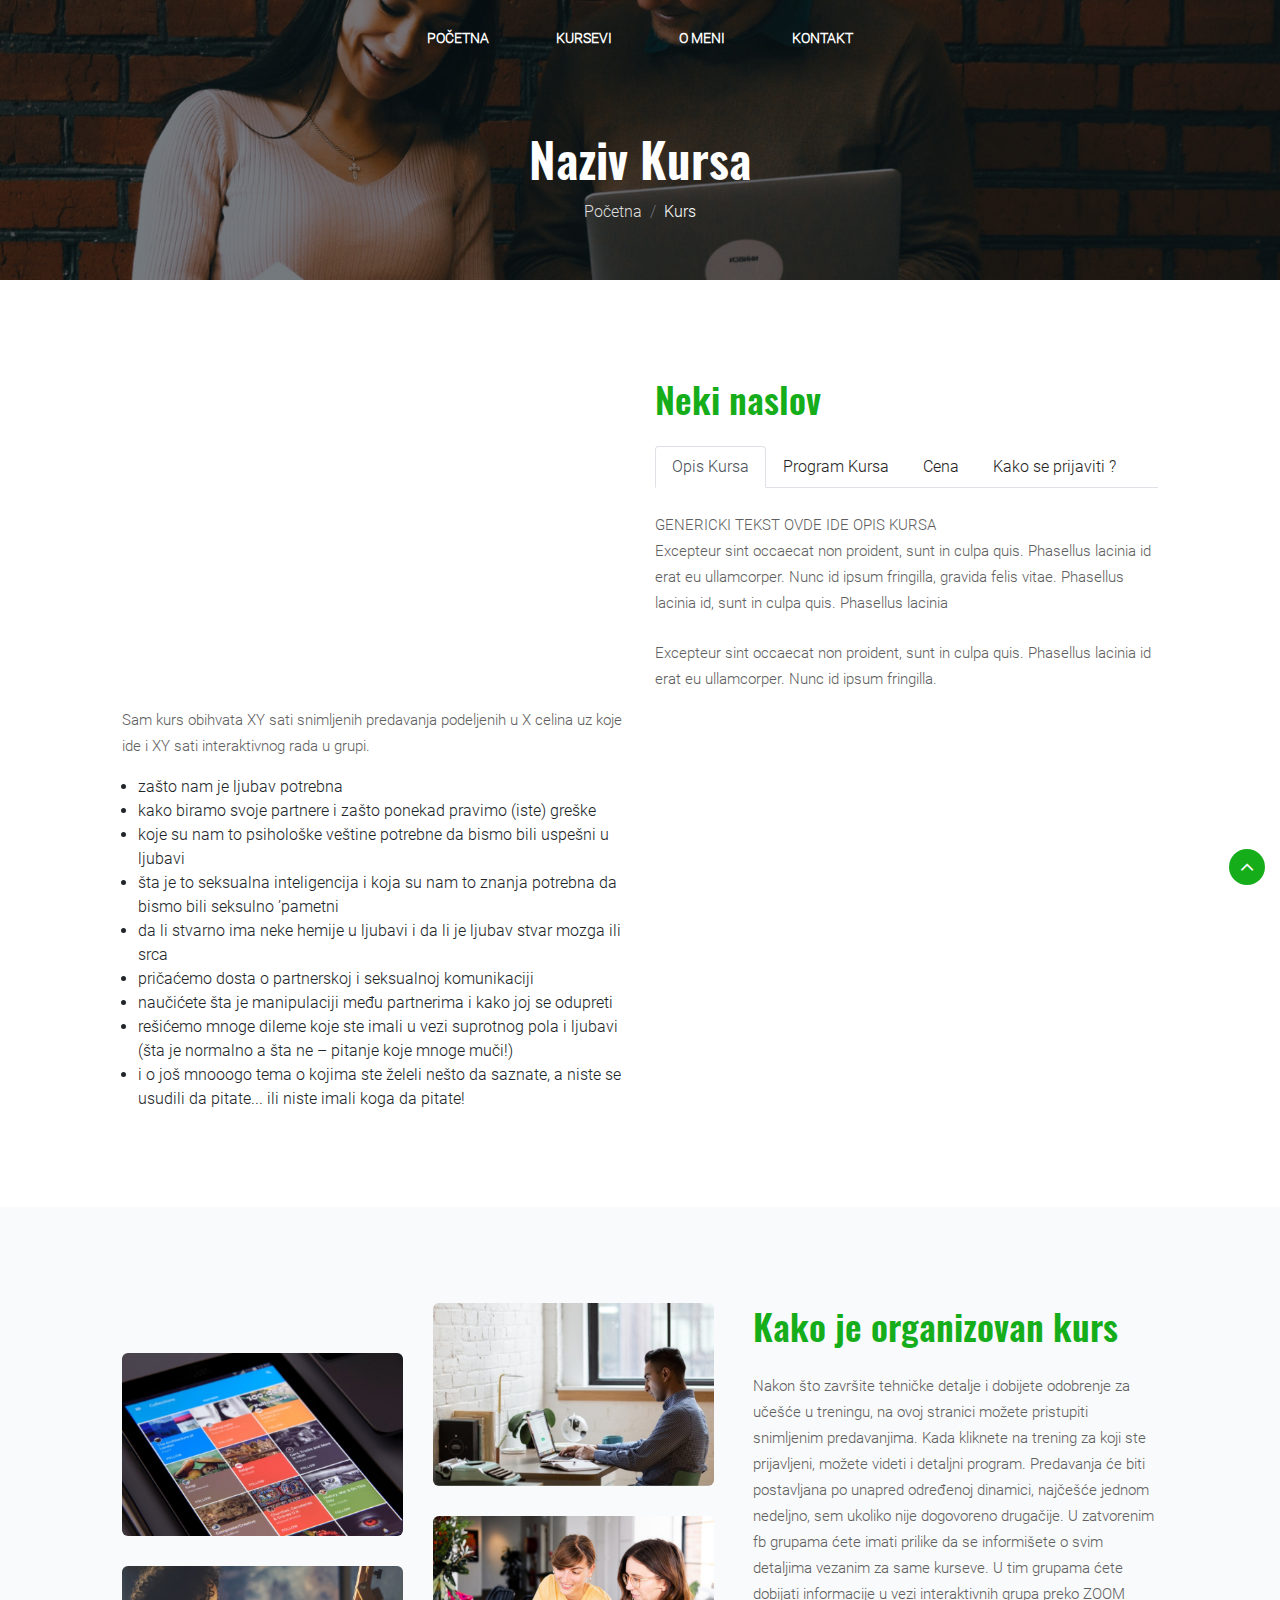
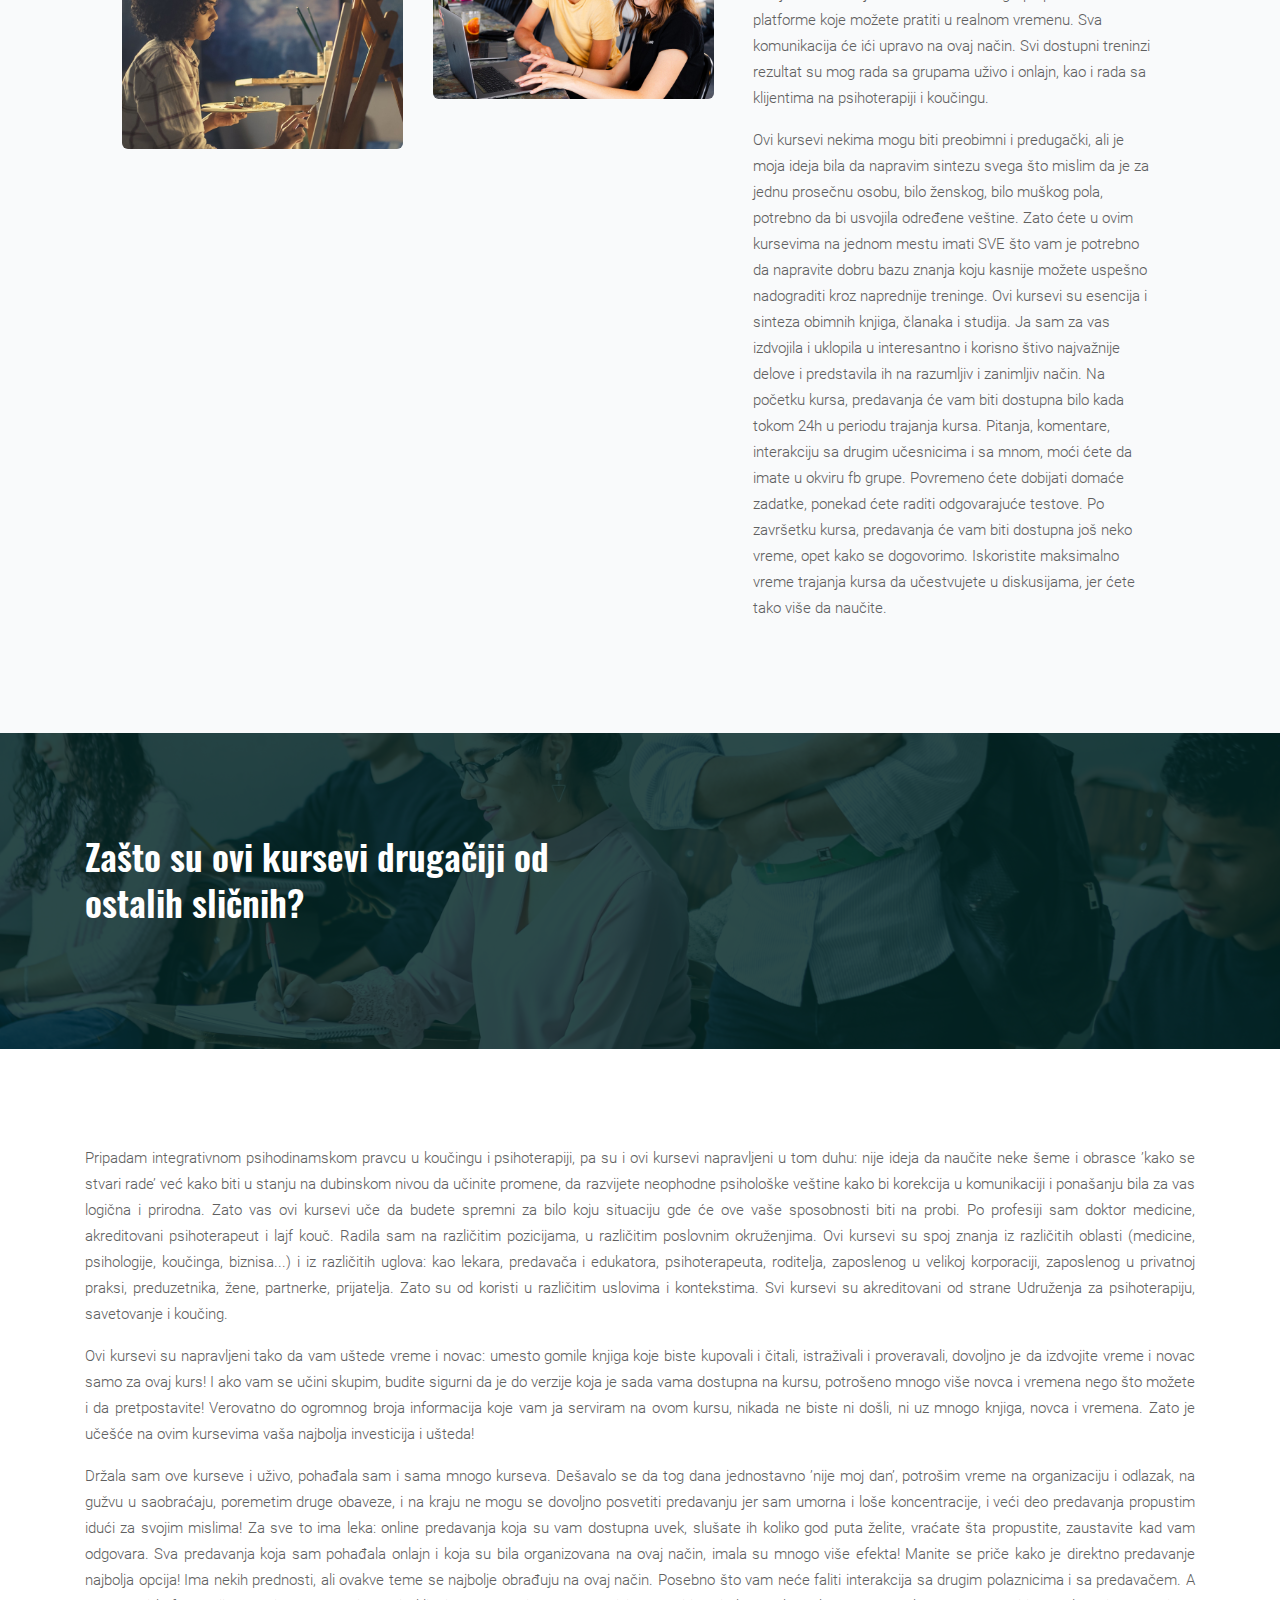
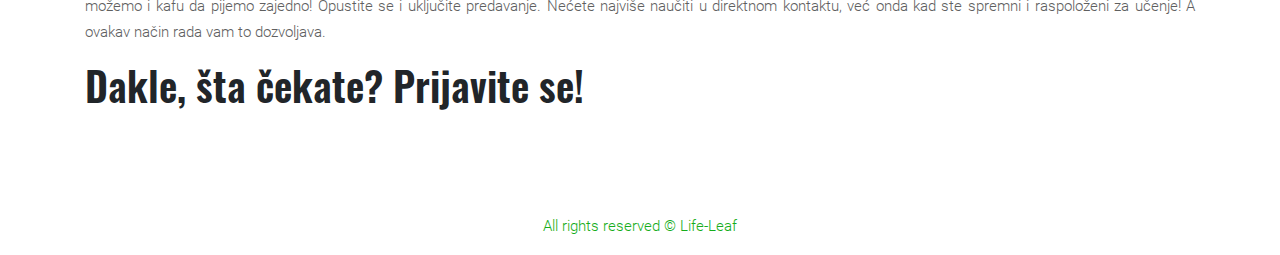
==== commit 3643f6ae: "course extra stuff| how to apply" ====
--- a/course.html
+++ b/course.html
@@ -90,25 +90,31 @@
                             <div class="col-lg-6 welcome-image">
                                 <!-- <img src="assets/images/ab.jpg" class="img-fluid" alt="" /> -->
                                 <div style='padding:56.25% 0 0 0;position:relative;'>
-                                    <iframe src='https://vimeo.com/showcase/7128576/embed' allowfullscreen frameborder='0'
-                                        style='position:absolute;top:0;left:0;width:100%;height:100%;'>
+                                    <iframe src='https://vimeo.com/showcase/7128576/embed' allowfullscreen
+                                        frameborder='0' style='position:absolute;top:0;left:0;width:100%;height:100%;'>
                                     </iframe>
                                 </div>
 
                                 <div class="mt-5">
                                     <p>
-                                        Sam kurs obihvata XY sati snimljenih predavanja podeljenih u  X celina uz koje ide i XY sati interaktivnog rada u grupi.
+                                        Sam kurs obihvata XY sati snimljenih predavanja podeljenih u X celina uz koje
+                                        ide i XY sati interaktivnog rada u grupi.
                                     </p>
                                     <ul class="ml-3">
                                         <li>zašto nam je ljubav potrebna</li>
                                         <li>kako biramo svoje partnere i zašto ponekad pravimo (iste) greške</li>
-                                        <li>koje su nam to psihološke veštine potrebne da bismo bili uspešni u ljubavi</li>
-                                        <li>šta je to seksualna inteligencija i koja su nam to znanja potrebna da bismo bili seksulno ’pametni</li>
-                                        <li>da li stvarno ima neke hemije u ljubavi i da li je ljubav stvar mozga ili srca</li>
+                                        <li>koje su nam to psihološke veštine potrebne da bismo bili uspešni u ljubavi
+                                        </li>
+                                        <li>šta je to seksualna inteligencija i koja su nam to znanja potrebna da bismo
+                                            bili seksulno ’pametni</li>
+                                        <li>da li stvarno ima neke hemije u ljubavi i da li je ljubav stvar mozga ili
+                                            srca</li>
                                         <li>pričaćemo dosta o partnerskoj i seksualnoj komunikaciji</li>
                                         <li>naučićete šta je manipulaciji među partnerima i kako joj se odupreti</li>
-                                        <li>rešićemo mnoge dileme koje ste imali u vezi suprotnog pola i ljubavi (šta je normalno a šta ne – pitanje koje mnoge muči!)</li>
-                                        <li>i o još mnooogo tema o kojima ste želeli nešto da saznate, a niste se usudili da pitate... ili niste imali koga da pitate!</li>
+                                        <li>rešićemo mnoge dileme koje ste imali u vezi suprotnog pola i ljubavi (šta je
+                                            normalno a šta ne – pitanje koje mnoge muči!)</li>
+                                        <li>i o još mnooogo tema o kojima ste želeli nešto da saznate, a niste se
+                                            usudili da pitate... ili niste imali koga da pitate!</li>
                                     </ul>
                                 </div>
                             </div>
@@ -135,6 +141,12 @@
                                         <li class="nav-item">
                                             <a class="nav-link" id="contact-tab" data-toggle="tab" href="#contact"
                                                 role="tab" aria-controls="contact" aria-selected="false">Cena</a>
+                                        </li>
+
+                                        <li class="nav-item">
+                                            <a class="nav-link" id="contact-tab" data-toggle="tab" href="#how-to-apply"
+                                                role="tab" aria-controls="contact" aria-selected="false">Kako se
+                                                prijaviti ?</a>
                                         </li>
                                     </ul>
                                     <div class="tab-content" id="myTabContent">
@@ -190,18 +202,17 @@
                                             </h5>
                                         </div>
                                         <div class="tab-pane fade" id="contact" role="tabpanel"
-                                            aria-labelledby="contact-tab">Etsy mixtape
-                                            wayfarers, ethical wes anderson tofu before they sold out mcsweeney's
-                                            organic lomo retro fanny pack
-                                            lo-fi farm-to-table readymade. Messenger bag gentrify pitchfork tattooed
-                                            craft beer, iphone skateboard
-                                            locavore carles etsy salvia banksy hoodie helvetica. DIY synth PBR banksy
-                                            irony. Leggings gentrify
-                                            squid 8-bit cred pitchfork. Williamsburg banh mi whatever gluten-free,
-                                            carles pitchfork biodiesel fixie
-                                            etsy retro mlkshk vice blog. Scenester cred you probably haven't heard of
-                                            them, vinyl craft beer blog
-                                            stumptown. Pitchfork sustainable tofu synth chambray yr.</div>
+                                            aria-labelledby="contact-tab">
+
+                                            <p class="my-4"></p>
+                                        </div>
+
+                                        <div class="tab-pane fade" id="how-to-apply" role="tabpanel"
+                                            aria-labelledby="contact-tab">
+                                            <p class="my-4">
+                                                ovde cemo da ubacimo video snimak da vide kako ide prijava
+                                            </p>
+                                        </div>
                                     </div>
 
                                     <!-- <div class="button-4-pink">
--- a/assets/css/style-starter.css
+++ b/assets/css/style-starter.css
@@ -4423,7 +4423,7 @@
 .w3l-services-2 .port-text-cards button {
   margin-right: 10px; }
 
-.w3l-services-2 button.price-course.btn {
+.w3l-services-2 .price-course.btn {
   color: #fff;
   background: #16ad1b;
   border: none;
@@ -4435,7 +4435,7 @@
   line-height: 30px;
   height: 40px; }
 
-.w3l-services-2 button.price-course.btn:hover {
+.w3l-services-2 .price-course.btn:hover {
   background: #252b33;
   transition: 0.3s ease; }
 
